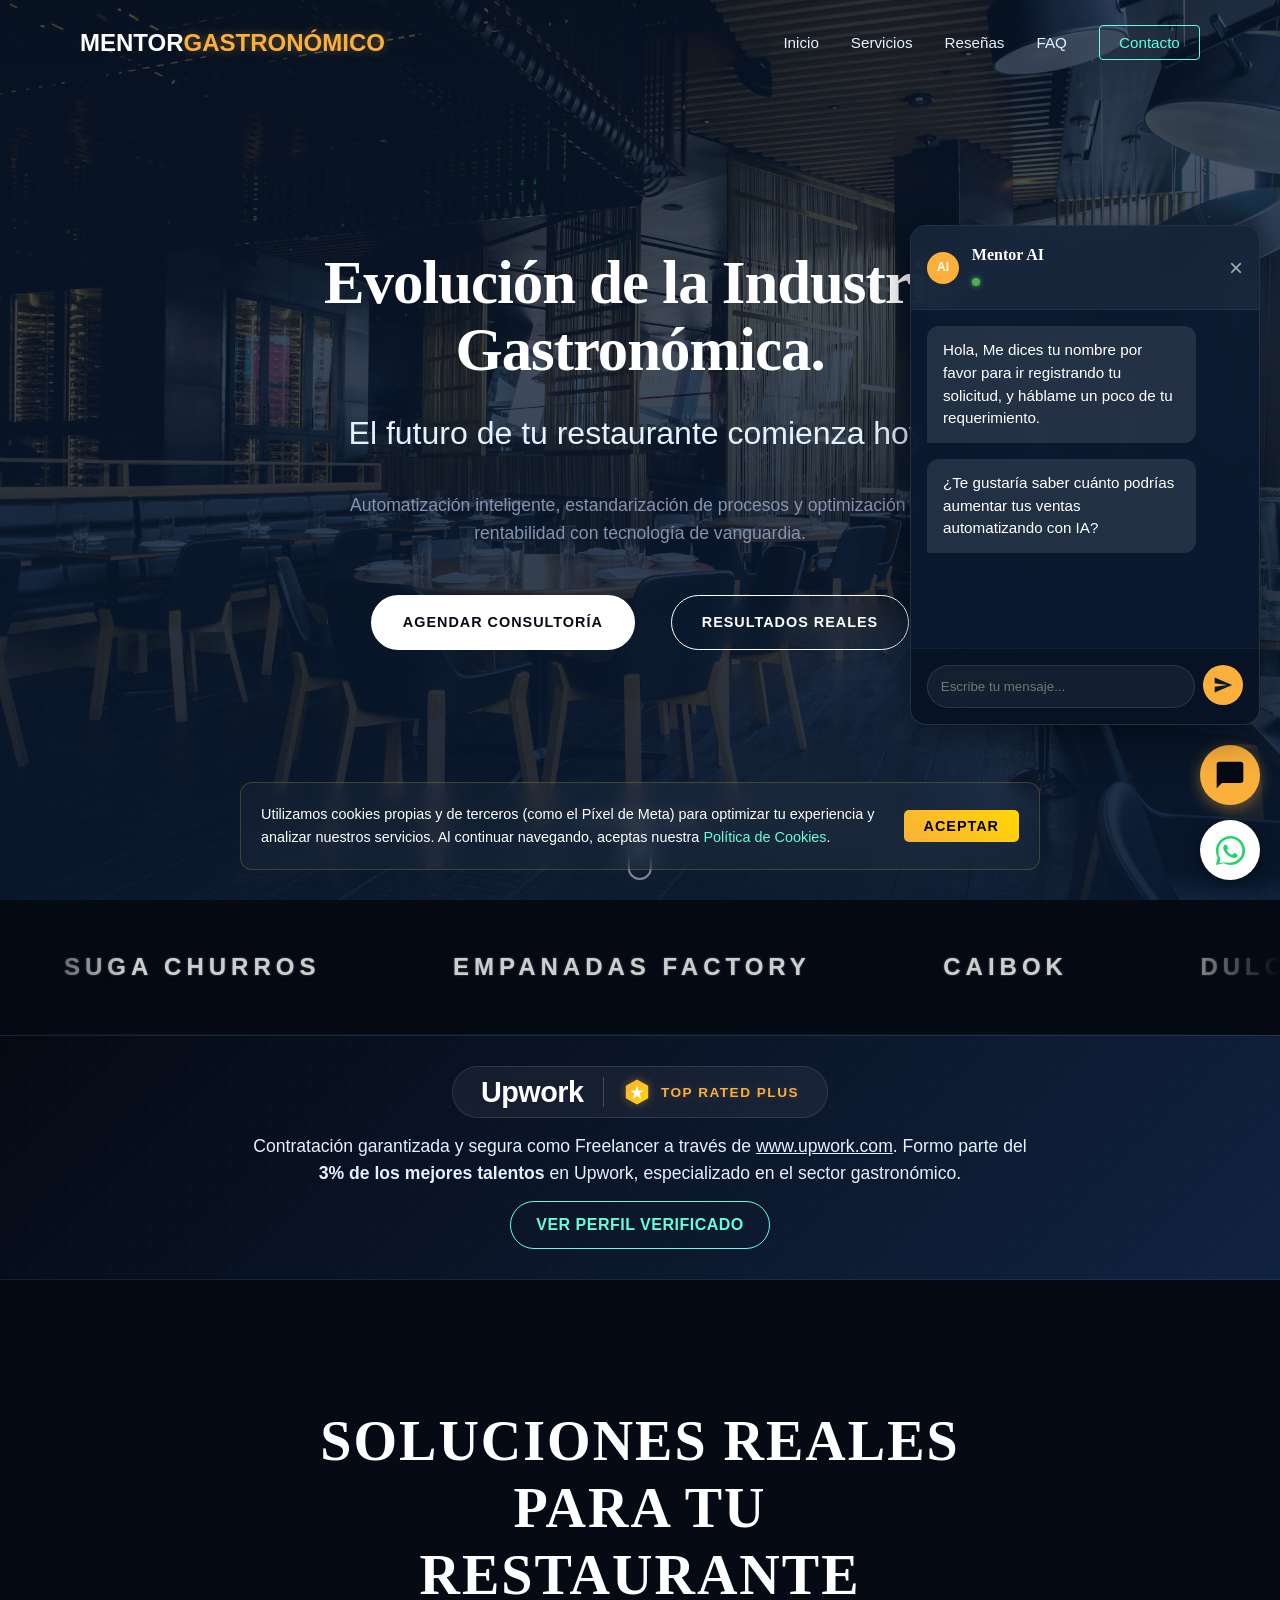
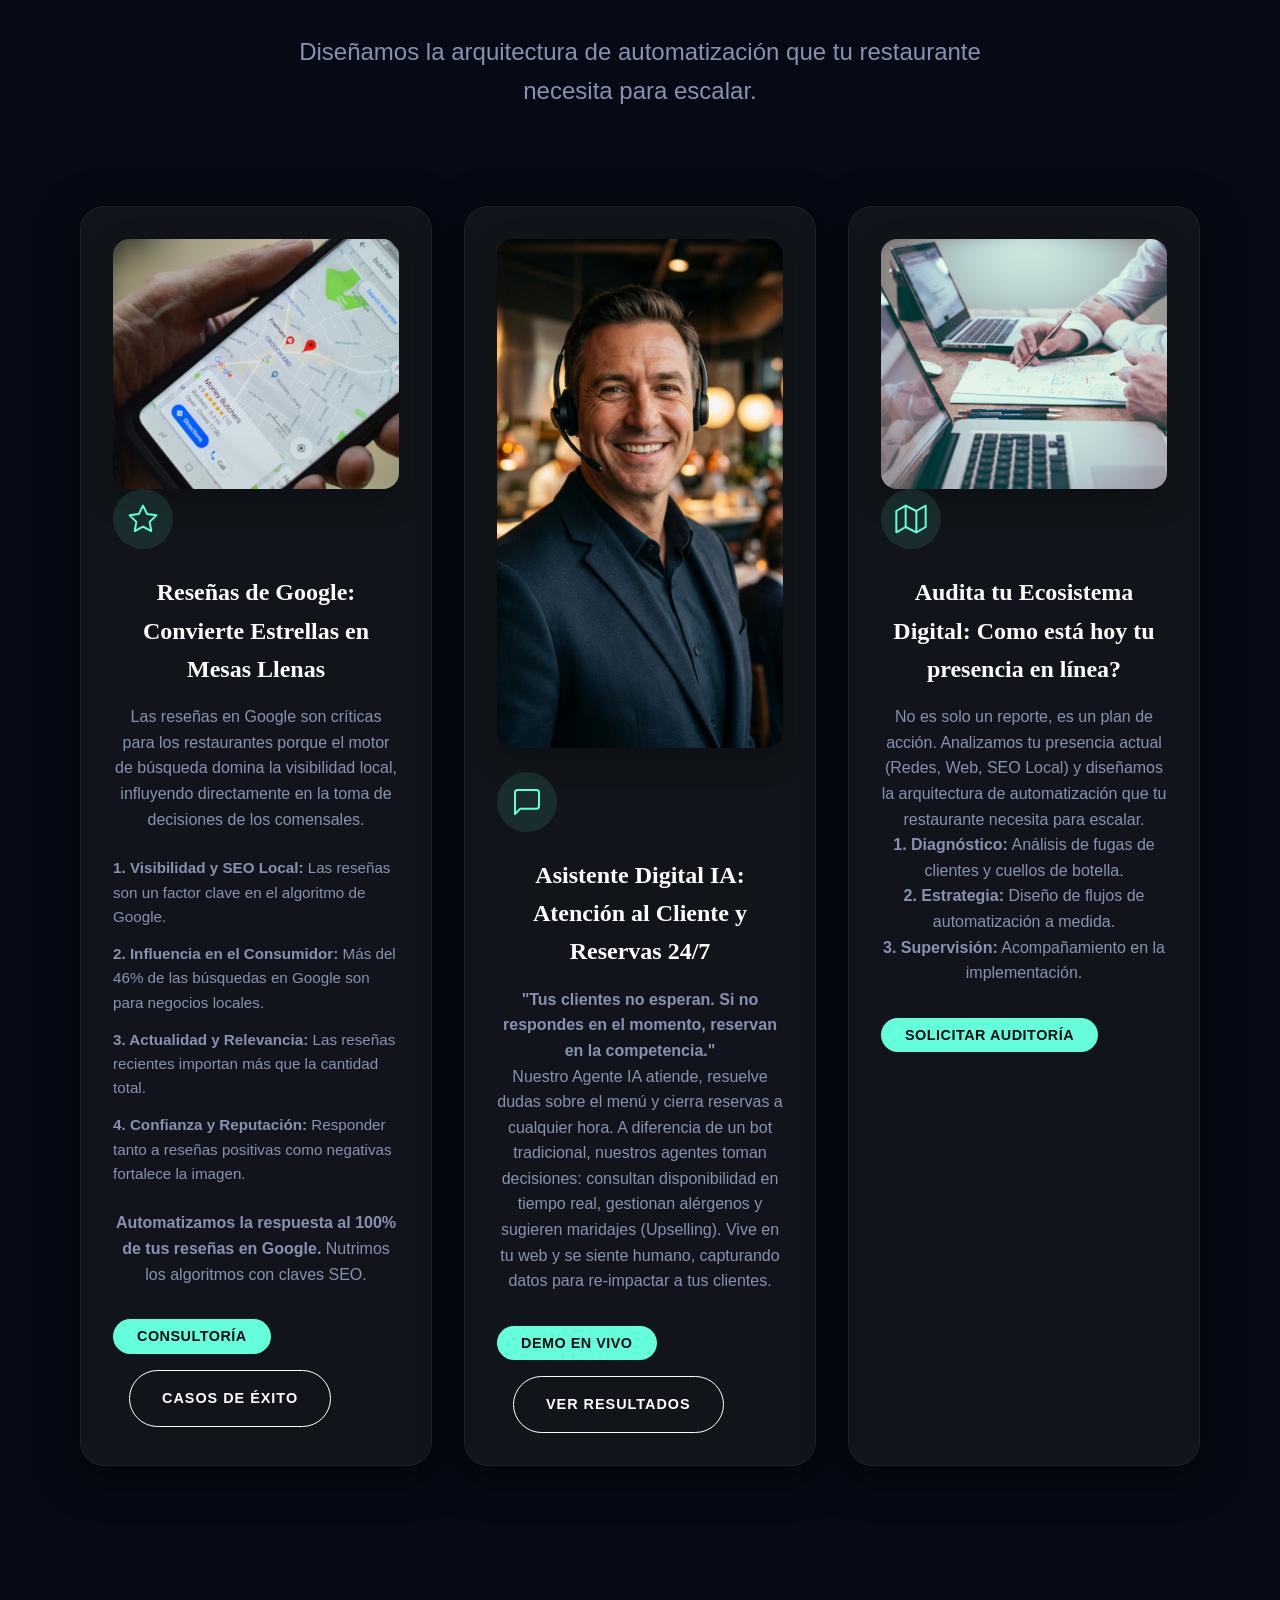
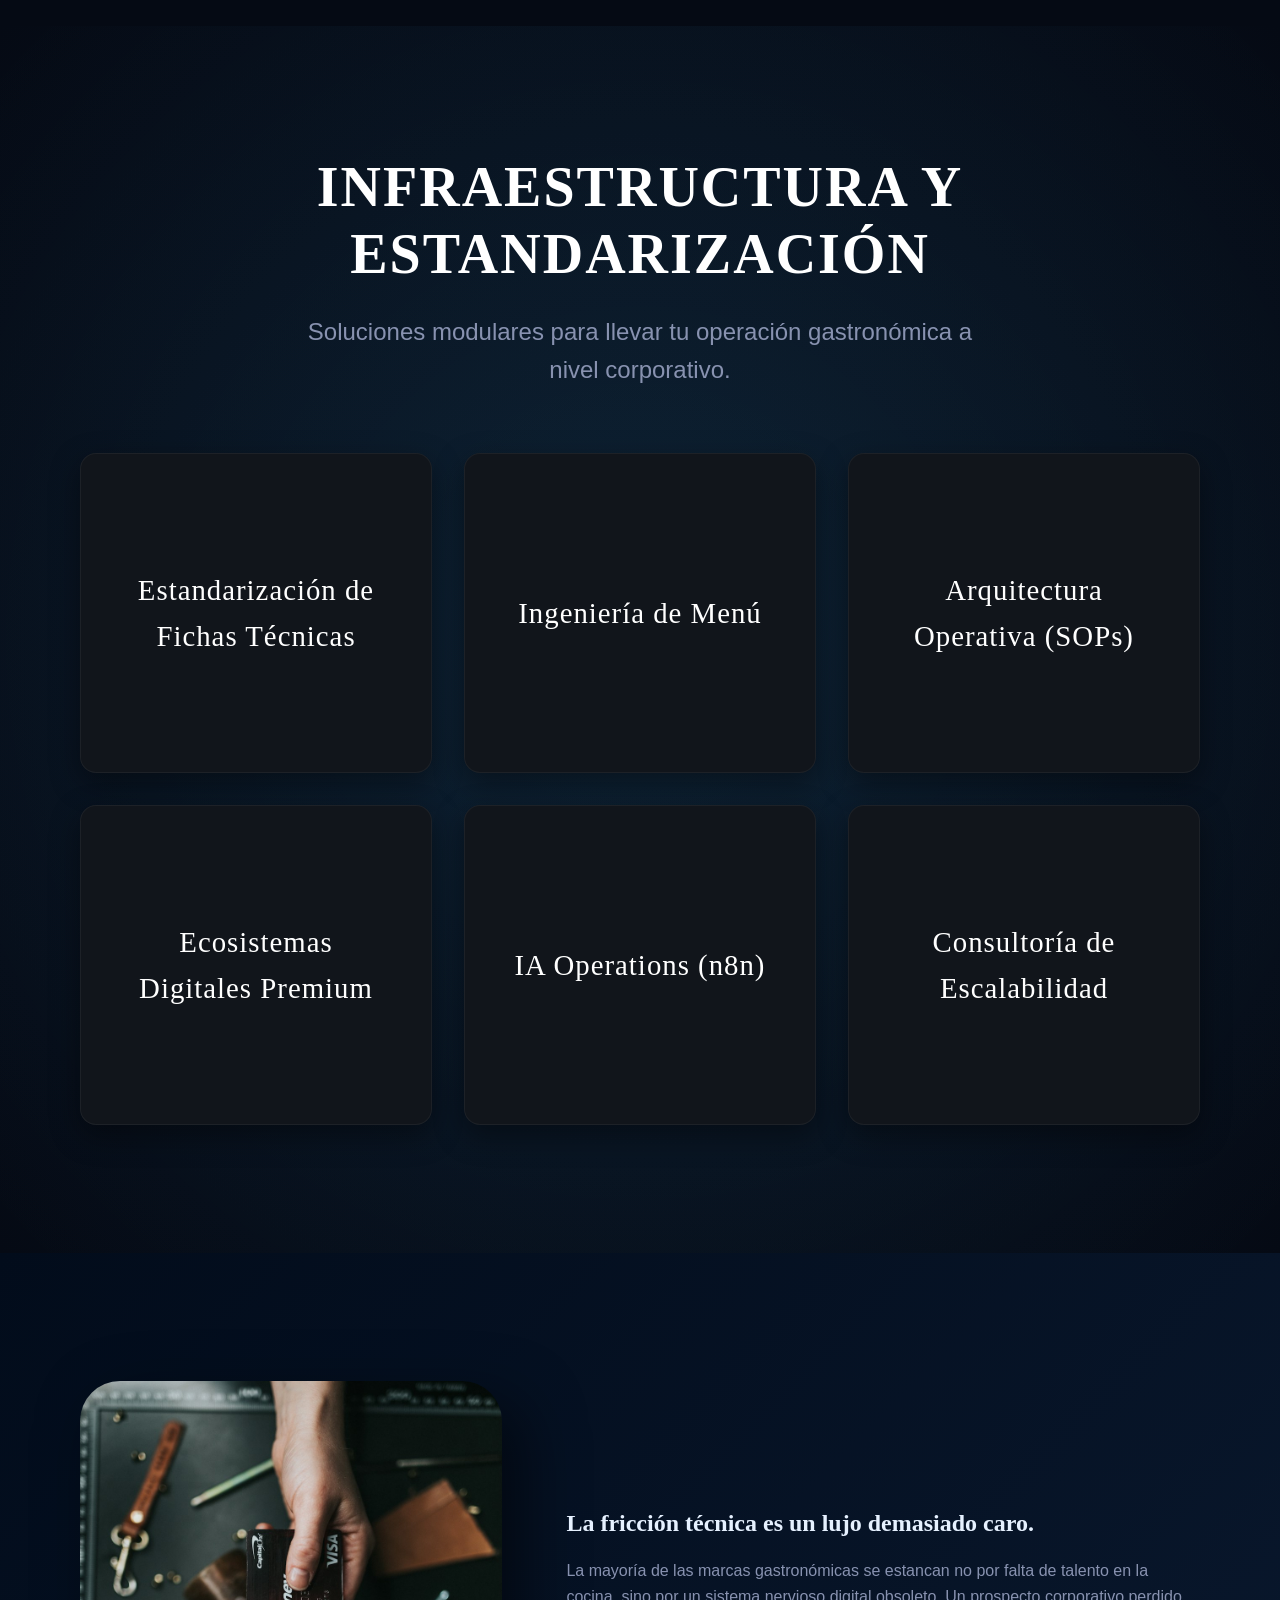
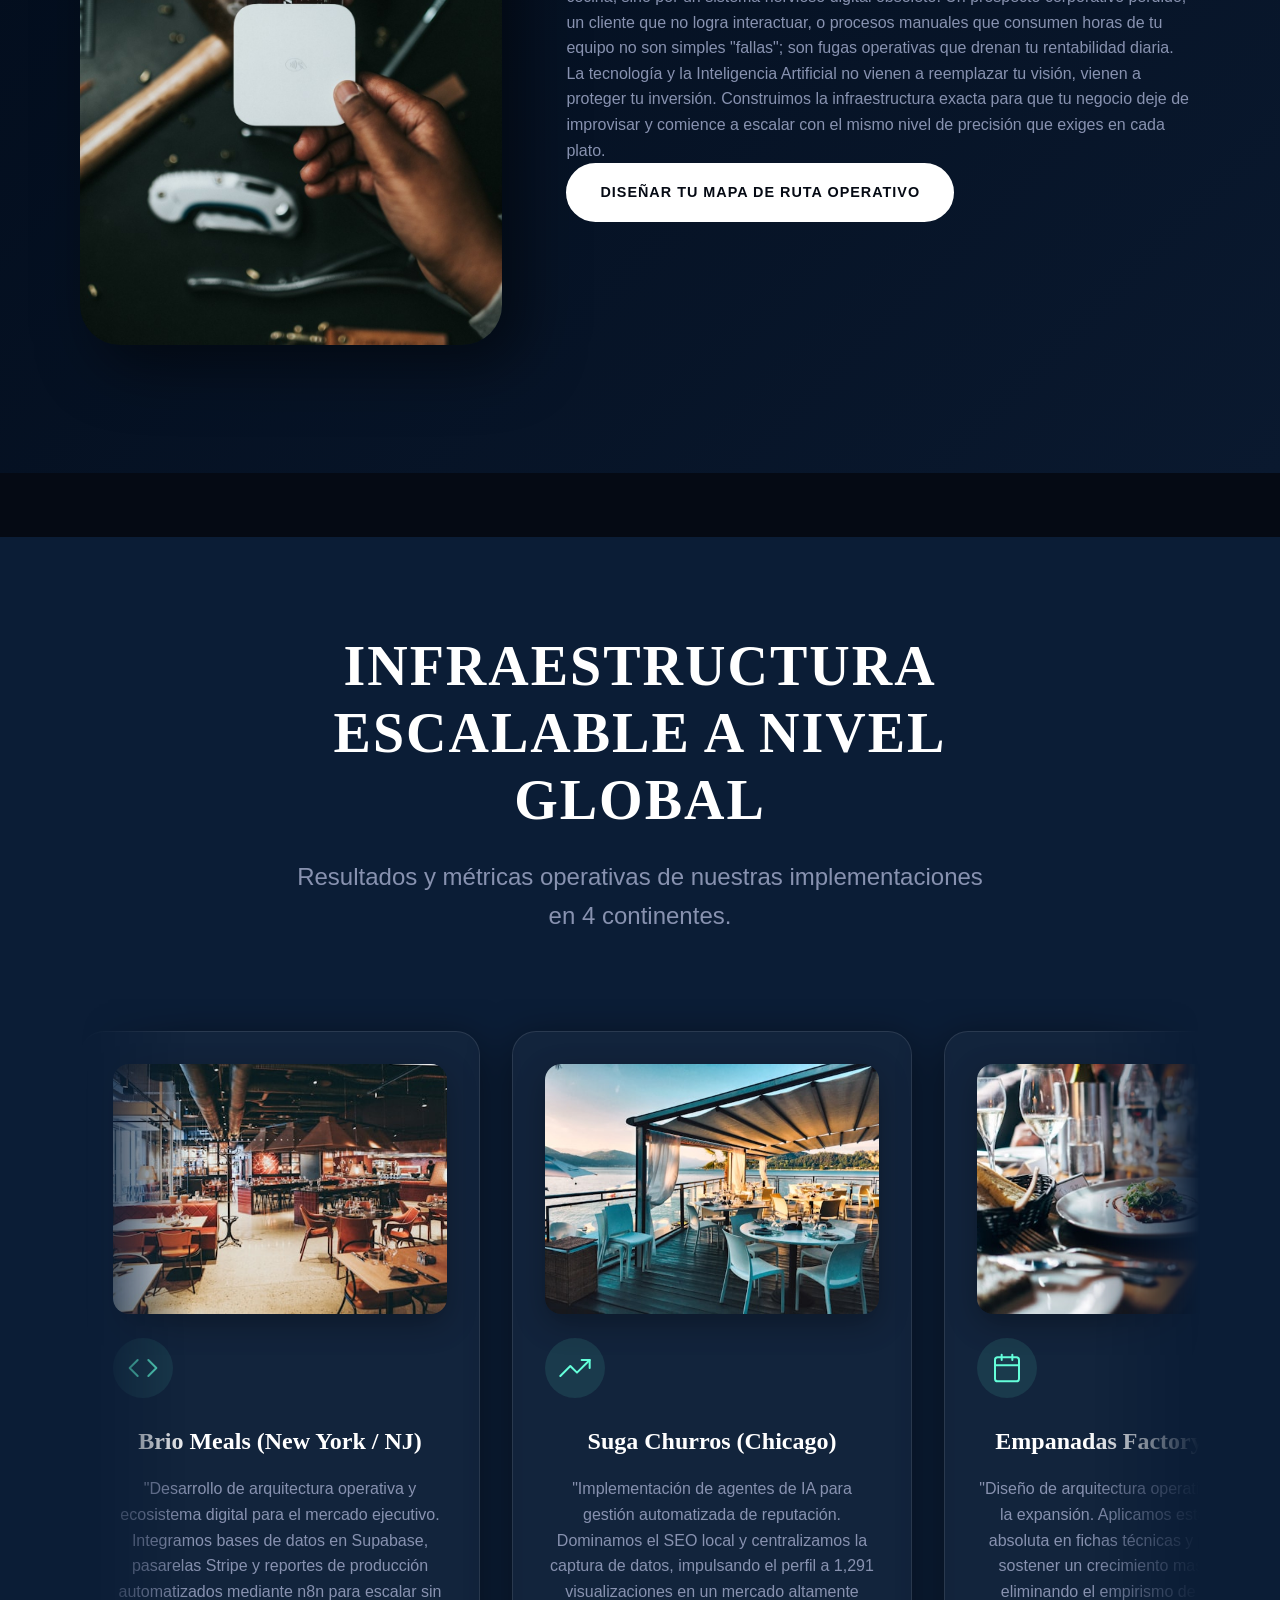
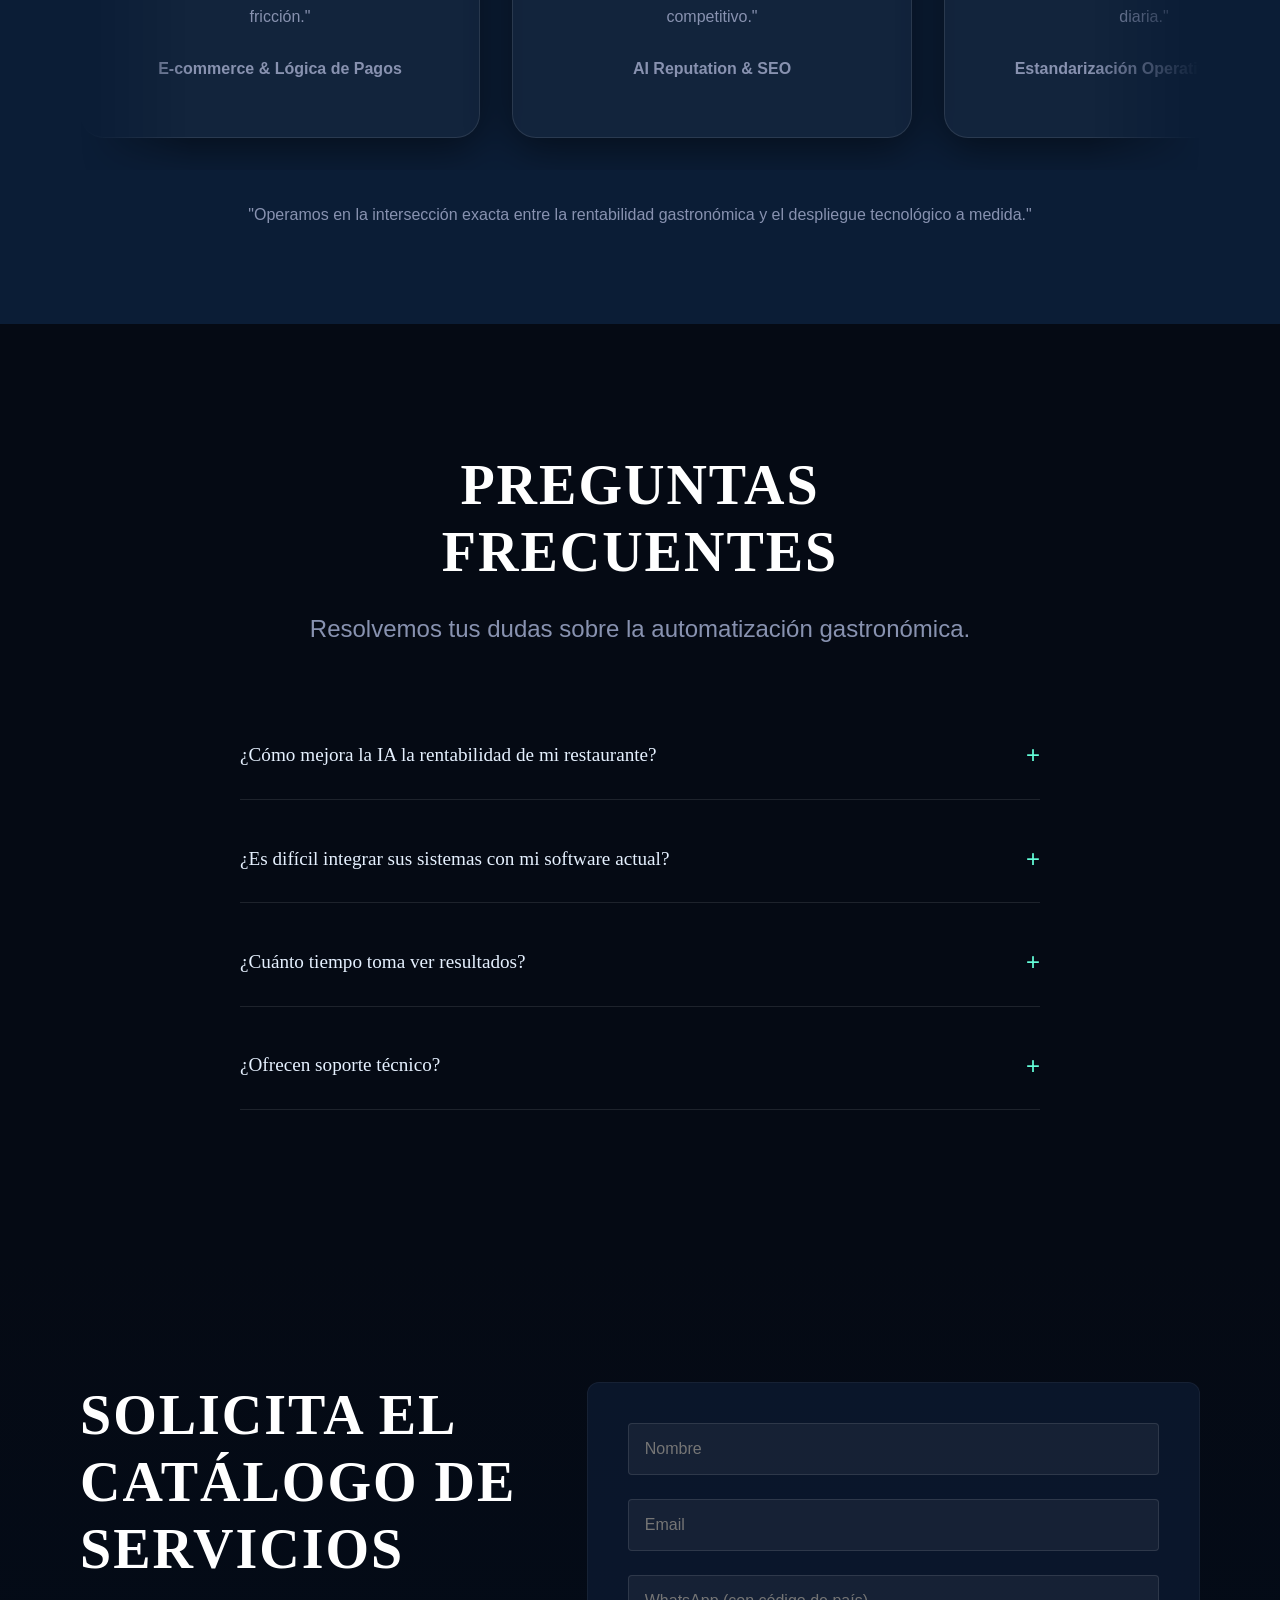
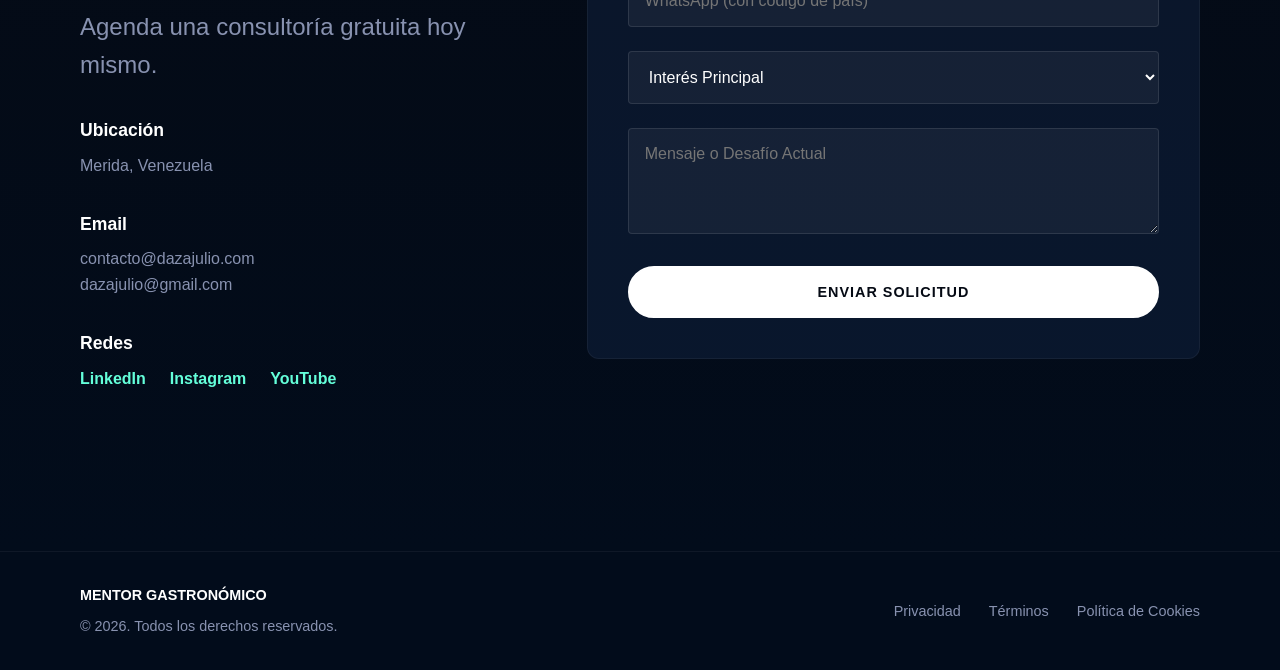
==== index.html @ 6dbeb03f "feat: initial commit - Mentor Gastronomico platform" ====
<!DOCTYPE html>
<!-- saved from url=(0022)https://dazajulio.com/ -->
<html lang="es" data-jetski-tab-id="error">

<head>
    <meta http-equiv="Content-Type" content="text/html; charset=UTF-8">
    <!-- Google tag (gtag.js) -->
    <script async="" src="./Mentor Gastronómico _ Automatización con IA_files/gtm.js.descarga"></script>
    <script async="" src="./Mentor Gastronómico _ Automatización con IA_files/js"></script>
    <script>
        window.dataLayer = window.dataLayer || [];
        function gtag() { dataLayer.push(arguments); }
        gtag('js', new Date());

        gtag('config', 'G-GYT6QJJ9T4');
    </script>
    <!-- Google Tag Manager -->
    <script>(function (w, d, s, l, i) {
            w[l] = w[l] || []; w[l].push({
                'gtm.start':
                    new Date().getTime(), event: 'gtm.js'
            }); var f = d.getElementsByTagName(s)[0],
                j = d.createElement(s), dl = l != 'dataLayer' ? '&l=' + l : ''; j.async = true; j.src =
                    'https://www.googletagmanager.com/gtm.js?id=' + i + dl; f.parentNode.insertBefore(j, f);
        })(window, document, 'script', 'dataLayer', 'GTM-NGWTFD2S');</script>
    <!-- End Google Tag Manager -->

    <meta name="viewport" content="width=device-width, initial-scale=1.0">
    <meta name="description"
        content="Mentor Gastronómico: Transformamos negocios gastronómicos mediante inteligencia artificial.">
    <title>Mentor Gastronómico | Automatización con IA</title>

    <!-- Fonts -->
    <link rel="preconnect" href="https://fonts.googleapis.com/">
    <link rel="preconnect" href="https://fonts.gstatic.com/" crossorigin="">
    <link href="./Mentor Gastronómico _ Automatización con IA_files/css2" rel="stylesheet">

    <!-- CSS -->
    <link rel="stylesheet" href="./Mentor Gastronómico _ Automatización con IA_files/styles.css">

    <!-- Favicon -->
    <link rel="icon" type="image/x-icon" href="https://dazajulio.com/assets/images/favicon.ico">
    <link rel="icon" type="image/png" href="https://dazajulio.com/assets/images/favicon.png">
</head>

<body>
    <!-- Google Tag Manager (noscript) -->
    <noscript><iframe src="https://www.googletagmanager.com/ns.html?id=GTM-NGWTFD2S" height="0" width="0"
            style="display:none;visibility:hidden"></iframe></noscript>
    <!-- End Google Tag Manager (noscript) -->

    <!-- Preloader -->
    <div id="preloader" style="opacity: 0; display: none;">
        <div class="loader-content">
            <span class="loader-text">MENTOR GASTRONÓMICO</span>
            <div class="loader-line"></div>
        </div>
    </div>

    <!-- Sticky Navigation -->
    <nav id="navbar" class="navbar">
        <div class="container nav-container">
            <a href="https://dazajulio.com/#hero" class="logo">
                <span class="logo-mentor">MENTOR</span><span class="logo-gastro">GASTRONÓMICO</span>
            </a>
            <ul class="nav-links">
                <li><a href="https://dazajulio.com/#hero">Inicio</a></li>
                <li><a href="https://dazajulio.com/#servicios-detallados">Servicios</a></li>
                <li><a href="https://dazajulio.com/#reviews">Reseñas</a></li>
                <li><a href="https://dazajulio.com/#faq">FAQ</a></li>
                <li><a href="https://dazajulio.com/#contact" class="btn-nav">Contacto</a></li>
            </ul>
            <div class="mobile-menu-toggle" id="mobile-menu-toggle">
                <span></span>
                <span></span>
                <span></span>
            </div>
        </div>
    </nav>

    <main>
        <!-- Hero Section -->
        <section id="hero" class="hero-section">
            <div class="hero-overlay"></div>
            <!-- Video Background Placeholder -->
            <div class="hero-bg">
                <!-- Using a high-quality dark architectural/gastronomic placeholder if no video yet -->
                <!-- Ideally this would be a <video> tag -->
                <img src="./Mentor Gastronómico _ Automatización con IA_files/photo-1517248135467-4c7edcad34c4" alt="Cinematic Restaurant Background" class="hero-bg-img">
            </div>

            <div class="container hero-content">
                <h1 class="hero-title fade-in-up delay-1 visible">Evolución de la Industria Gastronómica.</h1>
                <h2 class="hero-subtitle fade-in-up delay-2 visible">El futuro de tu restaurante comienza hoy.</h2>
                <p class="hero-description fade-in-up delay-3 visible">
                    Automatización inteligente, estandarización de procesos y optimización de rentabilidad con
                    tecnología de
                    vanguardia.
                </p>
                <div class="hero-buttons fade-in-up delay-3 visible">
                    <a href="https://dazajulio.com/#contact" class="btn btn-primary glass-panel">AGENDAR CONSULTORÍA</a>
                    <a href="https://dazajulio.com/#reviews" class="btn btn-secondary glass-panel">RESULTADOS REALES</a>
                </div>
            </div>

            <div class="scroll-indicator">
                <span>Descubre Más</span>
                <div class="mouse"></div>
            </div>
        </section>

        <!-- Brand Marquee Section -->
        <section class="marquee-section">
            <div class="marquee-content">
                <!-- Duplicated for infinite scroll effect -->
                <div class="marquee-track">
                    <a href="https://www.sugachurros.com/" target="_blank" class="brand-name">SUGA CHURROS</a>
                    <a href="https://www.instagram.com/empanadasfactorycafe/?hl=es" target="_blank" class="brand-name">EMPANADAS FACTORY</a>
                    <a href="https://caibok.org/" target="_blank" class="brand-name">CAIBOK</a>
                    <a href="https://dulcilight.com/" target="_blank" class="brand-name">DULCILIGHT</a>
                    <a href="https://edulcodiet.com/es/" target="_blank" class="brand-name">EDULCODIET</a>
                    <a href="https://pescaderiaelvelero.com/" target="_blank" class="brand-name">EL VELERO</a>
                    <a href="https://www.toromccoy.com/" target="_blank" class="brand-name">TORO McCOY</a>
                    <a href="https://www.tiktok.com/@ambrosiacocina" target="_blank" class="brand-name">AMBROSIA</a>
                    <a href="https://www.tripadvisor.es/Restaurant_Review-g294074-d23452180-Reviews-Tai_Sushi_Wok-Bogota.html" target="_blank" class="brand-name">TAI SUSHI &amp; WOK</a>
                    <a href="https://saltandlimesd.com/home.html" target="_blank" class="brand-name">SALT &amp; LIMES</a>
                    <a href="https://www.instagram.com/casa_sichuan/" target="_blank" class="brand-name">CASA
                        SICHUAN</a>
                    <a href="http://pcc.faces.ula.ve/gastronomia/index.html" target="_blank" class="brand-name">UNIVERSIDAD DE LOS ANDES</a>

                    <!-- Duplicate -->
                    <a href="https://www.sugachurros.com/" target="_blank" class="brand-name">SUGA CHURROS</a>
                    <a href="https://www.instagram.com/empanadasfactorycafe/?hl=es" target="_blank" class="brand-name">EMPANADAS FACTORY</a>
                    <a href="https://caibok.org/" target="_blank" class="brand-name">CAIBOK</a>
                    <a href="https://dulcilight.com/" target="_blank" class="brand-name">DULCILIGHT</a>
                    <a href="https://edulcodiet.com/es/" target="_blank" class="brand-name">EDULCODIET</a>
                    <a href="https://pescaderiaelvelero.com/" target="_blank" class="brand-name">EL VELERO</a>
                    <a href="https://www.toromccoy.com/" target="_blank" class="brand-name">TORO McCOY</a>
                    <a href="https://www.tiktok.com/@ambrosiacocina" target="_blank" class="brand-name">AMBROSIA</a>
                    <a href="https://www.tripadvisor.es/Restaurant_Review-g294074-d23452180-Reviews-Tai_Sushi_Wok-Bogota.html" target="_blank" class="brand-name">TAI SUSHI &amp; WOK</a>
                    <a href="https://saltandlimesd.com/home.html" target="_blank" class="brand-name">SALT &amp; LIMES</a>
                    <a href="https://www.instagram.com/casa_sichuan/" target="_blank" class="brand-name">CASA
                        SICHUAN</a>
                    <a href="http://pcc.faces.ula.ve/gastronomia/index.html" target="_blank" class="brand-name">UNIVERSIDAD DE LOS ANDES</a>
                </div>
            </div>
        </section>

        <!-- Upwork Trust Bar -->
        <section class="upwork-trust-bar">
            <div class="container">
                <div class="upwork-content">
                    <div class="upwork-badge-custom">
                        <span class="upwork-brand-text">Upwork</span>

                        <div class="badge-divider"></div>

                        <div class="plus-status">
                            <svg class="plus-hex" viewBox="0 0 100 100">
                                <path d="M50 5L90 27.5V72.5L50 95L10 72.5V27.5L50 5Z" fill="url(#goldGradient)"></path>
                                <path d="M50 25L55 45H75L60 55L65 75L50 63L35 75L40 55L25 45H45L50 25Z" fill="white"></path>
                                <defs>
                                    <lineargradient id="goldGradient" x1="0%" y1="0%" x2="100%" y2="100%">
                                        <stop offset="0%" style="stop-color:#FBB03B"></stop>
                                        <stop offset="100%" style="stop-color:#FFD700"></stop>
                                    </lineargradient>
                                </defs>
                            </svg>
                            <span class="plus-text">TOP RATED PLUS</span>
                        </div>
                    </div>

                    <p class="upwork-text">
                        Contratación garantizada y segura como Freelancer a través de <a href="https://upwork.com/" target="_blank" style="color: inherit; text-decoration: underline;">www.upwork.com</a>.
                        Formo parte del <strong>3% de los mejores talentos</strong> en Upwork, especializado en el
                        sector gastronómico.
                    </p>
                    <a href="https://www.upwork.com/freelancers/~01f24cc6d16d8d69af" target="_blank" class="btn-upwork">Ver Perfil Verificado</a>
                </div>
            </div>
        </section>

        <!-- Detailed Solutions Section (Replaces Services) -->
        <section id="servicios-detallados" class="section solutions-section">
            <div class="container">
                <div class="section-header fade-in-up">
                    <h2 class="section-title">Soluciones reales para tu restaurante</h2>
                    <p class="section-subtitle">Diseñamos la arquitectura de automatización que tu restaurante necesita
                        para escalar.</p>
                </div>

                <div class="solutions-wrapper">
                    <!-- Solution 1 -->
                    <div class="solution-card fade-in-up">
                        <img src="./Mentor Gastronómico _ Automatización con IA_files/reputation-ai.png"
                            alt="Gestión de Reputación y Reseñas" class="solution-img">
                        <div class="solution-text">
                            <div class="solution-icon">
                                <!-- Star Icon -->
                                <svg xmlns="http://www.w3.org/2000/svg" width="32" height="32" viewBox="0 0 24 24"
                                    fill="none" stroke="currentColor" stroke-width="1.5" stroke-linecap="round"
                                    stroke-linejoin="round">
                                    <polygon
                                        points="12 2 15.09 8.26 22 9.27 17 14.14 18.18 21.02 12 17.77 5.82 21.02 7 14.14 2 9.27 8.91 8.26 12 2">
                                    </polygon>
                                </svg>
                            </div>
                            <h3>Reseñas de Google: Convierte Estrellas en Mesas Llenas</h3>
                            <p>Las reseñas en Google son críticas para los restaurantes porque el motor de búsqueda
                                domina
                                la visibilidad local, influyendo directamente en la toma de decisiones de los
                                comensales.
                            </p>
                            <p> </p>

                            <ol class="feature-list" style="list-style: none; padding: 0; margin: 1.5rem 0;">
                                <li style="margin-bottom: 0.8rem;">
                                    <strong>1. Visibilidad y SEO Local:</strong> Las reseñas son un factor clave en el
                                    algoritmo de Google.
                                </li>
                                <li style="margin-bottom: 0.8rem;">
                                    <strong>2. Influencia en el Consumidor:</strong> Más del 46% de las búsquedas en
                                    Google
                                    son para negocios locales.
                                </li>
                                <li style="margin-bottom: 0.8rem;">
                                    <strong>3. Actualidad y Relevancia:</strong> Las reseñas recientes importan más que
                                    la
                                    cantidad total.
                                </li>
                                <li style="margin-bottom: 0.8rem;">
                                    <strong>4. Confianza y Reputación:</strong> Responder tanto a reseñas positivas como
                                    negativas fortalece la imagen.
                                </li>
                            </ol>
                            <p><strong>Automatizamos la respuesta al 100% de tus reseñas en Google.</strong>
                                Nutrimos los algoritmos con claves SEO.
                            </p>
                            <div class="btn-group">
                                <a href="https://dazajulio.com/#contact" class="btn btn-main">Consultoría</a>
                                <a href="https://dazajulio.com/#reviews" class="btn btn-secondary">Casos de Éxito</a>
                            </div>
                        </div>
                    </div>

                    <!-- Solution 2 -->
                    <div class="solution-card fade-in-up">
                        <div class="solution-img-wrapper" style="position: relative;">
                            <img src="./Mentor Gastronómico _ Automatización con IA_files/asistente-ai.png"
                                alt="Asistente Digital IA" class="solution-img rounded-image">
                            <!-- Chat Bubbles Overlay (Optional, keeping simple image for now or re-adding overlay logic if needed) -->
                        </div>

                        <div class="solution-text">
                            <div class="solution-icon">
                                <!-- Chat/Bot Icon -->
                                <svg xmlns="http://www.w3.org/2000/svg" width="32" height="32" viewBox="0 0 24 24"
                                    fill="none" stroke="currentColor" stroke-width="1.5" stroke-linecap="round"
                                    stroke-linejoin="round">
                                    <path d="M21 15a2 2 0 0 1-2 2H7l-4 4V5a2 2 0 0 1 2-2h14a2 2 0 0 1 2 2z"></path>
                                </svg>
                            </div>
                            <h3>Asistente Digital IA: Atención al Cliente y Reservas 24/7</h3>
                            <p><strong>"Tus clientes no esperan. Si no respondes en el momento, reservan en la
                                    competencia."</strong><br>
                                Nuestro Agente IA atiende, resuelve dudas sobre el menú y cierra reservas a cualquier
                                hora. A diferencia de un bot tradicional, nuestros agentes toman decisiones: consultan
                                disponibilidad en tiempo real, gestionan alérgenos y sugieren maridajes (Upselling).
                                Vive en tu web y se siente humano, capturando datos para re-impactar a tus clientes.</p>
                            <div class="btn-group">
                                <a href="https://dazajulio.com/#contact" class="btn btn-main">Demo en Vivo</a>
                                <a href="https://dazajulio.com/#reviews" class="btn btn-secondary">Ver Resultados</a>
                            </div>
                        </div>
                    </div>

                    <!-- Solution 3 -->
                    <div class="solution-card fade-in-up">
                        <img src="./Mentor Gastronómico _ Automatización con IA_files/photo-1454165804606-c3d57bc86b40"
                            alt="Auditoría 360º Gastronómica" class="solution-img">
                        <div class="solution-text">
                            <div class="solution-icon">
                                <!-- Map/Strategy Icon -->
                                <svg xmlns="http://www.w3.org/2000/svg" width="32" height="32" viewBox="0 0 24 24"
                                    fill="none" stroke="currentColor" stroke-width="1.5" stroke-linecap="round"
                                    stroke-linejoin="round">
                                    <polygon points="1 6 1 22 8 18 16 22 23 18 23 2 16 6 8 2 1 6"></polygon>
                                    <line x1="8" y1="2" x2="8" y2="18"></line>
                                    <line x1="16" y1="6" x2="16" y2="22"></line>
                                </svg>
                            </div>
                            <h3>Audita tu Ecosistema Digital: Como está hoy tu presencia en línea?</h3>
                            <p>No es solo un reporte, es un plan de acción. Analizamos tu presencia actual (Redes, Web,
                                SEO Local) y diseñamos la arquitectura de automatización que tu restaurante necesita
                                para escalar.<br>
                                <strong>1. Diagnóstico:</strong> Análisis de fugas de clientes y cuellos de botella.<br>
                                <strong>2. Estrategia:</strong> Diseño de flujos de automatización a medida.<br>
                                <strong>3. Supervisión:</strong> Acompañamiento en la implementación.
                            </p>
                            <div class="btn-group">
                                <a href="https://dazajulio.com/#contact" class="btn btn-main">Solicitar Auditoría</a>
                            </div>
                        </div>
                    </div>
                </div>
            </div>
        </section>

        <!-- Servicios Premium (3D Flip Cards) -->
        <section id="servicios-premium" class="section premium-section">
            <div class="container">
                <div class="section-header fade-in-up">
                    <h2 class="section-title">Infraestructura y Estandarización</h2>
                    <p class="section-subtitle">Soluciones modulares para llevar tu operación gastronómica a nivel
                        corporativo.</p>
                </div>

                <div class="premium-grid">
                    <!-- Card 1 -->
                    <div class="flip-card fade-in-up">
                        <div class="flip-card-inner">
                            <div class="flip-card-front">
                                <h3>Estandarización de Fichas Técnicas</h3>
                            </div>
                            <div class="flip-card-back">
                                <h3>Fichas Técnicas</h3>
                                <p>Estandarización absoluta. Eliminamos el empirismo con documentos técnicos precisos
                                    para control de mermas y protocolos de estabilidad térmica.</p>
                            </div>
                        </div>
                    </div>
                    <!-- Card 2 -->
                    <div class="flip-card fade-in-up delay-1">
                        <div class="flip-card-inner">
                            <div class="flip-card-front">
                                <h3>Ingeniería de Menú</h3>
                            </div>
                            <div class="flip-card-back">
                                <h3>Ingeniería de Menú</h3>
                                <p>Diseño estratégico de tu oferta gastronómica basado en matrices de rentabilidad,
                                    popularidad y logística de Batch Cooking.</p>
                            </div>
                        </div>
                    </div>
                    <!-- Card 3 -->
                    <div class="flip-card fade-in-up delay-2">
                        <div class="flip-card-inner">
                            <div class="flip-card-front">
                                <h3>Arquitectura Operativa (SOPs)</h3>
                            </div>
                            <div class="flip-card-back">
                                <h3>SOPs Operativos</h3>
                                <p>Diseño de Procedimientos Operativos Estándar para garantizar una ejecución impecable
                                    y escalable en grandes volúmenes de cocina.</p>
                            </div>
                        </div>
                    </div>
                    <!-- Card 4 -->
                    <div class="flip-card fade-in-up">
                        <div class="flip-card-inner">
                            <div class="flip-card-front">
                                <h3>Ecosistemas Digitales Premium</h3>
                            </div>
                            <div class="flip-card-back">
                                <h3>Desarrollo Web</h3>
                                <p>Construcción de aplicaciones web y landing pages de alto rendimiento (React,
                                    Tailwind) enfocadas en una experiencia de usuario (UX) inmersiva.</p>
                            </div>
                        </div>
                    </div>
                    <!-- Card 5 -->
                    <div class="flip-card fade-in-up delay-1">
                        <div class="flip-card-inner">
                            <div class="flip-card-front">
                                <h3>IA Operations (n8n)</h3>
                            </div>
                            <div class="flip-card-back">
                                <h3>Automatización IA</h3>
                                <p>Automatización de flujos de trabajo en servidores propios. Conectamos pedidos, bases
                                    de datos (Supabase) y pagos (Stripe) sin intervención manual.</p>
                            </div>
                        </div>
                    </div>
                    <!-- Card 6 -->
                    <div class="flip-card fade-in-up delay-2">
                        <div class="flip-card-inner">
                            <div class="flip-card-front">
                                <h3>Consultoría de Escalabilidad</h3>
                            </div>
                            <div class="flip-card-back">
                                <h3>Estrategia Global</h3>
                                <p>Auditoría integral y diseño de un mapa de ruta técnico para marcas que buscan dominar
                                    mercados locales o expandirse internacionalmente.</p>
                            </div>
                        </div>
                    </div>
                </div>
            </div>
        </section>

        <!-- Sales Section -->
        <section class="section sales-section">
            <div class="container sales-container">
                <div class="sales-content fade-in-up">
                    <h2 class="sales-copy">La fricción técnica es un lujo demasiado caro.</h2>
                    <p class="sales-description">La mayoría de las marcas gastronómicas se estancan no por falta de
                        talento en la cocina, sino por un sistema nervioso digital obsoleto. Un prospecto corporativo
                        perdido, un cliente que no logra interactuar, o procesos manuales que consumen horas de tu
                        equipo no son simples "fallas"; son fugas operativas que drenan tu rentabilidad diaria.</p>
                    <p class="sales-description">La tecnología y la Inteligencia Artificial no vienen a reemplazar tu
                        visión, vienen a proteger tu inversión. Construimos la infraestructura exacta para que tu
                        negocio deje de improvisar y comience a escalar con el mismo nivel de precisión que exiges en
                        cada plato.</p>
                    <a href="#contact" class="btn btn-primary">Diseñar tu mapa de ruta operativo</a>
                </div>
                <div class="sales-image fade-in-up delay-1">
                    <img src="./Mentor Gastronómico _ Automatización con IA_files/photo-1556742502-ec7c0e9f34b1"
                        alt="Arquitectura Digital Gastronómica">
                </div>
            </div>
        </section>

        <!-- Reviews Section -->
        <section id="reviews" class="section reviews-section">
            <div class="container">
                <div class="section-header fade-in-up">
                    <h2 class="section-title">INFRAESTRUCTURA ESCALABLE A NIVEL GLOBAL</h2>
                    <p class="section-subtitle">Resultados y métricas operativas de nuestras implementaciones en 4
                        continentes.</p>
                </div>

                <div class="reviews-marquee fade-in-up delay-1">
                    <div class="reviews-track">
                        <!-- Card 1: Brio Meals -->
                        <div class="solution-card">
                            <img src="./Mentor Gastronómico _ Automatización con IA_files/photo-1552566626-52f8b828add9"
                                alt="Brio Meals NYC" class="solution-img">
                            <div class="solution-text">
                                <div class="solution-icon">
                                    <svg xmlns="http://www.w3.org/2000/svg" width="32" height="32" viewBox="0 0 24 24"
                                        fill="none" stroke="currentColor" stroke-width="1.5" stroke-linecap="round"
                                        stroke-linejoin="round">
                                        <polyline points="16 18 22 12 16 6"></polyline>
                                        <polyline points="8 6 2 12 8 18"></polyline>
                                    </svg>
                                </div>
                                <h3>Brio Meals (New York / NJ)</h3>
                                <p>"Desarrollo de arquitectura operativa y ecosistema digital para el mercado ejecutivo.
                                    Integramos bases de datos en Supabase, pasarelas Stripe y reportes de producción
                                    automatizados mediante n8n para escalar sin fricción."<br><br><strong>E-commerce
                                        &amp; Lógica de Pagos</strong></p>
                            </div>
                        </div>

                        <!-- Card 2: Suga Churros -->
                        <div class="solution-card">
                            <img src="./Mentor Gastronómico _ Automatización con IA_files/photo-1559339352-11d035aa65de"
                                alt="Suga Churros Chicago" class="solution-img">
                            <div class="solution-text">
                                <div class="solution-icon">
                                    <svg xmlns="http://www.w3.org/2000/svg" width="32" height="32" viewBox="0 0 24 24"
                                        fill="none" stroke="currentColor" stroke-width="1.5" stroke-linecap="round"
                                        stroke-linejoin="round">
                                        <polyline points="23 6 13.5 15.5 8.5 10.5 1 18"></polyline>
                                        <polyline points="17 6 23 6 23 12"></polyline>
                                    </svg>
                                </div>
                                <h3>Suga Churros (Chicago)</h3>
                                <p>"Implementación de agentes de IA para gestión automatizada de reputación. Dominamos
                                    el SEO local y centralizamos la captura de datos, impulsando el perfil a 1,291
                                    visualizaciones en un mercado altamente competitivo."<br><br><strong>AI Reputation
                                        &amp; SEO</strong></p>
                            </div>
                        </div>

                        <!-- Card 3: Empanadas Factory -->
                        <div class="solution-card">
                            <img src="./Mentor Gastronómico _ Automatización con IA_files/photo-1414235077428-338989a2e8c0"
                                alt="Empanadas Factory Miami" class="solution-img">
                            <div class="solution-text">
                                <div class="solution-icon">
                                    <svg xmlns="http://www.w3.org/2000/svg" width="32" height="32" viewBox="0 0 24 24"
                                        fill="none" stroke="currentColor" stroke-width="1.5" stroke-linecap="round"
                                        stroke-linejoin="round">
                                        <rect x="3" y="4" width="18" height="18" rx="2" ry="2"></rect>
                                        <line x1="16" y1="2" x2="16" y2="6"></line>
                                        <line x1="8" y1="2" x2="8" y2="6"></line>
                                        <line x1="3" y1="10" x2="21" y2="10"></line>
                                    </svg>
                                </div>
                                <h3>Empanadas Factory (Miami)</h3>
                                <p>"Diseño de arquitectura operativa enfocada en la expansión. Aplicamos estandarización
                                    absoluta en fichas técnicas y procesos para sostener un crecimiento masivo regional,
                                    eliminando el empirismo de la operación diaria."<br><br><strong>Estandarización
                                        Operativa (SOPs)</strong></p>
                            </div>
                        </div>

                        <!-- Card 4: CAIBOK -->
                        <div class="solution-card">
                            <img src="./Mentor Gastronómico _ Automatización con IA_files/photo-1517248135467-4c7edcad34c4(1)"
                                alt="CAIBOK Las Vegas" class="solution-img">
                            <div class="solution-text">
                                <div class="solution-icon">
                                    <svg xmlns="http://www.w3.org/2000/svg" width="32" height="32" viewBox="0 0 24 24"
                                        fill="none" stroke="currentColor" stroke-width="1.5" stroke-linecap="round"
                                        stroke-linejoin="round">
                                        <path d="M4 19.5A2.5 2.5 0 0 1 6.5 17H20"></path>
                                        <path d="M6.5 2H20v20H6.5A2.5 2.5 0 0 1 4 19.5v-15A2.5 2.5 0 0 1 6.5 2z"></path>
                                    </svg>
                                </div>
                                <h3>CAIBOK (Las Vegas)</h3>
                                <p>"Gestión de marco curricular y despliegue de infraestructura educativa para
                                    capacitación técnica a gran escala. Digitalizamos la transferencia de conocimiento
                                    gastronómico corporativo."<br><br><strong>Infraestructura EdTech</strong></p>
                            </div>
                        </div>

                        <!-- Card 5: Alifeplus -->
                        <div class="solution-card">
                            <img src="./Mentor Gastronómico _ Automatización con IA_files/photo-1556740738-b6a63e27c4df"
                                alt="Alifeplus Australia" class="solution-img">
                            <div class="solution-text">
                                <div class="solution-icon">
                                    <svg xmlns="http://www.w3.org/2000/svg" width="32" height="32" viewBox="0 0 24 24"
                                        fill="none" stroke="currentColor" stroke-width="1.5" stroke-linecap="round"
                                        stroke-linejoin="round">
                                        <circle cx="12" cy="12" r="10"></circle>
                                        <circle cx="12" cy="12" r="6"></circle>
                                        <circle cx="12" cy="12" r="2"></circle>
                                    </svg>
                                </div>
                                <h3>Alifeplus (Australia)</h3>
                                <p>"Optimización de recetarios de alto rendimiento y automatización de flujos de trabajo
                                    digitales. Aseguramos precisión macro-nutricional constante en cada lote de
                                    producción."<br><br><strong>Ingeniería de Menú Automática</strong></p>
                            </div>
                        </div>

                        <!-- Card 6: Dulcilight -->
                        <div class="solution-card">
                            <img src="./Mentor Gastronómico _ Automatización con IA_files/photo-1550966871-3ed3c47e2ce2"
                                alt="Dulcilight España" class="solution-img">
                            <div class="solution-text">
                                <div class="solution-icon">
                                    <svg xmlns="http://www.w3.org/2000/svg" width="32" height="32" viewBox="0 0 24 24"
                                        fill="none" stroke="currentColor" stroke-width="1.5" stroke-linecap="round"
                                        stroke-linejoin="round">
                                        <polygon
                                            points="12 2 15.09 8.26 22 9.27 17 14.14 18.18 21.02 12 17.77 5.82 21.02 7 14.14 2 9.27 8.91 8.26 12 2">
                                        </polygon>
                                    </svg>
                                </div>
                                <h3>Dulcilight (España)</h3>
                                <p>"Auditoría técnica SEO y posicionamiento de marca premium en la industria Food &amp;
                                    Beverage. Alineamos la infraestructura de contenidos con los más altos estándares
                                    gastronómicos internacionales."<br><br><strong>Estrategia Digital Premium</strong>
                                </p>
                            </div>
                        </div>

                        <!-- Duplicated Cards for Seamless Loop -->
                        <!-- Card 1: Brio Meals -->
                        <div class="solution-card">
                            <img src="./Mentor Gastronómico _ Automatización con IA_files/photo-1552566626-52f8b828add9"
                                alt="Brio Meals NYC" class="solution-img">
                            <div class="solution-text">
                                <div class="solution-icon">
                                    <svg xmlns="http://www.w3.org/2000/svg" width="32" height="32" viewBox="0 0 24 24"
                                        fill="none" stroke="currentColor" stroke-width="1.5" stroke-linecap="round"
                                        stroke-linejoin="round">
                                        <polyline points="16 18 22 12 16 6"></polyline>
                                        <polyline points="8 6 2 12 8 18"></polyline>
                                    </svg>
                                </div>
                                <h3>Brio Meals (New York / NJ)</h3>
                                <p>"Desarrollo de arquitectura operativa y ecosistema digital para el mercado ejecutivo.
                                    Integramos bases de datos en Supabase, pasarelas Stripe y reportes de producción
                                    automatizados mediante n8n para escalar sin fricción."<br><br><strong>E-commerce
                                        &amp; Lógica de Pagos</strong></p>
                            </div>
                        </div>

                        <!-- Card 2: Suga Churros -->
                        <div class="solution-card">
                            <img src="./Mentor Gastronómico _ Automatización con IA_files/photo-1559339352-11d035aa65de"
                                alt="Suga Churros Chicago" class="solution-img">
                            <div class="solution-text">
                                <div class="solution-icon">
                                    <svg xmlns="http://www.w3.org/2000/svg" width="32" height="32" viewBox="0 0 24 24"
                                        fill="none" stroke="currentColor" stroke-width="1.5" stroke-linecap="round"
                                        stroke-linejoin="round">
                                        <polyline points="23 6 13.5 15.5 8.5 10.5 1 18"></polyline>
                                        <polyline points="17 6 23 6 23 12"></polyline>
                                    </svg>
                                </div>
                                <h3>Suga Churros (Chicago)</h3>
                                <p>"Implementación de agentes de IA para gestión automatizada de reputación. Dominamos
                                    el SEO local y centralizamos la captura de datos, impulsando el perfil a 1,291
                                    visualizaciones en un mercado altamente competitivo."<br><br><strong>AI Reputation
                                        &amp; SEO</strong></p>
                            </div>
                        </div>

                        <!-- Card 3: Empanadas Factory -->
                        <div class="solution-card">
                            <img src="./Mentor Gastronómico _ Automatización con IA_files/photo-1414235077428-338989a2e8c0"
                                alt="Empanadas Factory Miami" class="solution-img">
                            <div class="solution-text">
                                <div class="solution-icon">
                                    <svg xmlns="http://www.w3.org/2000/svg" width="32" height="32" viewBox="0 0 24 24"
                                        fill="none" stroke="currentColor" stroke-width="1.5" stroke-linecap="round"
                                        stroke-linejoin="round">
                                        <rect x="3" y="4" width="18" height="18" rx="2" ry="2"></rect>
                                        <line x1="16" y1="2" x2="16" y2="6"></line>
                                        <line x1="8" y1="2" x2="8" y2="6"></line>
                                        <line x1="3" y1="10" x2="21" y2="10"></line>
                                    </svg>
                                </div>
                                <h3>Empanadas Factory (Miami)</h3>
                                <p>"Diseño de arquitectura operativa enfocada en la expansión. Aplicamos estandarización
                                    absoluta en fichas técnicas y procesos para sostener un crecimiento masivo regional,
                                    eliminando el empirismo de la operación diaria."<br><br><strong>Estandarización
                                        Operativa (SOPs)</strong></p>
                            </div>
                        </div>

                        <!-- Card 4: CAIBOK -->
                        <div class="solution-card">
                            <img src="./Mentor Gastronómico _ Automatización con IA_files/photo-1517248135467-4c7edcad34c4(1)"
                                alt="CAIBOK Las Vegas" class="solution-img">
                            <div class="solution-text">
                                <div class="solution-icon">
                                    <svg xmlns="http://www.w3.org/2000/svg" width="32" height="32" viewBox="0 0 24 24"
                                        fill="none" stroke="currentColor" stroke-width="1.5" stroke-linecap="round"
                                        stroke-linejoin="round">
                                        <path d="M4 19.5A2.5 2.5 0 0 1 6.5 17H20"></path>
                                        <path d="M6.5 2H20v20H6.5A2.5 2.5 0 0 1 4 19.5v-15A2.5 2.5 0 0 1 6.5 2z"></path>
                                    </svg>
                                </div>
                                <h3>CAIBOK (Las Vegas)</h3>
                                <p>"Gestión de marco curricular y despliegue de infraestructura educativa para
                                    capacitación técnica a gran escala. Digitalizamos la transferencia de conocimiento
                                    gastronómico corporativo."<br><br><strong>Infraestructura EdTech</strong></p>
                            </div>
                        </div>

                        <!-- Card 5: Alifeplus -->
                        <div class="solution-card">
                            <img src="./Mentor Gastronómico _ Automatización con IA_files/photo-1556740738-b6a63e27c4df"
                                alt="Alifeplus Australia" class="solution-img">
                            <div class="solution-text">
                                <div class="solution-icon">
                                    <svg xmlns="http://www.w3.org/2000/svg" width="32" height="32" viewBox="0 0 24 24"
                                        fill="none" stroke="currentColor" stroke-width="1.5" stroke-linecap="round"
                                        stroke-linejoin="round">
                                        <circle cx="12" cy="12" r="10"></circle>
                                        <circle cx="12" cy="12" r="6"></circle>
                                        <circle cx="12" cy="12" r="2"></circle>
                                    </svg>
                                </div>
                                <h3>Alifeplus (Australia)</h3>
                                <p>"Optimización de recetarios de alto rendimiento y automatización de flujos de trabajo
                                    digitales. Aseguramos precisión macro-nutricional constante en cada lote de
                                    producción."<br><br><strong>Ingeniería de Menú Automática</strong></p>
                            </div>
                        </div>

                        <!-- Card 6: Dulcilight -->
                        <div class="solution-card">
                            <img src="./Mentor Gastronómico _ Automatización con IA_files/photo-1550966871-3ed3c47e2ce2"
                                alt="Dulcilight España" class="solution-img">
                            <div class="solution-text">
                                <div class="solution-icon">
                                    <svg xmlns="http://www.w3.org/2000/svg" width="32" height="32" viewBox="0 0 24 24"
                                        fill="none" stroke="currentColor" stroke-width="1.5" stroke-linecap="round"
                                        stroke-linejoin="round">
                                        <polygon
                                            points="12 2 15.09 8.26 22 9.27 17 14.14 18.18 21.02 12 17.77 5.82 21.02 7 14.14 2 9.27 8.91 8.26 12 2">
                                        </polygon>
                                    </svg>
                                </div>
                                <h3>Dulcilight (España)</h3>
                                <p>"Auditoría técnica SEO y posicionamiento de marca premium en la industria Food &amp;
                                    Beverage. Alineamos la infraestructura de contenidos con los más altos estándares
                                    gastronómicos internacionales."<br><br><strong>Estrategia Digital Premium</strong>
                                </p>
                            </div>
                        </div>

                    </div>
                </div>
            </div>
            <p class="testimonial-body" style="text-align: center; margin-top: 2rem;">
                "Operamos en la intersección exacta entre la rentabilidad gastronómica y el despliegue tecnológico a
                medida."
            </p>
        </section>


        <!-- FAQ Section -->
        <section id="faq" class="section faq-section">
            <div class="container">
                <div class="section-header fade-in-up">
                    <h2 class="section-title">Preguntas Frecuentes</h2>
                    <p class="section-subtitle">Resolvemos tus dudas sobre la automatización gastronómica.</p>
                </div>

                <div class="faq-accordion fade-in-up delay-1">
                    <div class="faq-item">
                        <div class="faq-question">
                            <h3>¿Cómo mejora la IA la rentabilidad de mi restaurante?</h3>
                            <span class="toggle-icon">+</span>
                        </div>
                        <div class="faq-answer">
                            <p>La IA optimiza el inventario para reducir desperdicios, ajusta precios dinámicamente
                                según la demanda y personaliza la oferta para aumentar el ticket promedio por cliente.
                            </p>
                        </div>
                    </div>

                    <div class="faq-item">
                        <div class="faq-question">
                            <h3>¿Es difícil integrar sus sistemas con mi software actual?</h3>
                            <span class="toggle-icon">+</span>
                        </div>
                        <div class="faq-answer">
                            <p>No. Nuestras soluciones están diseñadas para ser modulares y se integran perfectamente
                                con la mayoría de POS y sistemas de gestión (ERP) modernos sin interrumpir su operación.
                            </p>
                        </div>
                    </div>

                    <div class="faq-item">
                        <div class="faq-question">
                            <h3>¿Cuánto tiempo toma ver resultados?</h3>
                            <span class="toggle-icon">+</span>
                        </div>
                        <div class="faq-answer">
                            <p>Nuestros clientes suelen reportar mejoras operativas en las primeras 2 semanas y un
                                retorno de inversión (ROI) positivo a partir del tercer mes de implementación.</p>
                        </div>
                    </div>

                    <div class="faq-item">
                        <div class="faq-question">
                            <h3>¿Ofrecen soporte técnico?</h3>
                            <span class="toggle-icon">+</span>
                        </div>
                        <div class="faq-answer">
                            <p>Sí, ofrecemos soporte prioritario 24/7 para garantizar que su operación nunca se detenga.
                                Su éxito es nuestro compromiso.</p>
                        </div>
                    </div>
                </div>
            </div>
        </section>

        <!-- Contact Section -->
        <section id="contact" class="section contact-section">
            <div class="container contact-container">
                <div class="contact-info fade-in-up">
                    <h2 class="section-title">Solicita el catálogo de servicios</h2>
                    <p class="section-subtitle" style="text-align: left; margin-bottom: 2rem;">Agenda una consultoría
                        gratuita hoy mismo.</p>

                    <div class="info-item">
                        <h4>Ubicación</h4>
                        <p>Merida, Venezuela</p>
                    </div>
                    <div class="info-item">
                        <h4>Email</h4>
                        <p>contacto@dazajulio.com<br>dazajulio@gmail.com</p>
                    </div>
                    <div class="info-item">
                        <h4>Redes</h4>
                        <div class="social-links">
                            <a href="https://www.linkedin.com/in/dazajulio/" target="_blank">LinkedIn</a>
                            <a href="https://www.instagram.com/mentor.gastronomico/" target="_blank">Instagram</a>
                            <a href="https://www.youtube.com/@mentor.gastronomico" target="_blank">YouTube</a>
                        </div>
                    </div>
                </div>

                <div class="contact-form-wrapper fade-in-up delay-1">
                    <form id="contact-form" class="contact-form">
                        <div class="form-group">
                            <input type="text" name="nombre" placeholder="Nombre" required="">
                        </div>
                        <div class="form-group">
                            <input type="email" name="email" placeholder="Email" required="">
                        </div>
                        <div class="form-group">
                            <input type="tel" name="telefono" placeholder="WhatsApp (con código de país)" required="">
                        </div>
                        <div class="form-group">
                            <select name="interes">
                                <option value="" disabled="" selected="">Interés Principal</option>
                                <option value="automatizacion">Automatización con IA</option>
                                <option value="personalizacion">Optimización Algoritmos GOOGLE</option>
                                <option value="consultoria">Consultoría General</option>
                            </select>
                        </div>
                        <div class="form-group">
                            <textarea name="mensaje" placeholder="Mensaje o Desafío Actual" rows="4"></textarea>
                        </div>
                        <button type="submit" class="btn btn-primary" style="width: 100%;">Enviar Solicitud</button>
                    </form>
                </div>
            </div>
        </section>

    </main>

    <footer class="footer">
        <div class="container footer-content">
            <div class="footer-left">
                <div class="footer-logo">MENTOR GASTRONÓMICO</div>
                <p class="copyright">© 2026. Todos los derechos reservados.</p>
            </div>
            <div class="footer-right">
                <a href="https://dazajulio.com/privacidad.html">Privacidad</a>
                <a href="https://dazajulio.com/terminos.html">Términos</a>
                <a href="https://dazajulio.com/privacidad.html">Política de Cookies</a>
            </div>
        </div>
    </footer>

    <!-- Chat Widget -->
    <div id="chat-widget-container">
        <button id="chat-trigger-btn">
            <svg viewBox="0 0 24 24" width="32" height="32" fill="white">
                <path d="M20 2H4c-1.1 0-2 .9-2 2v18l4-4h14c1.1 0 2-.9 2-2V4c0-1.1-.9-2-2-2z"></path>
            </svg>
        </button>

        <div id="chat-window" class="glass-panel active">
            <div class="chat-header">
                <div class="chat-title">
                    <div class="chat-avatar">AI</div>
                    <div class="chat-info">
                        <h4>Mentor AI</h4>
                        <span class="status-indicator online"></span>
                    </div>
                </div>
                <button id="close-chat">×</button>
            </div>
            <div id="chat-messages">
                <div class="message bot-message">
                    Hola, Me dices tu nombre por favor para ir registrando tu solicitud, y háblame un poco de tu
                    requerimiento.
                </div>
                <div class="message bot-message" id="msg-1778386862138">¿Te gustaría saber cuánto podrías aumentar tus
                    ventas automatizando con IA?</div>
            </div>
            <div class="chat-input-area">
                <input type="text" id="chat-input" placeholder="Escribe tu mensaje...">
                <button id="send-btn">
                    <svg viewBox="0 0 24 24" width="20" height="20" fill="currentColor">
                        <path d="M2.01 21L23 12 2.01 3 2 10l15 2-15 2z"></path>
                    </svg>
                </button>
            </div>
        </div>
    </div>

    <!-- WhatsApp Floating Button -->
    <a href="https://wa.me/message/J7EJ4DI5WHE6P1" target="_blank" class="whatsapp-btn" aria-label="Chat on WhatsApp">
        <svg fill="currentColor" viewBox="0 0 24 24" y="0" x="0">
            <path
                d="M11.996 2C6.48 2 2 6.48 2 12c0 1.76.452 3.425 1.258 4.885L2 22l5.242-1.218A9.976 9.976 0 0011.996 22c5.516 0 10-4.48 10-10s-4.484-10-10-10zm0 18.36c-1.5 0-2.95-.386-4.24-.11l-.304-.176-3.14.73.84-3.03-.2-.317A8.17 8.17 0 013.84 12c0-4.5 3.66-8.16 8.156-8.16 4.5 0 8.16 3.66 8.16 8.16 0 4.5-3.66 8.16-8.16 8.16zm4.44-5.83c-.244-.122-1.448-.716-1.67-.798-.223-.082-.387-.122-.55.122-.164.244-.633.798-.776.96-.143.163-.287.184-.53.06-.244-.12-1.032-.38-1.966-1.21-.726-.645-1.216-1.44-1.358-1.684-.142-.245-.015-.378.107-.5.11-.11.245-.286.368-.428.12-.143.162-.245.244-.408.082-.163.04-.306-.02-.428-.06-.122-.55-1.326-.754-1.815-.2-.477-.4-.412-.55-.42-.14-.007-.306-.008-.47-.008s-.43.06-.653.305c-.223.245-.856.837-.856 2.04 0 1.204.877 2.366 1.002 2.53.122.162 1.724 2.632 4.174 3.687.583.25 1.038.4 1.393.513.585.185 1.117.158 1.536.096.47-.07 1.447-.59 1.65-1.162.204-.572.204-1.062.143-1.163-.06-.1-.224-.163-.468-.285">
            </path>
        </svg>
    </a>

    <!-- Notification Toast -->
    <div id="form-notification" class="notification-toast glass-panel">
        <div class="notification-content">
            <div class="notification-icon">
                <svg viewBox="0 0 24 24" width="24" height="24" fill="none" stroke="currentColor" stroke-width="2"
                    stroke-linecap="round" stroke-linejoin="round">
                    <path d="M22 11.08V12a10 10 0 1 1-5.93-9.14"></path>
                    <polyline points="22 4 12 14.01 9 11.01"></polyline>
                </svg>
            </div>
            <p id="notification-message"></p>
        </div>
    </div>

    <!-- Cookie Banner -->
    <div id="cookie-banner" class="cookie-banner glass-panel">
        <div class="cookie-content">
            <p>Utilizamos cookies propias y de terceros (como el Píxel de Meta) para optimizar tu experiencia y analizar
                nuestros servicios. Al continuar navegando, aceptas nuestra <a
                    href="https://dazajulio.com/privacidad.html" class="text-gold">Política de Cookies</a>.</p>
            <button id="accept-cookies" class="btn btn-gold-sm">Aceptar</button>
        </div>
    </div>

    <!-- JS -->
    <script src="./Mentor Gastronómico _ Automatización con IA_files/main.js.descarga"></script>



</body>

</html>
---- Mentor Gastronómico _ Automatización con IA_files/styles.css ----
/* CSS Variables & Design System */
:root {
    /* Palette */
    --color-primary-dark: #050a14;
    --color-primary: #0a192f;
    --color-primary-light: #112240;
    --color-secondary: #8892b0;
    --color-accent: #64ffda;
    /* Teal accent for tech feel, can be adjusted */
    --color-white: #e6f1ff;
    --color-pure-white: #ffffff;
    --color-text-dark: #121212;

    --overlay-color: rgba(10, 25, 47, 0.85);

    /* Typography */
    --font-heading: 'Playfair Display', serif;
    --font-body: 'Outfit', sans-serif;

    /* Spacing */
    --spacing-xs: 0.5rem;
    --spacing-sm: 1rem;
    --spacing-md: 2rem;
    --spacing-lg: 4rem;
    --spacing-xl: 8rem;

    /* Transitions */
    --transition-fast: 0.2s ease;
    --transition-smooth: 0.5s ease-out;
}

/* Reset & Base */
*,
*::before,
*::after {
    margin: 0;
    padding: 0;
    box-sizing: border-box;
}

html {
    scroll-behavior: smooth;
    font-size: 16px;
}

body {
    font-family: var(--font-body);
    background-color: var(--color-primary-dark);
    color: var(--color-secondary);
    line-height: 1.6;
    overflow-x: hidden;
}

h1,
h2,
h3,
h4,
h5,
h6 {
    font-family: var(--font-heading);
    color: var(--color-white);
    margin-bottom: var(--spacing-sm);
    font-weight: 700;
}

a {
    text-decoration: none;
    color: inherit;
    transition: var(--transition-fast);
}

ul {
    list-style: none;
}

img {
    max-width: 100%;
    display: block;
}

/* Utilities */
.container {
    width: 90%;
    max-width: 1200px;
    margin: 0 auto;
    padding: 0 var(--spacing-sm);
}

.section {
    padding: var(--spacing-xl) 0;
}

.text-gradient {
    background: linear-gradient(90deg, var(--color-pure-white), var(--color-secondary));
    -webkit-background-clip: text;
    background-clip: text;
    -webkit-text-fill-color: transparent;
}

.glass-panel {
    background: rgba(255, 255, 255, 0.03);
    backdrop-filter: blur(10px);
    -webkit-backdrop-filter: blur(10px);
    border: 1px solid rgba(255, 255, 255, 0.05);
    border-radius: 12px;
}

.btn {
    display: inline-block;
    padding: 1rem 2rem;
    border-radius: 50px;
    font-weight: 600;
    letter-spacing: 1px;
    text-transform: uppercase;
    font-size: 0.9rem;
    cursor: pointer;
    transition: all 0.3s ease;
}

.btn-primary {
    background-color: var(--color-pure-white);
    color: var(--color-primary-dark);
    border: 2px solid var(--color-pure-white);
}

.btn-primary:hover {
    background-color: transparent;
    color: var(--color-pure-white);
}

.btn-secondary {
    background-color: transparent;
    color: var(--color-pure-white);
    border: 1px solid var(--color-pure-white);
    margin-left: var(--spacing-sm);
}

.btn-secondary:hover {
    background-color: rgba(255, 255, 255, 0.1);
    border-color: #fff;
    box-shadow: 0 0 15px rgba(255, 255, 255, 0.2), inset 0 0 10px rgba(255, 255, 255, 0.1);
}

.btn-main {
    background-color: var(--color-accent);
    color: var(--color-primary-dark);
    border: none;
    padding: 10px 24px;
    border-radius: 50px;
    font-weight: 600;
    font-size: 0.9rem;
    transition: all 0.3s ease;
    text-transform: uppercase;
    letter-spacing: 0.5px;
    display: inline-flex;
    align-items: center;
    justify-content: center;
    cursor: pointer;
    line-height: 1;
}

.btn-main:hover {
    transform: translateY(-2px);
    box-shadow: 0 0 20px rgba(100, 255, 218, 0.6);
}

.btn-group {
    display: flex;
    gap: 1rem;
    margin-top: 2rem;
    flex-wrap: wrap;
}

/* Preloader */
#preloader {
    position: fixed;
    top: 0;
    left: 0;
    width: 100%;
    height: 100%;
    background-color: var(--color-primary-dark);
    z-index: 9999;
    display: flex;
    justify-content: center;
    align-items: center;
    transition: opacity 0.5s ease;
}

.loader-content {
    text-align: center;
}

.loader-text {
    font-family: var(--font-heading);
    font-size: 1.5rem;
    color: var(--color-pure-white);
    display: block;
    margin-bottom: 1rem;
    letter-spacing: 2px;
}

.loader-line {
    width: 0;
    height: 2px;
    background-color: var(--color-pure-white);
    animation: loadLine 1.5s ease-in-out forwards;
}

@keyframes loadLine {
    to {
        width: 100%;
    }
}

/* Navbar */
.navbar {
    position: fixed;
    top: 0;
    width: 100%;
    z-index: 1000;
    padding: 1.5rem 0;
    transition: backdrop-filter 0.3s ease, background-color 0.3s ease, padding 0.3s ease;
}

.navbar.scrolled {
    background-color: rgba(10, 25, 47, 0.9);
    backdrop-filter: blur(10px);
    padding: 1rem 0;
    box-shadow: 0 4px 20px rgba(0, 0, 0, 0.3);
}

.nav-container {
    display: flex;
    justify-content: space-between;
    align-items: center;
}

.logo {
    font-family: 'Outfit', sans-serif;
    /* Setup generic font for container */
    font-size: 1.5rem;
    font-weight: 900;
    /* Bold/Black */
    text-decoration: none;
    letter-spacing: 0;
    display: flex;
    align-items: center;
}

.logo-mentor {
    color: var(--color-pure-white);
}

.logo-gastro {
    color: #FBB03B;
    /* Gold/Orange Brand Color */
    opacity: 0;
    /* Star invisible for progressive load */
    animation: fadeGlow 1.5s ease-out forwards 0.5s;
}

@keyframes fadeGlow {
    0% {
        opacity: 0;
        transform: translateX(-10px);
    }

    100% {
        opacity: 1;
        transform: translateX(0);
        text-shadow: 0 0 10px rgba(251, 176, 59, 0.4);
    }
}

.nav-links {
    display: flex;
    gap: 2rem;
}

.nav-links a {
    font-size: 0.95rem;
    color: var(--color-white);
    position: relative;
}

.nav-links a::after {
    content: '';
    position: absolute;
    bottom: -5px;
    left: 0;
    width: 0;
    height: 1px;
    background-color: var(--color-accent);
    transition: width 0.3s ease;
}

.nav-links a:hover::after {
    width: 100%;
}

.btn-nav {
    border: 1px solid var(--color-accent);
    padding: 0.5rem 1.2rem;
    border-radius: 4px;
    color: var(--color-accent) !important;
}

.btn-nav:hover {
    background-color: rgba(100, 255, 218, 0.1);
}

.btn-nav::after {
    display: none;
}

.mobile-menu-toggle {
    display: none;
}

/* Hero Section */
.hero-section {
    position: relative;
    height: 100vh;
    min-height: 100vh;
    /* Ensure full viewport height */
    display: flex;
    flex-direction: column;
    justify-content: center;
    overflow: hidden;
    padding: 0;
}

.hero-bg,
.hero-overlay {
    position: absolute;
    top: 0;
    left: 0;
    width: 100%;
    height: 100%;
}

.hero-bg-img {
    width: 100%;
    height: 100%;
    object-fit: cover;
    animation: zoomOut 20s infinite alternate;
}

@keyframes zoomOut {
    from {
        transform: scale(1.1);
    }

    to {
        transform: scale(1);
    }
}

.hero-overlay {
    background: linear-gradient(180deg, rgba(10, 25, 47, 0.7) 0%, rgba(10, 25, 47, 0.9) 100%);
    z-index: 1;
}

.hero-content {
    position: relative;
    z-index: 2;
    text-align: center;
    max-width: 800px;
}

.hero-title {
    font-family: 'Playfair Display', serif;
    font-size: 3.8rem;
    /* Corrected to 3.8rem as requested */
    font-weight: 700;
    line-height: 1.1;
    letter-spacing: -1px;
    margin-bottom: 1.5rem;
    color: var(--color-pure-white);
}

.highlight-dot {
    color: #FBB03B;
    /* Gold dot */
}

.hero-subtitle {
    font-size: 2rem;
    font-weight: 300;
    font-family: var(--font-body);
    margin-bottom: 2rem;
    color: var(--color-white);
}

.hero-buttons {
    display: flex;
    justify-content: center;
    gap: 20px;
    flex-wrap: wrap;
    margin-top: 3rem;
}

.hero-buttons .btn {
    width: auto !important;
    /* Fuerza a que no sea ancho completo */
    min-width: 200px;
    padding: 14px 30px;
    font-size: 0.9rem;
    letter-spacing: 1px;
    display: inline-flex;
    align-items: center;
    justify-content: center;
}

.hero-description {
    font-size: 1.1rem;
    max-width: 600px;
    margin: 0 auto 3rem auto;
    color: var(--color-secondary);
}

/* Updated secondary button hover with tech blue glow */
.btn-secondary:hover {
    background-color: rgba(255, 255, 255, 0.05);
    /* Slight fill */
    border-color: #4CC9F0;
    /* Tech blue accent */
    box-shadow: 0 0 15px rgba(76, 201, 240, 0.4);
    /* Glowing effect */
    color: var(--color-pure-white);
    text-shadow: 0 0 5px rgba(76, 201, 240, 0.6);
}

/* Animations */
.fade-in-up {
    opacity: 0;
    transform: translateY(30px);
    transition: opacity 0.8s ease-out, transform 0.8s ease-out;
}

.fade-in-up.visible {
    opacity: 1;
    transform: translateY(0);
}

.delay-1 {
    transition-delay: 0.2s;
}

.delay-2 {
    transition-delay: 0.4s;
}

.delay-3 {
    transition-delay: 0.6s;
}

/* Scroll Indicator */
.scroll-indicator {
    position: absolute;
    bottom: 20px;
    /* Adjusted closer to bottom */
    left: 50%;
    transform: translateX(-50%);
    z-index: 2;
    display: flex;
    flex-direction: column;
    align-items: center;
    color: var(--color-white);
    opacity: 0.5;
    /* Reduced opacity */
    transition: opacity 0.3s ease;
}

.scroll-indicator:hover {
    opacity: 1;
}

.scroll-indicator span {
    font-size: 0.8rem;
    margin-bottom: 0.5rem;
    letter-spacing: 2px;
    text-transform: uppercase;
}

.mouse {
    width: 24px;
    height: 40px;
    border: 2px solid var(--color-white);
    border-radius: 20px;
    position: relative;
}

.mouse::before {
    content: '';
    position: absolute;
    top: 6px;
    left: 50%;
    transform: translateX(-50%);
    width: 4px;
    height: 6px;
    background-color: var(--color-white);
    border-radius: 2px;
    animation: scrollMouse 2s infinite;
}

@keyframes scrollMouse {
    0% {
        transform: translate(-50%, 0);
        opacity: 1;
    }

    100% {
        transform: translate(-50%, 15px);
        opacity: 0;
    }
}


/* Shared Section Styles */
.section-header {
    text-align: center;
    margin-bottom: var(--spacing-lg);
    max-width: 700px;
    margin-left: auto;
    margin-right: auto;
}

.section-title {
    font-size: 3.5rem;
    /* Increased from 2.5rem */
    color: var(--color-pure-white);
    margin-bottom: 1.5rem;
    line-height: 1.2;
    text-transform: uppercase;
    /* Making it imposing */
    letter-spacing: 2px;
}

.section-subtitle {
    color: var(--color-secondary);
    font-size: 1.5rem;
    /* Increased from 1.1rem */
    font-weight: 300;
    max-width: 800px;
    margin: 0 auto;
}

/* Marquee Section */
.marquee-section {
    padding: 3rem 0;
    background-color: var(--color-primary-dark);
    border-bottom: 1px solid rgba(255, 255, 255, 0.05);
    overflow: hidden;
    white-space: nowrap;
    position: relative;
    /* Fade edges blur effect */
    -webkit-mask-image: linear-gradient(to right, transparent, black 10%, black 90%, transparent);
    mask-image: linear-gradient(to right, transparent, black 10%, black 90%, transparent);
}

.marquee-track {
    display: inline-block;
    animation: marquee 30s linear infinite;
    /* Pause on hover to allow clicking */
}

/* Pause animation when hovering the track */
.marquee-track:hover {
    animation-play-state: paused;
}

.brand-name {
    font-family: 'Outfit', sans-serif;
    font-weight: 900;
    /* Extra-Bold/Black */
    font-size: 1.5rem;
    color: var(--color-pure-white);
    margin: 0 4rem;
    display: inline-block;
    vertical-align: middle;
    text-decoration: none;
    /* Remove underline for links */
    /* Subtle text shadow/outline effect */
    text-shadow: 0 0 2px rgba(255, 255, 255, 0.5), 0 0 10px rgba(0, 0, 0, 0.3);
    letter-spacing: 5px;
    opacity: 0.8;
    transition: all 0.3s ease;
    cursor: pointer;
}

/* Hover effect on the specific brand */
.brand-name:hover {
    opacity: 1 !important;
    /* Force full opacity on hovered item */
    transform: scale(1.1);
    color: var(--color-pure-white);
    text-shadow: 0 0 15px var(--color-accent), 0 0 30px rgba(100, 255, 218, 0.4);
    /* Tech blue glow */
}

/* Dim siblings when hovering the track */
.marquee-track:hover .brand-name {
    opacity: 0.3;
    /* Dim all items */
    filter: blur(1px);
    /* Optional: slight blur for depth */
}

/* Reset filter for the hovered item specifically */
.marquee-track .brand-name:hover {
    filter: none;
}

@keyframes marquee {
    0% {
        transform: translateX(0);
    }

    100% {
        transform: translateX(-50%);
    }
}

/* Upwork Trust Bar */
/* Upwork Trust Bar */
/* Upwork Trust Bar Refinado */
.upwork-trust-bar {
    background: linear-gradient(135deg, var(--color-primary-dark) 0%, var(--color-primary-light) 100%);
    border-top: 1px solid rgba(100, 255, 218, 0.1);
    border-bottom: 1px solid rgba(100, 255, 218, 0.1);
    padding: 30px 0;
    /* Keep original padding */
    text-align: center;
    /* Keep original text alignment */
    position: relative;
    overflow: hidden;
}

/* Texture overlay for Upwork section */
.upwork-trust-bar::before {
    content: "";
    position: absolute;
    top: 0;
    left: 0;
    width: 100%;
    height: 100%;
    background-image: radial-gradient(rgba(255, 255, 255, 0.1) 1px, transparent 1px);
    background-size: 20px 20px;
    opacity: 0.3;
    pointer-events: none;
}

.upwork-content {
    display: flex;
    flex-direction: column;
    align-items: center;
    gap: 15px;
}

.upwork-brand-text {
    font-family: 'Outfit', sans-serif;
    font-weight: 900;
    /* Fuerza máxima */
    font-size: 1.8rem;
    /* Tamaño prominente */
    color: #ffffff;
    /* Blanco puro */
    letter-spacing: -0.5px;
    /* Un poco más apretado para verse más moderno/tech */
    line-height: 1;
    text-transform: none;
    /* Upwork se escribe con la U inicial en mayúscula usualmente */
}

/* Ajuste del contenedor para que todo alinee perfectamente */
.upwork-badge-custom {
    display: inline-flex;
    align-items: center;
    gap: 1.2rem;
    background: rgba(255, 255, 255, 0.05);
    padding: 10px 28px;
    border-radius: 50px;
    border: 1px solid rgba(255, 255, 255, 0.1);
}

.badge-divider {
    width: 1px;
    height: 30px;
    background: rgba(255, 255, 255, 0.2);
}

.plus-status {
    display: flex;
    align-items: center;
    gap: 10px;
}

.plus-hex {
    width: 28px;
    height: 28px;
    filter: drop-shadow(0 0 5px rgba(251, 176, 59, 0.4));
}

.plus-text {
    font-weight: 800;
    font-size: 0.85rem;
    letter-spacing: 1.5px;
    color: #FBB03B;
    /* Tu dorado de Mentor Gastronómico */
    text-shadow: 0 0 10px rgba(251, 176, 59, 0.2);
}

.upwork-text {
    font-size: 1.1rem;
    max-width: 800px;
    line-height: 1.5;
    color: var(--color-white);
    /* Ensure text is visible */
}

.btn-upwork {
    background: transparent;
    color: var(--color-accent);
    border: 1px solid var(--color-accent);
    padding: 10px 25px;
    border-radius: 50px;
    font-weight: 700;
    transition: all 0.3s ease;
    text-decoration: none;
    text-transform: uppercase;
    letter-spacing: 0.5px;
}

.btn-upwork:hover {
    background: var(--color-accent);
    color: var(--color-primary-dark);
    box-shadow: 0 0 20px rgba(100, 255, 218, 0.4);
    transform: scale(1.05);
}

/* Detailed Solutions Section */
.solutions-section {
    background-color: var(--color-primary-dark);
}

.solutions-wrapper {
    display: grid;
    grid-template-columns: repeat(auto-fit, minmax(320px, 1fr));
    gap: 2rem;
    padding: 2rem 0;
}

.solution-card {
    display: flex;
    flex-direction: column;
    align-items: center;
    padding: 2rem;
    border-radius: 24px;
    background: #11151b;
    /* Deep, slightly warm dark blue-grey */
    backdrop-filter: blur(10px);
    -webkit-backdrop-filter: blur(10px);
    border: 1px solid rgba(255, 255, 255, 0.05);
    /* Softer border */
    box-shadow: 0 10px 40px rgba(0, 0, 0, 0.5);
    /* Soft baseline shadow for depth */
    transition: transform 0.3s ease, box-shadow 0.3s ease;
    height: 100%;
    text-align: center;
}

.solution-card:hover {
    transform: translateY(-10px);
    box-shadow: 0 25px 50px rgba(0, 0, 0, 0.6);
    /* Deeper shadow on hover */
    border-color: rgba(100, 255, 218, 0.3);
}

.solution-img-wrapper {
    width: 100%;
    max-width: 350px;
    margin-bottom: 1.5rem;
    position: relative;
}

.solution-img {
    width: 100%;
    height: 250px;
    object-fit: cover;
    border-radius: 16px;
    box-shadow: 0 10px 30px rgba(0, 0, 0, 0.3);
}

.solution-icon {
    color: var(--color-accent);
    margin-bottom: 1.5rem;
    background: rgba(100, 255, 218, 0.1);
    width: 60px;
    height: 60px;
    display: flex;
    align-items: center;
    justify-content: center;
    border-radius: 50%;
}

.solution-text h3 {
    font-size: 1.5rem;
    margin-bottom: 1rem;
    color: var(--color-pure-white);
}

.solution-text p {
    font-size: 1rem;
    color: var(--color-secondary);
    line-height: 1.6;
    margin-bottom: 1.5rem;
}

/* Feature List in Solution Card */
.feature-list {
    text-align: left;
    width: 100%;
    font-size: 0.95rem;
    color: var(--color-secondary);
}

/* --- Servicios Premium (3D Flip) --- */
.premium-section {
    position: relative;
    padding: var(--spacing-xl) 0;
    background: radial-gradient(circle at center, rgba(10, 25, 47, 0.95) 0%, var(--color-primary-dark) 100%);
    overflow: hidden;
}

.premium-section::before {
    content: "";
    position: absolute;
    top: -50%;
    left: -50%;
    width: 200%;
    height: 200%;
    background: radial-gradient(circle at center, rgba(100, 255, 218, 0.05) 0%, transparent 50%);
    pointer-events: none;
    z-index: 0;
}

.premium-grid {
    display: grid;
    grid-template-columns: repeat(3, 1fr);
    gap: 2rem;
    margin-top: 3rem;
    position: relative;
    z-index: 1;
}

@media (max-width: 900px) {
    .premium-grid {
        grid-template-columns: repeat(2, 1fr);
    }
}

@media (max-width: 768px) {
    .premium-grid {
        grid-template-columns: 1fr;
    }
}

.flip-card {
    background-color: transparent;
    height: 320px;
    perspective: 1000px;
    cursor: pointer;
}

.flip-card-inner {
    position: relative;
    width: 100%;
    height: 100%;
    text-align: center;
    transition: transform 0.6s ease-in-out;
    transform-style: preserve-3d;
}

@media (hover: hover) {
    .flip-card:hover .flip-card-inner {
        transform: rotateY(180deg);
    }
}

.flip-card-inner.is-flipped {
    transform: rotateY(180deg);
}

.flip-card-front,
.flip-card-back {
    position: absolute;
    width: 100%;
    height: 100%;
    -webkit-backface-visibility: hidden;
    backface-visibility: hidden;
    border-radius: 16px;
    display: flex;
    flex-direction: column;
    justify-content: center;
    align-items: center;
    padding: 2.5rem;
    box-shadow: 0 10px 30px rgba(0, 0, 0, 0.4);
}

.flip-card-front {
    background: #11151b;
    /* Deep, slightly warm dark blue-grey */
    backdrop-filter: blur(10px);
    -webkit-backdrop-filter: blur(10px);
    border: 1px solid rgba(255, 255, 255, 0.05);
    /* Softer border */
}

.flip-card-front h3 {
    margin: 0;
    font-family: var(--font-heading);
    font-size: 1.8rem;
    color: var(--color-pure-white);
    font-weight: 300;
    letter-spacing: 1px;
}

.flip-card-back {
    background: rgba(10, 25, 47, 0.95);
    backdrop-filter: blur(10px);
    -webkit-backdrop-filter: blur(10px);
    border: 1px solid rgba(100, 255, 218, 0.3);
    transform: rotateY(180deg);
}

.flip-card-back h3 {
    font-size: 1.4rem;
    margin-bottom: 1rem;
    color: var(--color-accent);
}

.flip-card-back p {
    font-size: 1rem;
    color: var(--color-secondary);
    line-height: 1.6;
}

/* Sales Section */
.sales-section {
    background: linear-gradient(135deg, #020c1b 0%, #0a192f 100%);
    /* Deep dark high contrast */
    position: relative;
    padding: var(--spacing-xl) 0;
    margin-bottom: var(--spacing-lg);
    /* Add breathing room before Reviews/FAQ */
}

/* --- Sección IA Estilo Artículo --- */
.sales-container {
    display: grid;
    grid-template-columns: 1fr 1.5fr;
    /* 1fr imagen, 1.5fr texto */
    gap: 4rem;
    align-items: center;
}

.sales-content {
    /* El texto a la derecha */
    order: 2;
}

.sales-image {
    flex: unset;
    height: auto;
    max-height: none;
    order: 1;
    /* Imagen a la izquierda */
    border-radius: 40px;
    box-shadow: 20px 20px 60px rgba(0, 0, 0, 0.5);
    overflow: hidden;
}

.sales-image img {
    width: 100%;
    height: auto;
    aspect-ratio: 3/4;
    /* Imagen vertical */
    object-fit: cover;
}

/* Reviews Section */
.reviews-section {
    background-color: #0b1d36;
    /* Slightly lighter/different shade */
    overflow: hidden;
}

/* --- Tarjetas de Resultados Verticales --- */
/* --- Reviews Marquee Section --- */
.reviews-section {
    background-color: #0b1d36;
    overflow: hidden;
    padding: 6rem 0;
}

.reviews-marquee {
    width: 100%;
    overflow: hidden;
    position: relative;
    /* Mask for fade effect on edges */
    -webkit-mask-image: linear-gradient(to right, transparent, black 10%, black 90%, transparent);
    mask-image: linear-gradient(to right, transparent, black 10%, black 90%, transparent);
}

.reviews-track {
    display: flex;
    gap: 2rem;
    width: max-content;
    /* Ensure track is wide enough */
    animation: reviews-scroll 60s linear infinite;
    /* Slow scroll */
    padding: 2rem 0;
    /* Space for hover effects */
}

/* Pause and effect on hover */
.reviews-track:hover {
    animation-play-state: paused;
}

.reviews-track .solution-card {
    width: 400px;
    /* Fixed width for cards */
    flex-shrink: 0;
    transition: transform 0.4s cubic-bezier(0.175, 0.885, 0.32, 1.275);
    cursor: default;
    height: auto;
    min-height: 550px;
    display: flex;
    flex-direction: column;
    background: rgba(255, 255, 255, 0.03);
    backdrop-filter: blur(10px);
    border-radius: 24px;
    border: 1px solid rgba(255, 255, 255, 0.1);
    align-items: center;
    text-align: center;
    padding: 2rem;
    /* Restore padding from original solution card */
}

.reviews-track .solution-img {
    height: 250px;
    width: 100%;
    object-fit: cover;
    border-radius: 16px;
    box-shadow: 0 10px 30px rgba(0, 0, 0, 0.3);
    margin-bottom: 1.5rem;
}

/* Expand on hover */
.reviews-track .solution-card:hover {
    transform: scale(1.05) translateY(-10px);
    z-index: 10;
    box-shadow: 0 25px 50px rgba(0, 0, 0, 0.5);
    border-color: var(--color-accent);
}

@keyframes reviews-scroll {
    0% {
        transform: translateX(0);
    }

    100% {
        transform: translateX(calc(-100% / 2));
        /* Scroll half the track (assuming duplicated content) */
    }
}

/* Ensure inner text alignment */
.reviews-track .solution-text {
    width: 100%;
}


/* FAQ Section */
.faq-section {
    background-color: var(--color-primary-dark);
}

.faq-accordion {
    max-width: 800px;
    margin: 0 auto;
}

.faq-item {
    border-bottom: 1px solid rgba(255, 255, 255, 0.1);
    margin-bottom: 1rem;
}

.faq-question {
    display: flex;
    justify-content: space-between;
    align-items: center;
    padding: 1.5rem 0;
    cursor: pointer;
}

.faq-question h3 {
    margin-bottom: 0;
    font-size: 1.2rem;
    font-weight: 500;
    color: var(--color-white);
}

.toggle-icon {
    font-size: 1.5rem;
    color: var(--color-accent);
    transition: transform 0.3s ease;
}

.faq-answer {
    max-height: 0;
    overflow: hidden;
    transition: max-height 0.3s ease;
}

.faq-answer p {
    padding-bottom: 1.5rem;
    color: var(--color-secondary);
    font-size: 1rem;
}

.faq-item.active .toggle-icon {
    transform: rotate(45deg);
}

.faq-item.active .faq-answer {
    max-height: 200px;
}

/* Contact Section */
.contact-section {
    background: linear-gradient(180deg, var(--color-primary-dark) 0%, #020c1b 100%);
    position: relative;
    overflow: hidden;
}

.contact-container {
    display: flex;
    gap: 4rem;
    align-items: flex-start;
}

@media (max-width: 768px) {
    .contact-container {
        flex-direction: column;
    }
}

.contact-info {
    flex: 1;
}

.info-item {
    margin-bottom: 2rem;
}

.info-item h4 {
    color: var(--color-pure-white);
    font-size: 1.1rem;
    margin-bottom: 0.5rem;
    font-family: var(--font-body);
}

.info-item p {
    color: var(--color-secondary);
}

.social-links {
    display: flex;
    gap: 1.5rem;
}

.social-links a {
    color: var(--color-accent);
    font-weight: 600;
}

.social-links a:hover {
    text-decoration: underline;
}

.contact-form-wrapper {
    flex: 1.2;
    background: rgba(17, 34, 64, 0.5);
    padding: 2.5rem;
    border-radius: 12px;
    border: 1px solid rgba(255, 255, 255, 0.05);
}

.form-group {
    margin-bottom: 1.5rem;
}

.form-group input,
.form-group select,
.form-group textarea {
    width: 100%;
    padding: 1rem;
    background-color: rgba(255, 255, 255, 0.05);
    border: 1px solid rgba(255, 255, 255, 0.1);
    border-radius: 4px;
    color: var(--color-pure-white);
    font-family: var(--font-body);
    font-size: 1rem;
    transition: border-color 0.3s ease;
}

.form-group input:focus,
.form-group select:focus,
.form-group textarea:focus {
    outline: none;
    border-color: var(--color-accent);
}

.form-group textarea {
    resize: vertical;
}

/* Footer */
.footer {
    padding: 2rem 0;
    background-color: #020c1b;
    border-top: 1px solid rgba(255, 255, 255, 0.05);
    font-size: 0.9rem;
}

.footer-content {
    display: flex;
    justify-content: space-between;
    align-items: center;
}

.footer-logo {
    font-weight: 700;
    color: var(--color-pure-white);
    margin-bottom: 0.5rem;
}

.copyright {
    color: var(--color-secondary);
}

.footer-right a {
    margin-left: 1.5rem;
    color: var(--color-secondary);
}

.footer-right a:hover {
    color: var(--color-accent);
}

/* Chat Widget */
#chat-widget-container {
    position: fixed;
    bottom: 20px;
    right: 20px;
    z-index: 10000;
}

#chat-trigger-btn {
    width: 60px;
    height: 60px;
    border-radius: 50%;
    background-color: var(--color-accent);
    /* Changed to accent for better visibility */
    color: var(--color-primary-dark);
    border: none;
    cursor: pointer;
    box-shadow: 0 4px 12px rgba(0, 0, 0, 0.3);
    display: flex;
    align-items: center;
    justify-content: center;
    transition: transform 0.3s ease, box-shadow 0.3s ease;
}

#chat-trigger-btn:hover {
    transform: scale(1.1);
    box-shadow: 0 6px 16px rgba(100, 255, 218, 0.4);
}

#chat-trigger-btn svg {
    fill: var(--color-primary-dark);
    /* Contrast icon */
}

#chat-window {
    position: absolute;
    bottom: 80px;
    right: 0;
    width: 350px;
    height: 500px;
    background-color: var(--color-primary-light);
    border-radius: 12px;
    box-shadow: 0 10px 30px rgba(0, 0, 0, 0.5);
    display: flex;
    flex-direction: column;
    overflow: hidden;
    transform: translateY(20px);
    opacity: 0;
    pointer-events: none;
    transition: all 0.3s ease;
    border: 1px solid rgba(255, 255, 255, 0.1);
}

#chat-window.active {
    transform: translateY(0);
    opacity: 1;
    pointer-events: all;
}

.chat-header {
    background-color: var(--color-primary);
    /* Slightly darker header */
    padding: 1rem;
    display: flex;
    justify-content: space-between;
    align-items: center;
    border-bottom: 1px solid rgba(255, 255, 255, 0.05);
}

.chat-title {
    display: flex;
    align-items: center;
    gap: 0.8rem;
}

.chat-avatar {
    width: 35px;
    height: 35px;
    background-color: var(--color-accent);
    color: var(--color-primary-dark);
    border-radius: 50%;
    display: flex;
    align-items: center;
    justify-content: center;
    font-weight: bold;
    font-size: 0.8rem;
}

.chat-info h4 {
    margin: 0;
    font-size: 0.95rem;
    color: var(--color-pure-white);
}

.status-indicator {
    display: block;
    width: 8px;
    height: 8px;
    border-radius: 50%;
    background-color: #00ff00;
    /* Online green */
    box-shadow: 0 0 5px #00ff00;
}

#close-chat {
    background: none;
    border: none;
    color: var(--color-secondary);
    font-size: 1.5rem;
    cursor: pointer;
}

#chat-messages {
    flex: 1;
    padding: 1rem;
    overflow-y: auto;
    display: flex;
    flex-direction: column;
    gap: 1rem;
}

.message {
    max-width: 80%;
    padding: 0.8rem 1rem;
    border-radius: 12px;
    font-size: 0.9rem;
    line-height: 1.4;
    word-wrap: break-word;
}

.bot-message {
    background-color: rgba(255, 255, 255, 0.05);
    color: var(--color-white);
    align-self: flex-start;
    border-bottom-left-radius: 2px;
}

.user-message {
    background-color: var(--color-accent);
    color: var(--color-primary-dark);
    align-self: flex-end;
    border-bottom-right-radius: 2px;
    font-weight: 500;
}

.chat-input-area {
    padding: 1rem;
    border-top: 1px solid rgba(255, 255, 255, 0.05);
    display: flex;
    gap: 0.5rem;
}

#chat-input {
    flex: 1;
    background-color: rgba(255, 255, 255, 0.05);
    border: 1px solid rgba(255, 255, 255, 0.1);
    color: var(--color-white);
    padding: 0.8rem;
    border-radius: 20px;
    font-family: var(--font-body);
}

#chat-input:focus {
    outline: none;
    border-color: var(--color-accent);
}

#send-btn {
    background: none;
    border: none;
    color: var(--color-accent);
    cursor: pointer;
    padding: 0 0.5rem;
    transition: transform 0.2s ease;
}

#send-btn:hover {
    transform: scale(1.1);
}

#send-btn:disabled {
    opacity: 0.5;
    cursor: not-allowed;
}

/* Notification Toast */
.notification-toast {
    position: fixed;
    top: 20px;
    left: 50%;
    transform: translateX(-50%) translateY(-100px);
    z-index: 10001;
    background: rgba(10, 25, 47, 0.95);
    border: 1px solid var(--color-accent);
    border-radius: 8px;
    box-shadow: 0 10px 30px rgba(0, 0, 0, 0.5);
    padding: 1rem 1.5rem;
    opacity: 0;
    transition: all 0.5s cubic-bezier(0.68, -0.55, 0.27, 1.55);
    pointer-events: none;
    max-width: 90%;
    width: 400px;
}

.notification-toast.show {
    transform: translateX(-50%) translateY(0);
    opacity: 1;
    pointer-events: all;
}

.notification-content {
    display: flex;
    align-items: center;
    gap: 1rem;
}

.notification-icon {
    color: var(--color-primary-dark);
    background-color: var(--color-accent);
    width: 30px;
    height: 30px;
    border-radius: 50%;
    display: flex;
    align-items: center;
    justify-content: center;
    flex-shrink: 0;
}

#notification-message {
    color: var(--color-white);
    font-size: 0.95rem;
    margin: 0;
    line-height: 1.4;
}

@media (max-width: 500px) {
    .notification-toast {
        width: 90%;
        bottom: 20px;
        top: auto;
        transform: translateX(-50%) translateY(100px);
    }

    .notification-toast.show {
        transform: translateX(-50%) translateY(0);
    }
}

@media (max-width: 768px) {
    .hero-title {
        font-size: 2.5rem;
    }

    .hero-subtitle {
        font-size: 1.5rem;
    }

    .btn {
        display: block;
        width: 100%;
        margin: 0 0 1rem 0;
        text-align: center;
    }

    .btn-secondary {
        margin-left: 0;
    }

    .section-title {
        font-size: 2rem;
    }

    .services-grid,
    .reviews-grid {
        grid-template-columns: 1fr;
    }

    /* Responsive for New Sections */
    .solution-item,
    .solution-item.reverse {
        flex-direction: column;
        gap: 2rem;
        margin-bottom: 4rem;
        text-align: center;
    }

    .solution-image {
        width: 100%;
        height: 300px;
        /* Kept for mobile, but will be overridden for desktop above */
    }

    .solution-icon {
        margin: 0 auto 1.5rem auto;
    }

    .sales-container {
        flex-direction: column;
    }

    .sales-image {
        width: 100%;
        height: 300px;
        order: -1;
        /* Image first on mobile */
    }

    .sales-copy {
        font-size: 1.8rem;
    }

    .footer-content {
        flex-direction: column;
        text-align: center;
        gap: 1.5rem;
    }

    .footer-right a {
        margin: 0 1rem;
    }
}

@media (max-width: 768px) {

    /* Restoring & Adding Responsive Styles */
    .nav-links {
        display: none;
        position: absolute;
        top: 70px;
        left: 0;
        width: 100%;
        background-color: rgba(10, 25, 47, 0.98);
        flex-direction: column;
        align-items: center;
        padding: 2rem 0;
        gap: 2rem;
        backdrop-filter: blur(10px);
        border-bottom: 1px solid rgba(255, 255, 255, 0.1);
    }

    .nav-links.active {
        display: flex;
        animation: fadeIn 0.3s ease;
    }

    @keyframes fadeIn {
        from {
            opacity: 0;
            transform: translateY(-10px);
        }

        to {
            opacity: 1;
            transform: translateY(0);
        }
    }

    .mobile-menu-toggle {
        display: block;
        width: 30px;
        height: 30px;
        position: relative;
        cursor: pointer;
        z-index: 1001;
    }

    .mobile-menu-toggle span {
        display: block;
        width: 100%;
        height: 2px;
        background-color: var(--color-white);
        margin-bottom: 6px;
        transition: 0.3s;
    }

    .mobile-menu-toggle.active span:nth-child(1) {
        transform: rotate(45deg) translate(5px, 6px);
    }

    .mobile-menu-toggle.active span:nth-child(2) {
        opacity: 0;
    }

    .mobile-menu-toggle.active span:nth-child(3) {
        transform: rotate(-45deg) translate(5px, -6px);
    }
}

/* WhatsApp Float Button */
.whatsapp-btn {
    position: fixed;
    bottom: 20px;
    right: 20px;
    width: 60px;
    height: 60px;
    background-color: var(--color-pure-white);
    color: #25D366;
    border-radius: 50%;
    display: flex;
    justify-content: center;
    align-items: center;
    box-shadow: 0 4px 15px rgba(0, 0, 0, 0.4);
    z-index: 9998;
    transition: all 0.3s ease;
    animation: pulse-whatsapp 2s infinite;
}

.whatsapp-btn:hover {
    transform: scale(1.1);
    box-shadow: 0 4px 20px rgba(37, 211, 102, 0.5);
    animation: none;
}

.whatsapp-btn svg {
    width: 35px;
    height: 35px;
}

@keyframes pulse-whatsapp {
    0% {
        box-shadow: 0 0 0 0 rgba(37, 211, 102, 0.7);
    }

    70% {
        box-shadow: 0 0 0 15px rgba(37, 211, 102, 0);
    }

    100% {
        box-shadow: 0 0 0 0 rgba(37, 211, 102, 0);
    }
}

/* Chat Widget Styles */
#chat-widget-container {
    position: fixed;
    bottom: 95px;
    /* Moved up to make room for WhatsApp */
    right: 20px;
    z-index: 9999;
    font-family: 'Outfit', sans-serif;
}

#chat-trigger-btn {
    width: 60px;
    height: 60px;
    border-radius: 50%;
    background-color: #FBB03B;
    /* Brand Gold/Orange */
    border: none;
    box-shadow: 0 4px 15px rgba(251, 176, 59, 0.4);
    cursor: pointer;
    display: flex;
    align-items: center;
    justify-content: center;
    transition: transform 0.3s ease, box-shadow 0.3s ease;
}

#chat-trigger-btn:hover {
    transform: scale(1.1);
    box-shadow: 0 6px 20px rgba(251, 176, 59, 0.6);
}

#chat-window {
    position: absolute;
    bottom: 80px;
    right: 0;
    width: 350px;
    background: rgba(10, 25, 47, 0.95);
    /* Deep dark blue */
    backdrop-filter: blur(15px);
    border: 1px solid rgba(255, 255, 255, 0.1);
    border-radius: 16px;
    overflow: hidden;
    box-shadow: 0 10px 40px rgba(0, 0, 0, 0.5);
    display: none;
    /* Hidden by default */
    flex-direction: column;
    height: 500px;
    transform-origin: bottom right;
    animation: slideInChat 0.3s ease-out;
}

#chat-window.active {
    display: flex;
}

@keyframes slideInChat {
    from {
        opacity: 0;
        transform: scale(0.9) translateY(20px);
    }

    to {
        opacity: 1;
        transform: scale(1) translateY(0);
    }
}

.chat-header {
    padding: 1rem;
    background: rgba(255, 255, 255, 0.05);
    display: flex;
    justify-content: space-between;
    align-items: center;
    border-bottom: 1px solid rgba(255, 255, 255, 0.05);
}

.chat-title {
    display: flex;
    align-items: center;
    gap: 0.8rem;
}

.chat-avatar {
    width: 35px;
    height: 35px;
    background: #FBB03B;
    border-radius: 50%;
    display: flex;
    align-items: center;
    justify-content: center;
    font-weight: 800;
    color: #0a192f;
    font-size: 0.9rem;
}

.chat-info h4 {
    color: white;
    margin: 0;
    font-size: 1rem;
    font-weight: 700;
}

.status-indicator {
    width: 8px;
    height: 8px;
    background-color: #4CAF50;
    /* Online Green */
    border-radius: 50%;
    display: inline-block;
    box-shadow: 0 0 5px #4CAF50;
}

#close-chat {
    background: none;
    border: none;
    color: rgba(255, 255, 255, 0.6);
    font-size: 1.5rem;
    cursor: pointer;
    line-height: 1;
}

#close-chat:hover {
    color: white;
}

#chat-messages {
    flex: 1;
    padding: 1rem;
    overflow-y: auto;
    display: flex;
    flex-direction: column;
    gap: 1rem;
}

.message {
    max-width: 85%;
    padding: 0.8rem 1rem;
    border-radius: 12px;
    font-size: 0.95rem;
    line-height: 1.5;
}

.bot-message {
    background: rgba(255, 255, 255, 0.1);
    color: white;
    align-self: flex-start;
    border-radius: 12px 12px 12px 2px;
}

.user-message {
    background: #FBB03B;
    color: #0a192f;
    align-self: flex-end;
    border-radius: 12px 12px 2px 12px;
    font-weight: 500;
}

.chat-input-area {
    padding: 1rem;
    background: rgba(0, 0, 0, 0.2);
    display: flex;
    gap: 0.5rem;
}

#chat-input {
    flex: 1;
    background: rgba(255, 255, 255, 0.05);
    border: 1px solid rgba(255, 255, 255, 0.1);
    padding: 0.8rem;
    border-radius: 25px;
    color: white;
    font-family: 'Outfit', sans-serif;
}

#chat-input:focus {
    outline: none;
    border-color: #FBB03B;
}

#send-btn {
    background: #FBB03B;
    border: none;
    width: 40px;
    height: 40px;
    border-radius: 50%;
    color: #0a192f;
    display: flex;
    align-items: center;
    justify-content: center;
    cursor: pointer;
    transition: transform 0.2s;
}

#send-btn:hover {
    transform: scale(1.1);
}

/* Scrollbar for chat */
#chat-messages::-webkit-scrollbar {
    width: 6px;
}

#chat-messages::-webkit-scrollbar-thumb {
    background: rgba(255, 255, 255, 0.1);
    border-radius: 3px;
}

/* Vertical Image Variant (9:16) */
.solution-image.vertical {
    flex: 0 0 350px;
    /* Constrain width to prevent excessive height */
    aspect-ratio: 9/16;
    height: auto;
    max-height: 620px;
}

/* Chat Overlay Styles */
.chat-overlay-wrapper {
    position: relative;
    border-radius: 24px;
    overflow: hidden;
    box-shadow: 0 20px 40px rgba(0, 0, 0, 0.3);
}

.rounded-image {
    width: 100%;
    height: auto;
    display: block;
    aspect-ratio: 9/16;
    object-fit: cover;
}

.chat-bubble {
    position: absolute;
    background: rgba(255, 255, 255, 0.95);
    backdrop-filter: blur(10px);
    padding: 0.75rem;
    border-radius: 12px;
    display: flex;
    gap: 8px;
    align-items: flex-start;
    box-shadow: 0 8px 32px rgba(0, 0, 0, 0.15);
    z-index: 10;
    max-width: 75%;
    animation: popIn 0.5s cubic-bezier(0.175, 0.885, 0.32, 1.275) forwards;
    opacity: 0;
}

.chat-bubble p {
    margin: 0;
    color: #333;
    font-size: 0.8rem;
    line-height: 1.3;
    font-weight: 500;
}

.user-bubble {
    top: auto;
    bottom: 25%;
    right: -10px;
    border-bottom-right-radius: 4px;
}

.agent-bubble {
    top: auto;
    bottom: 8%;
    left: -10px;
    border-top-left-radius: 4px;
}

.chat-avatar {
    width: 32px;
    height: 32px;
    border-radius: 50%;
    display: flex;
    align-items: center;
    justify-content: center;
    font-weight: bold;
    color: white;
    font-size: 0.75rem;
    flex-shrink: 0;
}

.user-avatar {
    background: linear-gradient(135deg, #FF6B6B, #EE5253);
}

.agent-avatar {
    background: linear-gradient(135deg, #4834d4, #686de0);
}

@keyframes popIn {
    from {
        opacity: 0;
        transform: scale(0.8) translateY(10px);
    }

    to {
        opacity: 1;
        transform: scale(1) translateY(0);
    }
}

@media (max-width: 768px) {
    .user-bubble {
        right: 10px;
        left: auto;
    }

    .agent-bubble {
        left: 10px;
        right: auto;
    }
}

@media (max-width: 768px) {
    .sales-container {
        grid-template-columns: 1fr;
        gap: 2rem;
        text-align: center;
    }

    .sales-content {
        order: 2;
    }

    .sales-image {
        order: 1;
        margin: 0 auto;
        width: 100%;
        max-width: 400px;
    }

    .hero-title {
        font-size: 2.5rem;
    }

    .hero-subtitle {
        font-size: 1.2rem;
    }
}

/* --- Legal Pages --- */
.legal-container {
    max-width: 900px;
    margin: 0 auto;
    padding: 2rem;
    background-color: var(--color-primary-dark);
    color: var(--color-secondary);
    line-height: 1.8;
}

.legal-container h1,
.legal-container h3 {
    font-family: var(--font-heading);
    color: var(--color-accent);
    /* text-gold */
}

.legal-container h1 {
    font-size: 2.5rem;
    margin-bottom: 0.5rem;
}

.legal-container .last-update {
    font-style: italic;
    margin-bottom: 2rem;
    color: var(--color-pure-white);
}

.legal-container section {
    margin-bottom: 2rem;
}

.legal-container ul {
    list-style-type: disc;
    margin-left: 2rem;
    margin-bottom: 1rem;
}

.text-gold {
    color: var(--color-accent) !important;
}

/* --- Cookie Banner --- */
.cookie-banner {
    position: fixed;
    bottom: -150px;
    /* Oculto por defecto */
    left: 50%;
    transform: translateX(-50%);
    width: 90%;
    max-width: 800px;
    padding: 20px;
    z-index: 9999;
    display: flex;
    justify-content: center;
    transition: bottom 0.5s ease-in-out;
    border: 1px solid rgba(255, 215, 0, 0.2);
}

.cookie-banner.show {
    bottom: 30px;
}

.cookie-content {
    display: flex;
    align-items: center;
    gap: 20px;
    color: #fff;
    font-size: 0.9rem;
}

.btn-gold-sm {
    background: linear-gradient(45deg, #FBB03B, #FFD700);
    color: #000;
    border: none;
    padding: 8px 20px;
    border-radius: 5px;
    font-weight: 600;
    cursor: pointer;
    white-space: nowrap;
}

@media (max-width: 768px) {
    .cookie-content {
        flex-direction: column;
        text-align: center;
    }

    .cookie-banner.show {
        bottom: 90px;
        /* Leave space for Whatsapp */
    }
}
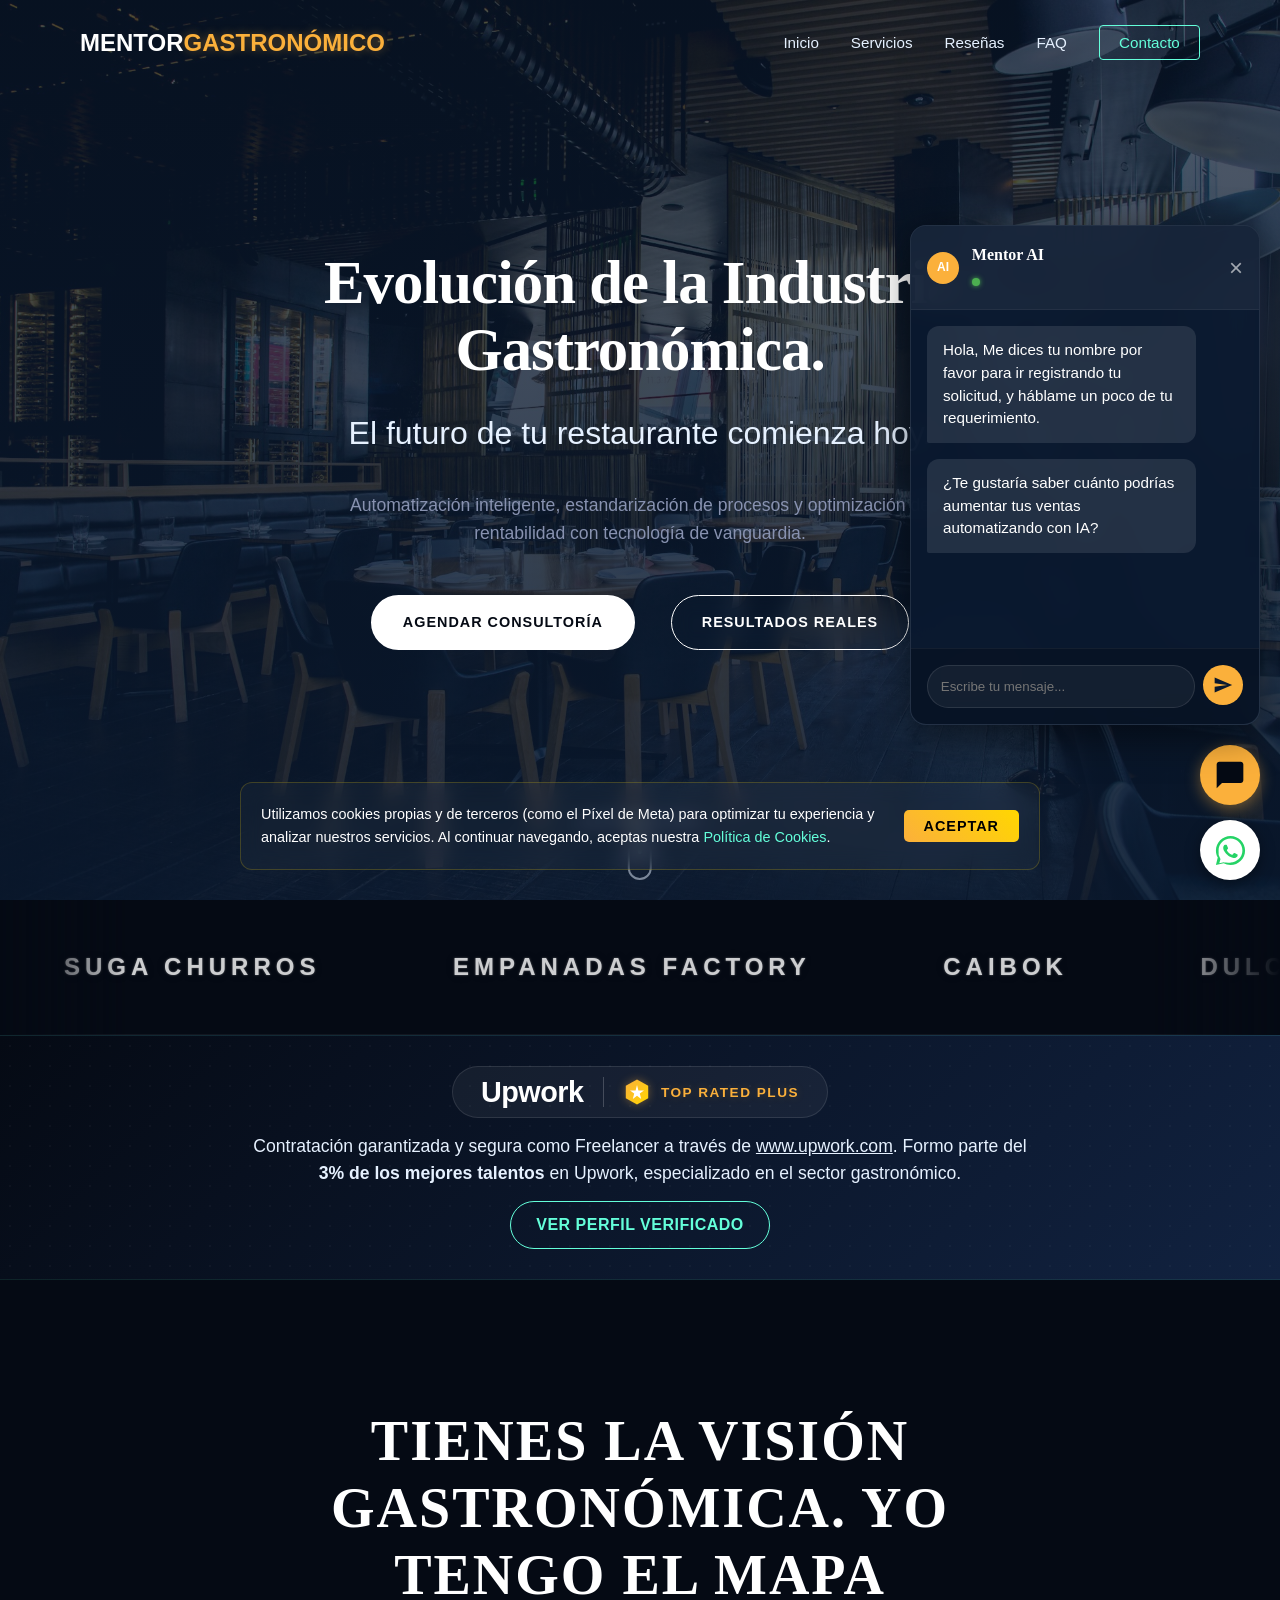
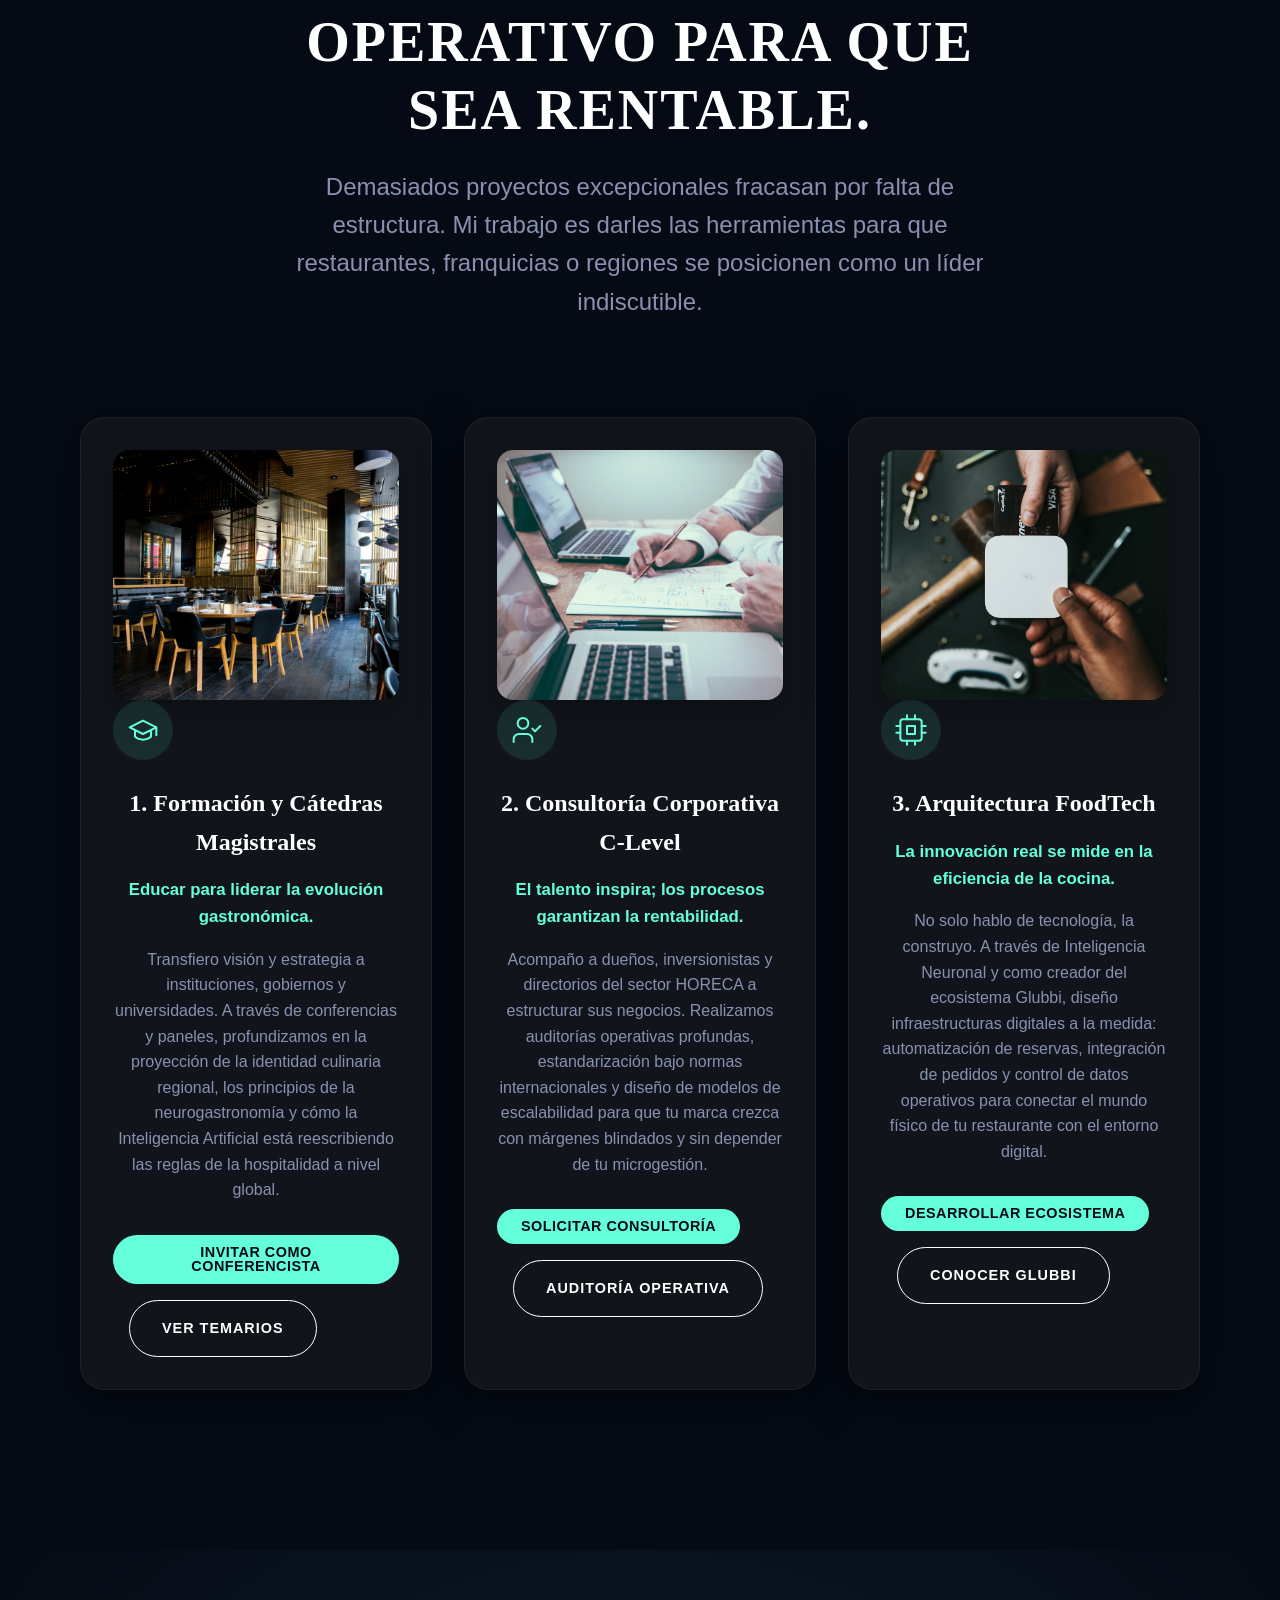
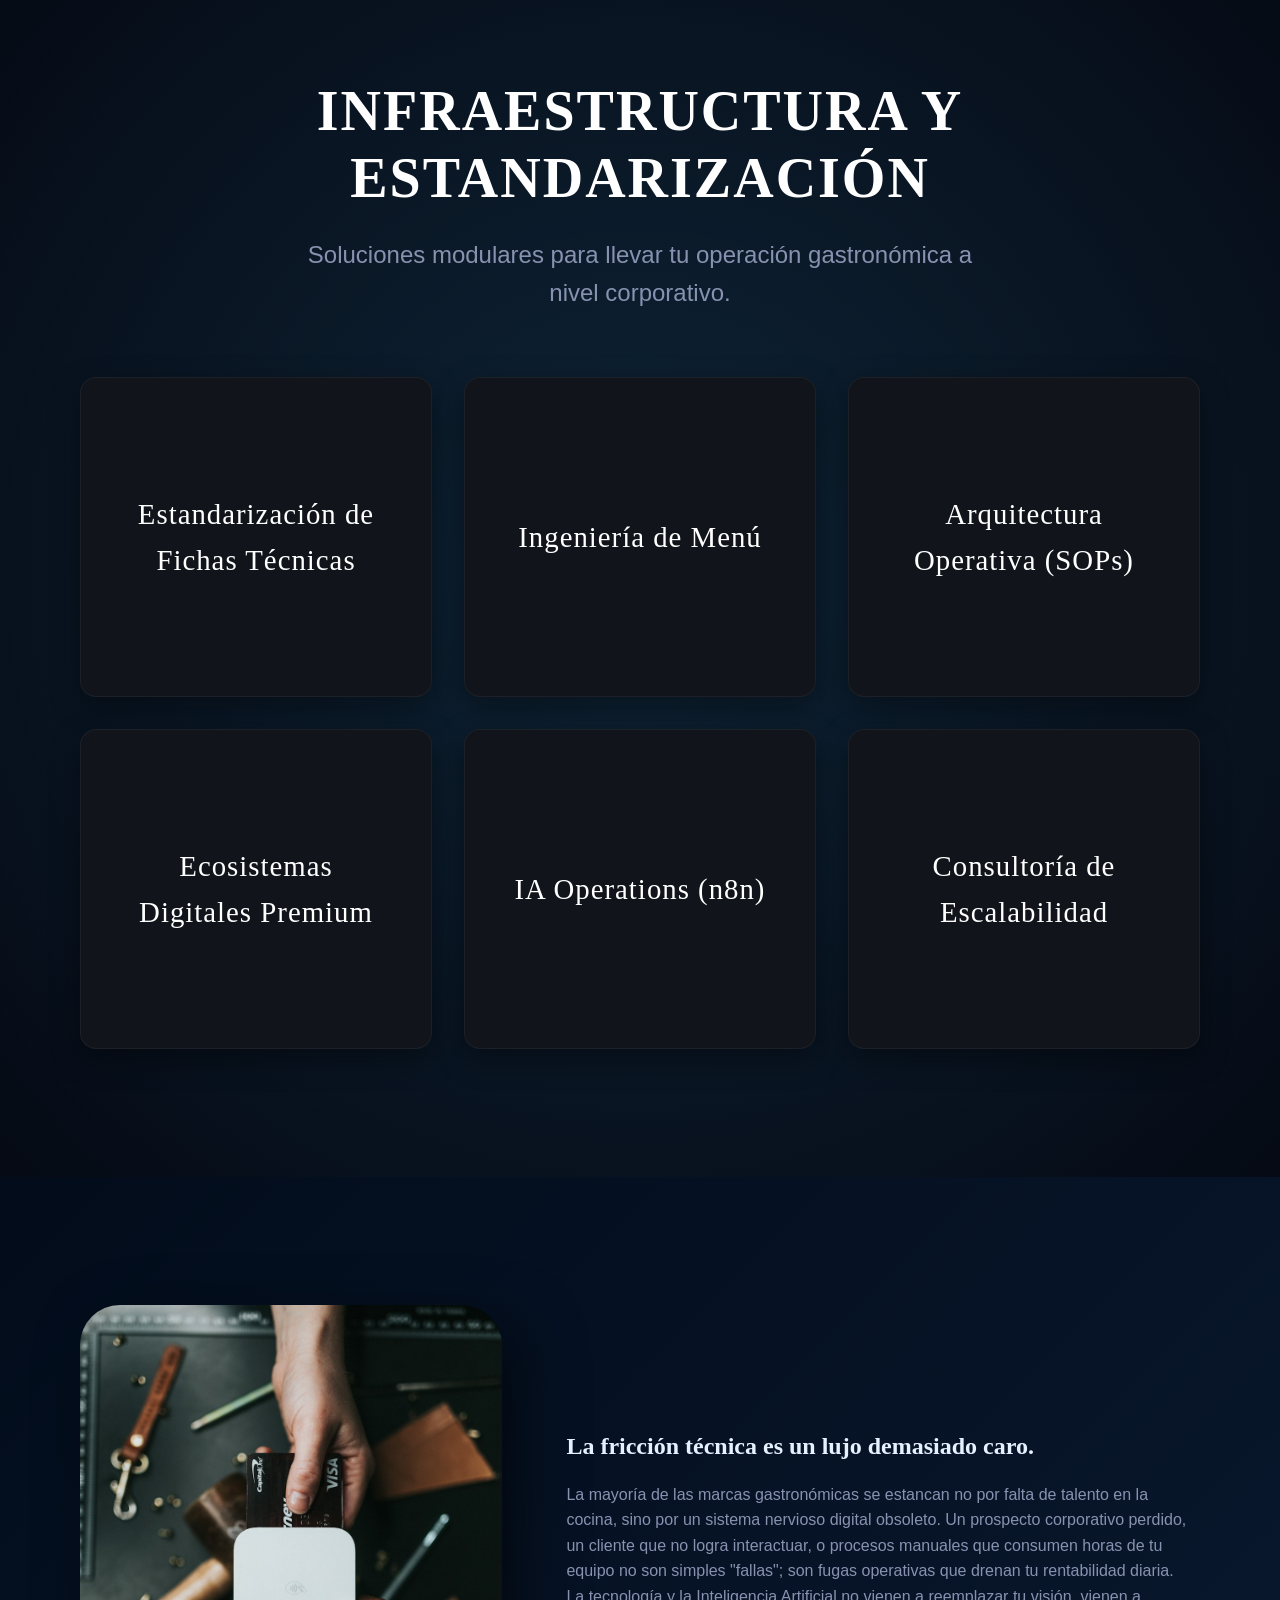
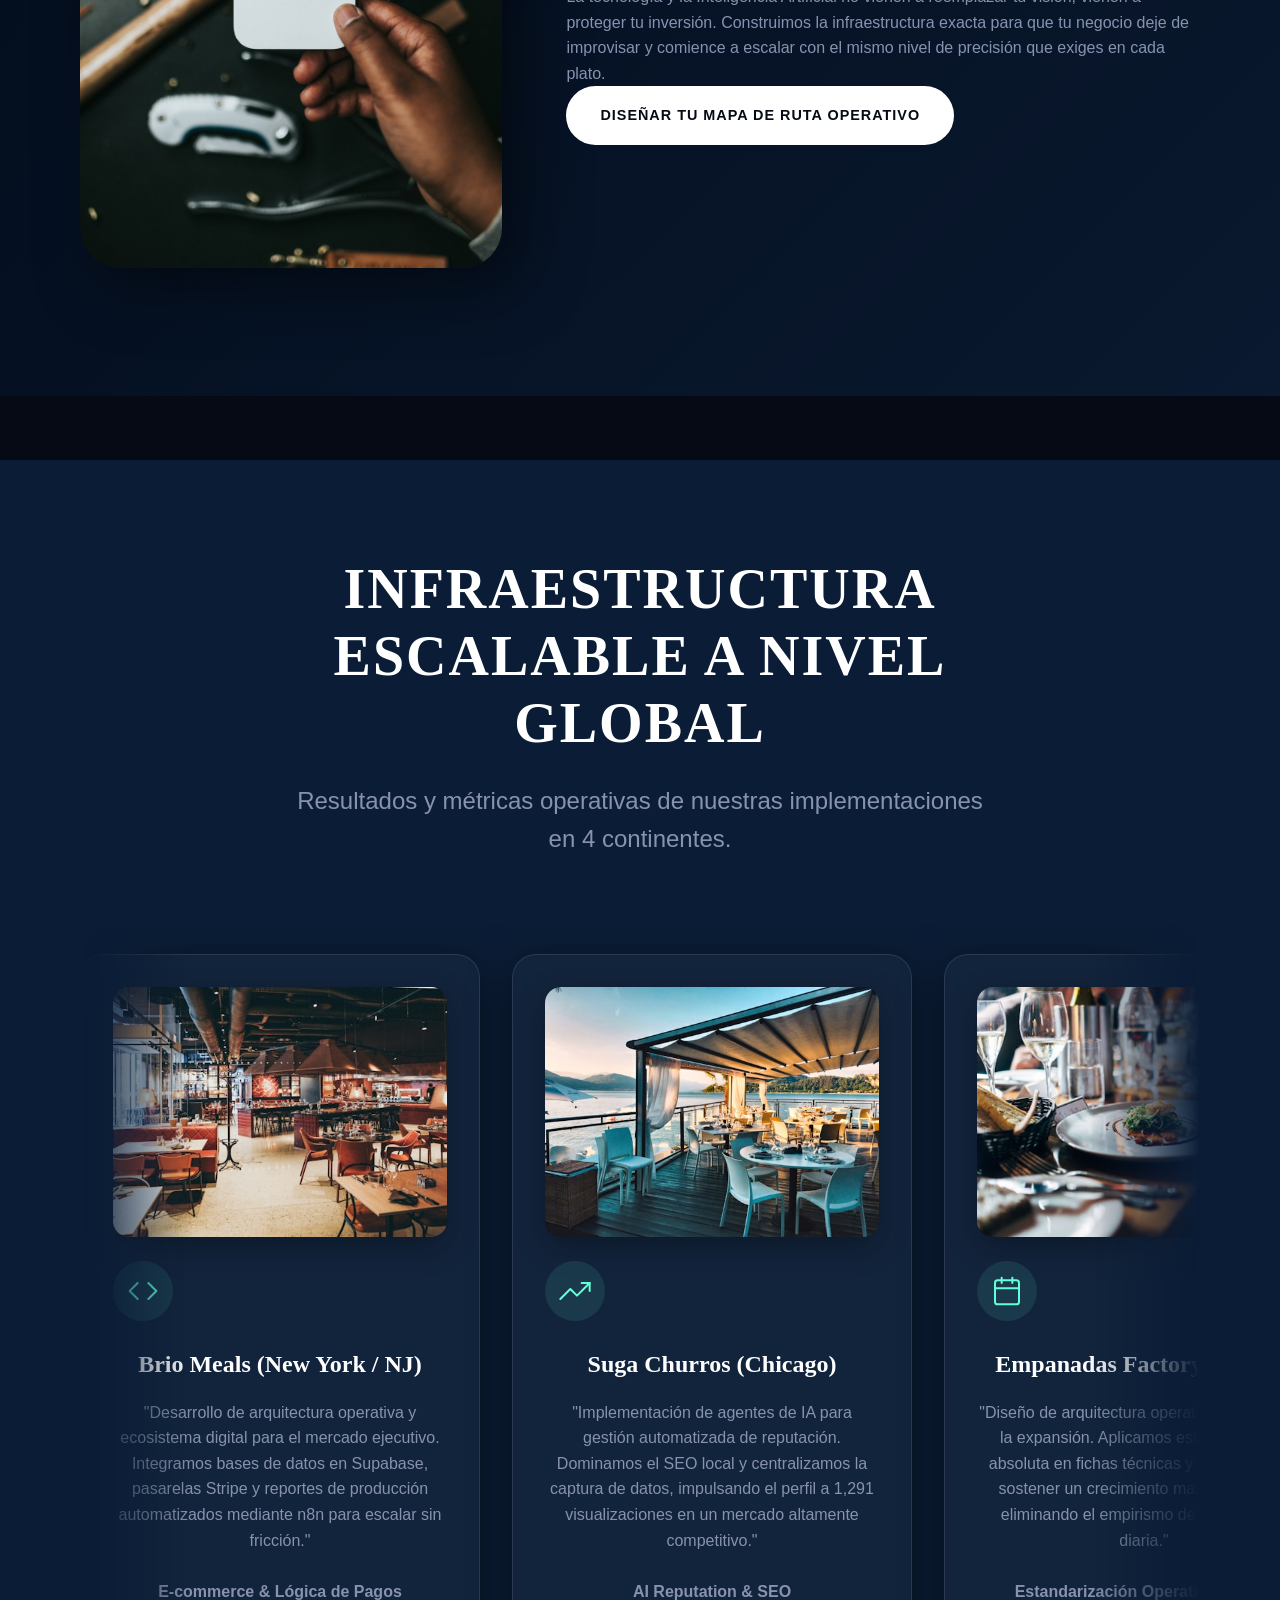
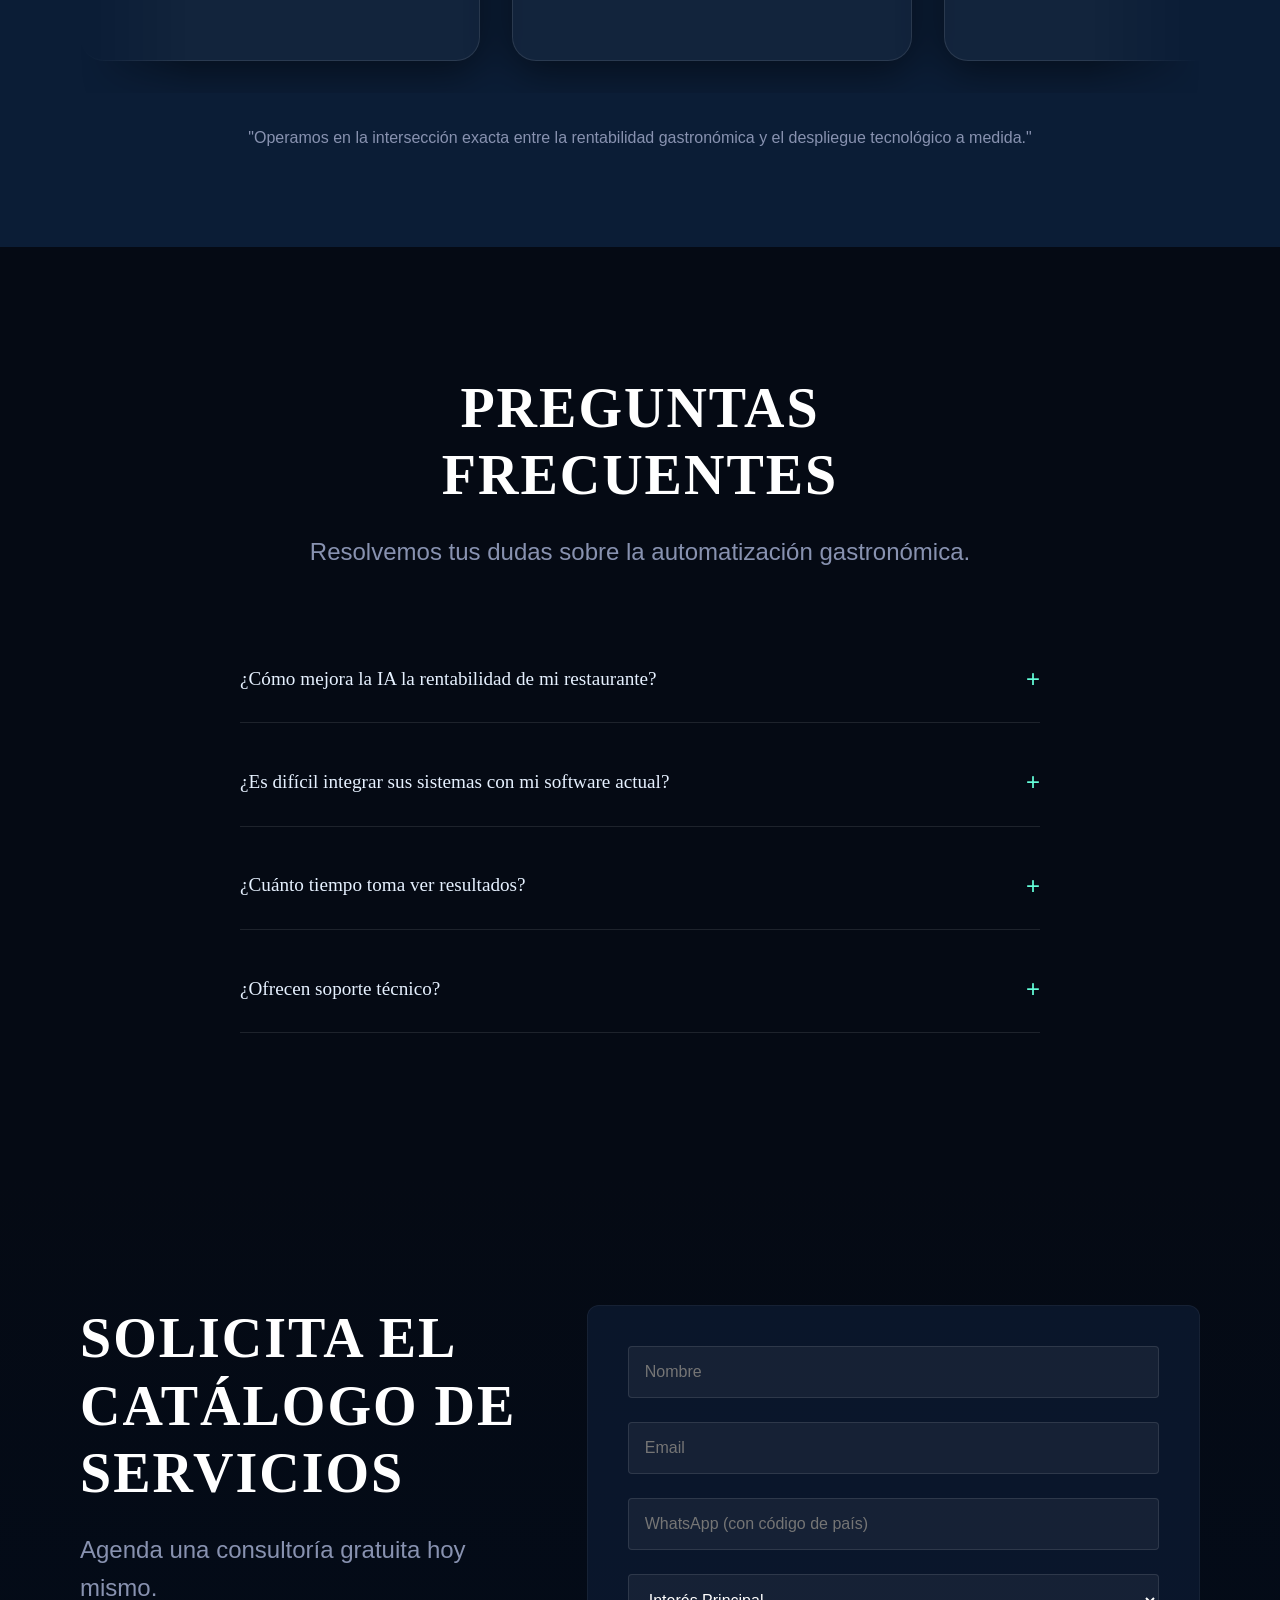
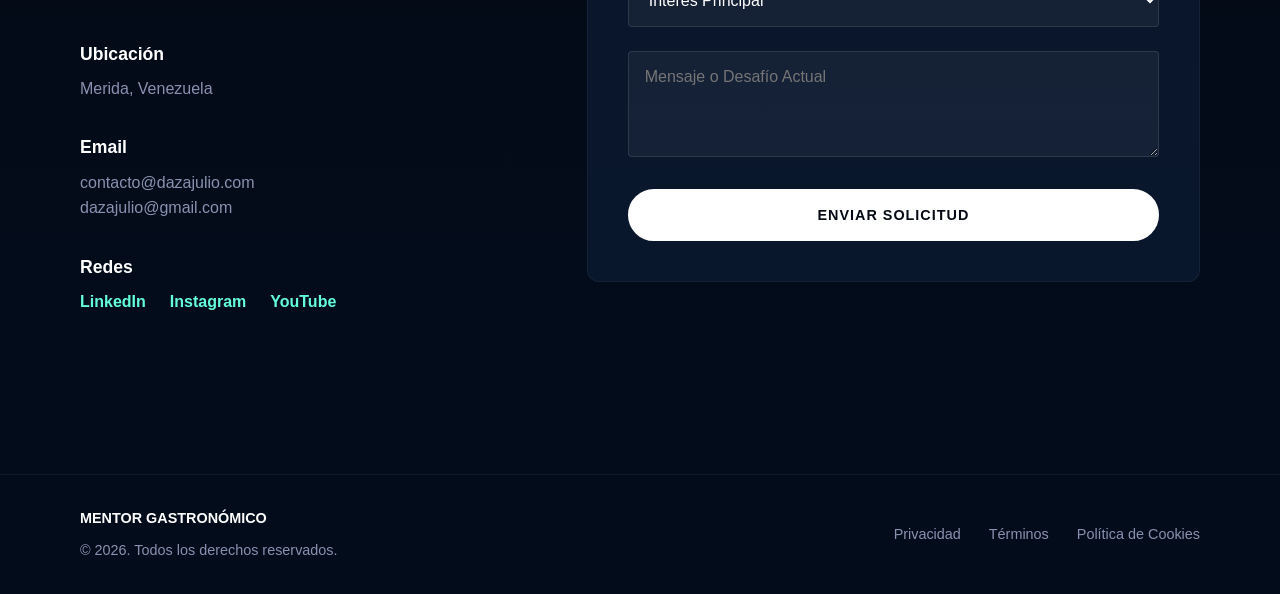
==== commit f12ef103: "feat: update leadership axes section and disable chat auto trigger" ====
--- a/index.html
+++ b/index.html
@@ -180,125 +180,104 @@
             </div>
         </section>
 
-        <!-- Detailed Solutions Section (Replaces Services) -->
+        <!-- Ejes de Liderazgo / Soluciones Estratégicas -->
         <section id="servicios-detallados" class="section solutions-section">
             <div class="container">
                 <div class="section-header fade-in-up">
-                    <h2 class="section-title">Soluciones reales para tu restaurante</h2>
-                    <p class="section-subtitle">Diseñamos la arquitectura de automatización que tu restaurante necesita
-                        para escalar.</p>
+                    <h2 class="section-title">Tienes la visión gastronómica. Yo tengo el mapa operativo para que sea rentable.</h2>
+                    <p class="section-subtitle">Demasiados proyectos excepcionales fracasan por falta de estructura. Mi trabajo es darles las herramientas para que restaurantes, franquicias o regiones se posicionen como un líder indiscutible.</p>
                 </div>
 
                 <div class="solutions-wrapper">
-                    <!-- Solution 1 -->
+                    <!-- Eje 1: Formación y Cátedras Magistrales -->
                     <div class="solution-card fade-in-up">
-                        <img src="./Mentor Gastronómico _ Automatización con IA_files/reputation-ai.png"
-                            alt="Gestión de Reputación y Reseñas" class="solution-img">
+                        <img src="./Mentor Gastronómico _ Automatización con IA_files/photo-1517248135467-4c7edcad34c4"
+                            alt="Formación y Cátedras Magistrales" class="solution-img">
                         <div class="solution-text">
                             <div class="solution-icon">
-                                <!-- Star Icon -->
+                                <!-- Graduation / Lecture Icon -->
                                 <svg xmlns="http://www.w3.org/2000/svg" width="32" height="32" viewBox="0 0 24 24"
                                     fill="none" stroke="currentColor" stroke-width="1.5" stroke-linecap="round"
                                     stroke-linejoin="round">
-                                    <polygon
-                                        points="12 2 15.09 8.26 22 9.27 17 14.14 18.18 21.02 12 17.77 5.82 21.02 7 14.14 2 9.27 8.91 8.26 12 2">
-                                    </polygon>
+                                    <path d="M22 10v6M2 10l10-5 10 5-10 5z"></path>
+                                    <path d="M6 12v5c3 3 9 3 12 0v-5"></path>
                                 </svg>
                             </div>
-                            <h3>Reseñas de Google: Convierte Estrellas en Mesas Llenas</h3>
-                            <p>Las reseñas en Google son críticas para los restaurantes porque el motor de búsqueda
-                                domina
-                                la visibilidad local, influyendo directamente en la toma de decisiones de los
-                                comensales.
+                            <h3>1. Formación y Cátedras Magistrales</h3>
+                            <p class="lead-text" style="color: var(--color-accent); font-weight: 600; margin: 0.5rem 0 1rem 0; font-size: 1.05rem;">
+                                Educar para liderar la evolución gastronómica.
                             </p>
-                            <p> </p>
-
-                            <ol class="feature-list" style="list-style: none; padding: 0; margin: 1.5rem 0;">
-                                <li style="margin-bottom: 0.8rem;">
-                                    <strong>1. Visibilidad y SEO Local:</strong> Las reseñas son un factor clave en el
-                                    algoritmo de Google.
-                                </li>
-                                <li style="margin-bottom: 0.8rem;">
-                                    <strong>2. Influencia en el Consumidor:</strong> Más del 46% de las búsquedas en
-                                    Google
-                                    son para negocios locales.
-                                </li>
-                                <li style="margin-bottom: 0.8rem;">
-                                    <strong>3. Actualidad y Relevancia:</strong> Las reseñas recientes importan más que
-                                    la
-                                    cantidad total.
-                                </li>
-                                <li style="margin-bottom: 0.8rem;">
-                                    <strong>4. Confianza y Reputación:</strong> Responder tanto a reseñas positivas como
-                                    negativas fortalece la imagen.
-                                </li>
-                            </ol>
-                            <p><strong>Automatizamos la respuesta al 100% de tus reseñas en Google.</strong>
-                                Nutrimos los algoritmos con claves SEO.
+                            <p>
+                                Transfiero visión y estrategia a instituciones, gobiernos y universidades. A través de conferencias y paneles, profundizamos en la proyección de la identidad culinaria regional, los principios de la neurogastronomía y cómo la Inteligencia Artificial está reescribiendo las reglas de la hospitalidad a nivel global.
                             </p>
                             <div class="btn-group">
-                                <a href="https://dazajulio.com/#contact" class="btn btn-main">Consultoría</a>
-                                <a href="https://dazajulio.com/#reviews" class="btn btn-secondary">Casos de Éxito</a>
-                            </div>
-                        </div>
-                    </div>
-
-                    <!-- Solution 2 -->
+                                <a href="https://dazajulio.com/#contact" class="btn btn-main">Invitar como Conferencista</a>
+                                <a href="https://dazajulio.com/#contact" class="btn btn-secondary">Ver Temarios</a>
+                            </div>
+                        </div>
+                    </div>
+
+                    <!-- Eje 2: Consultoría Corporativa C-Level -->
                     <div class="solution-card fade-in-up">
-                        <div class="solution-img-wrapper" style="position: relative;">
-                            <img src="./Mentor Gastronómico _ Automatización con IA_files/asistente-ai.png"
-                                alt="Asistente Digital IA" class="solution-img rounded-image">
-                            <!-- Chat Bubbles Overlay (Optional, keeping simple image for now or re-adding overlay logic if needed) -->
-                        </div>
-
+                        <img src="./Mentor Gastronómico _ Automatización con IA_files/photo-1454165804606-c3d57bc86b40"
+                            alt="Consultoría Corporativa C-Level" class="solution-img">
                         <div class="solution-text">
                             <div class="solution-icon">
-                                <!-- Chat/Bot Icon -->
+                                <!-- Executive / Strategy Icon -->
                                 <svg xmlns="http://www.w3.org/2000/svg" width="32" height="32" viewBox="0 0 24 24"
                                     fill="none" stroke="currentColor" stroke-width="1.5" stroke-linecap="round"
                                     stroke-linejoin="round">
-                                    <path d="M21 15a2 2 0 0 1-2 2H7l-4 4V5a2 2 0 0 1 2-2h14a2 2 0 0 1 2 2z"></path>
+                                    <path d="M16 21v-2a4 4 0 0 0-4-4H6a4 4 0 0 0-4 4v2"></path>
+                                    <circle cx="9" cy="7" r="4"></circle>
+                                    <polyline points="16 11 18 13 22 9"></polyline>
                                 </svg>
                             </div>
-                            <h3>Asistente Digital IA: Atención al Cliente y Reservas 24/7</h3>
-                            <p><strong>"Tus clientes no esperan. Si no respondes en el momento, reservan en la
-                                    competencia."</strong><br>
-                                Nuestro Agente IA atiende, resuelve dudas sobre el menú y cierra reservas a cualquier
-                                hora. A diferencia de un bot tradicional, nuestros agentes toman decisiones: consultan
-                                disponibilidad en tiempo real, gestionan alérgenos y sugieren maridajes (Upselling).
-                                Vive en tu web y se siente humano, capturando datos para re-impactar a tus clientes.</p>
+                            <h3>2. Consultoría Corporativa C-Level</h3>
+                            <p class="lead-text" style="color: var(--color-accent); font-weight: 600; margin: 0.5rem 0 1rem 0; font-size: 1.05rem;">
+                                El talento inspira; los procesos garantizan la rentabilidad.
+                            </p>
+                            <p>
+                                Acompaño a dueños, inversionistas y directorios del sector HORECA a estructurar sus negocios. Realizamos auditorías operativas profundas, estandarización bajo normas internacionales y diseño de modelos de escalabilidad para que tu marca crezca con márgenes blindados y sin depender de tu microgestión.
+                            </p>
                             <div class="btn-group">
-                                <a href="https://dazajulio.com/#contact" class="btn btn-main">Demo en Vivo</a>
-                                <a href="https://dazajulio.com/#reviews" class="btn btn-secondary">Ver Resultados</a>
-                            </div>
-                        </div>
-                    </div>
-
-                    <!-- Solution 3 -->
+                                <a href="https://dazajulio.com/#contact" class="btn btn-main">Solicitar Consultoría</a>
+                                <a href="https://dazajulio.com/#contact" class="btn btn-secondary">Auditoría Operativa</a>
+                            </div>
+                        </div>
+                    </div>
+
+                    <!-- Eje 3: Arquitectura FoodTech -->
                     <div class="solution-card fade-in-up">
-                        <img src="./Mentor Gastronómico _ Automatización con IA_files/photo-1454165804606-c3d57bc86b40"
-                            alt="Auditoría 360º Gastronómica" class="solution-img">
+                        <img src="./Mentor Gastronómico _ Automatización con IA_files/photo-1556742502-ec7c0e9f34b1"
+                            alt="Arquitectura FoodTech" class="solution-img">
                         <div class="solution-text">
                             <div class="solution-icon">
-                                <!-- Map/Strategy Icon -->
+                                <!-- Tech / Cpu / Layers Icon -->
                                 <svg xmlns="http://www.w3.org/2000/svg" width="32" height="32" viewBox="0 0 24 24"
                                     fill="none" stroke="currentColor" stroke-width="1.5" stroke-linecap="round"
                                     stroke-linejoin="round">
-                                    <polygon points="1 6 1 22 8 18 16 22 23 18 23 2 16 6 8 2 1 6"></polygon>
-                                    <line x1="8" y1="2" x2="8" y2="18"></line>
-                                    <line x1="16" y1="6" x2="16" y2="22"></line>
+                                    <rect x="4" y="4" width="16" height="16" rx="2" ry="2"></rect>
+                                    <rect x="9" y="9" width="6" height="6"></rect>
+                                    <line x1="9" y1="1" x2="9" y2="4"></line>
+                                    <line x1="15" y1="1" x2="15" y2="4"></line>
+                                    <line x1="9" y1="20" x2="9" y2="23"></line>
+                                    <line x1="15" y1="20" x2="15" y2="23"></line>
+                                    <line x1="20" y1="9" x2="23" y2="9"></line>
+                                    <line x1="20" y1="14" x2="23" y2="14"></line>
+                                    <line x1="1" y1="9" x2="4" y2="9"></line>
+                                    <line x1="1" y1="14" x2="4" y2="14"></line>
                                 </svg>
                             </div>
-                            <h3>Audita tu Ecosistema Digital: Como está hoy tu presencia en línea?</h3>
-                            <p>No es solo un reporte, es un plan de acción. Analizamos tu presencia actual (Redes, Web,
-                                SEO Local) y diseñamos la arquitectura de automatización que tu restaurante necesita
-                                para escalar.<br>
-                                <strong>1. Diagnóstico:</strong> Análisis de fugas de clientes y cuellos de botella.<br>
-                                <strong>2. Estrategia:</strong> Diseño de flujos de automatización a medida.<br>
-                                <strong>3. Supervisión:</strong> Acompañamiento en la implementación.
+                            <h3>3. Arquitectura FoodTech</h3>
+                            <p class="lead-text" style="color: var(--color-accent); font-weight: 600; margin: 0.5rem 0 1rem 0; font-size: 1.05rem;">
+                                La innovación real se mide en la eficiencia de la cocina.
+                            </p>
+                            <p>
+                                No solo hablo de tecnología, la construyo. A través de Inteligencia Neuronal y como creador del ecosistema Glubbi, diseño infraestructuras digitales a la medida: automatización de reservas, integración de pedidos y control de datos operativos para conectar el mundo físico de tu restaurante con el entorno digital.
                             </p>
                             <div class="btn-group">
-                                <a href="https://dazajulio.com/#contact" class="btn btn-main">Solicitar Auditoría</a>
+                                <a href="https://dazajulio.com/#contact" class="btn btn-main">Desarrollar Ecosistema</a>
+                                <a href="https://dazajulio.com/#contact" class="btn btn-secondary">Conocer Glubbi</a>
                             </div>
                         </div>
                     </div>
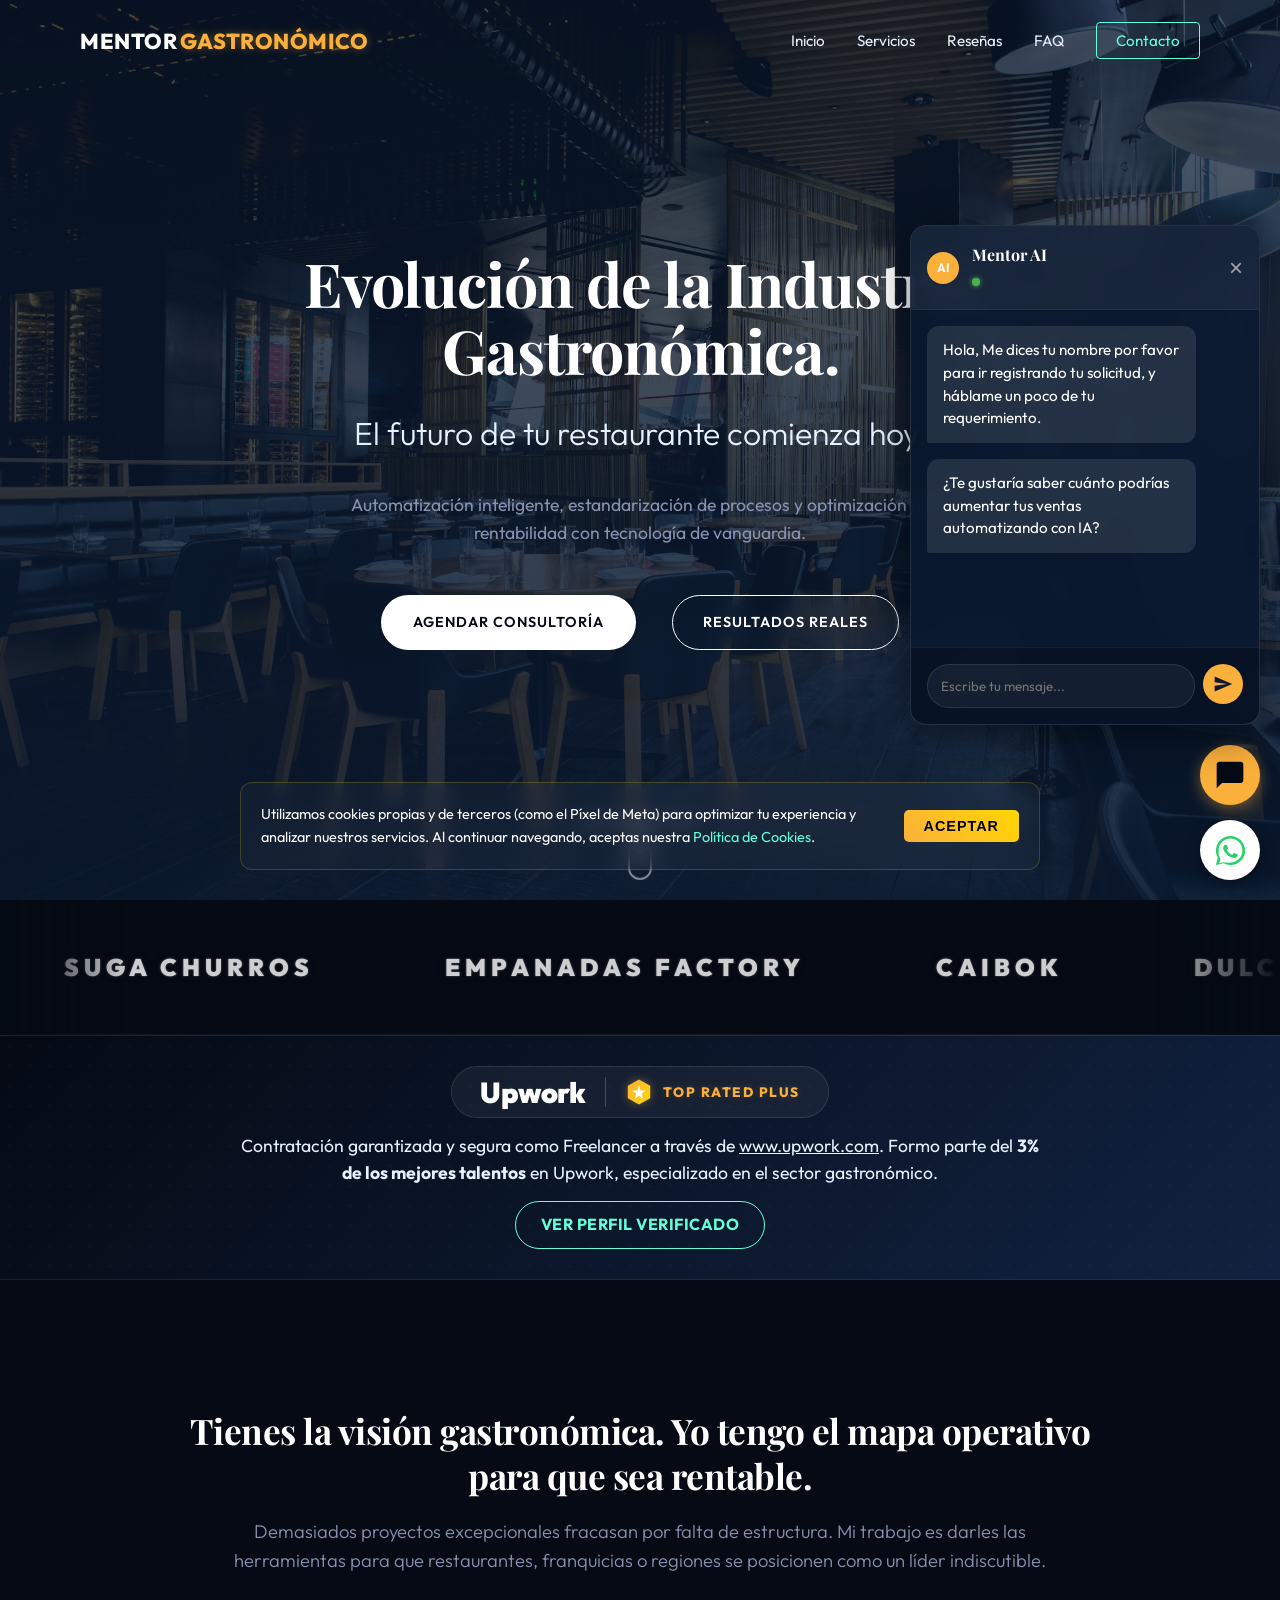
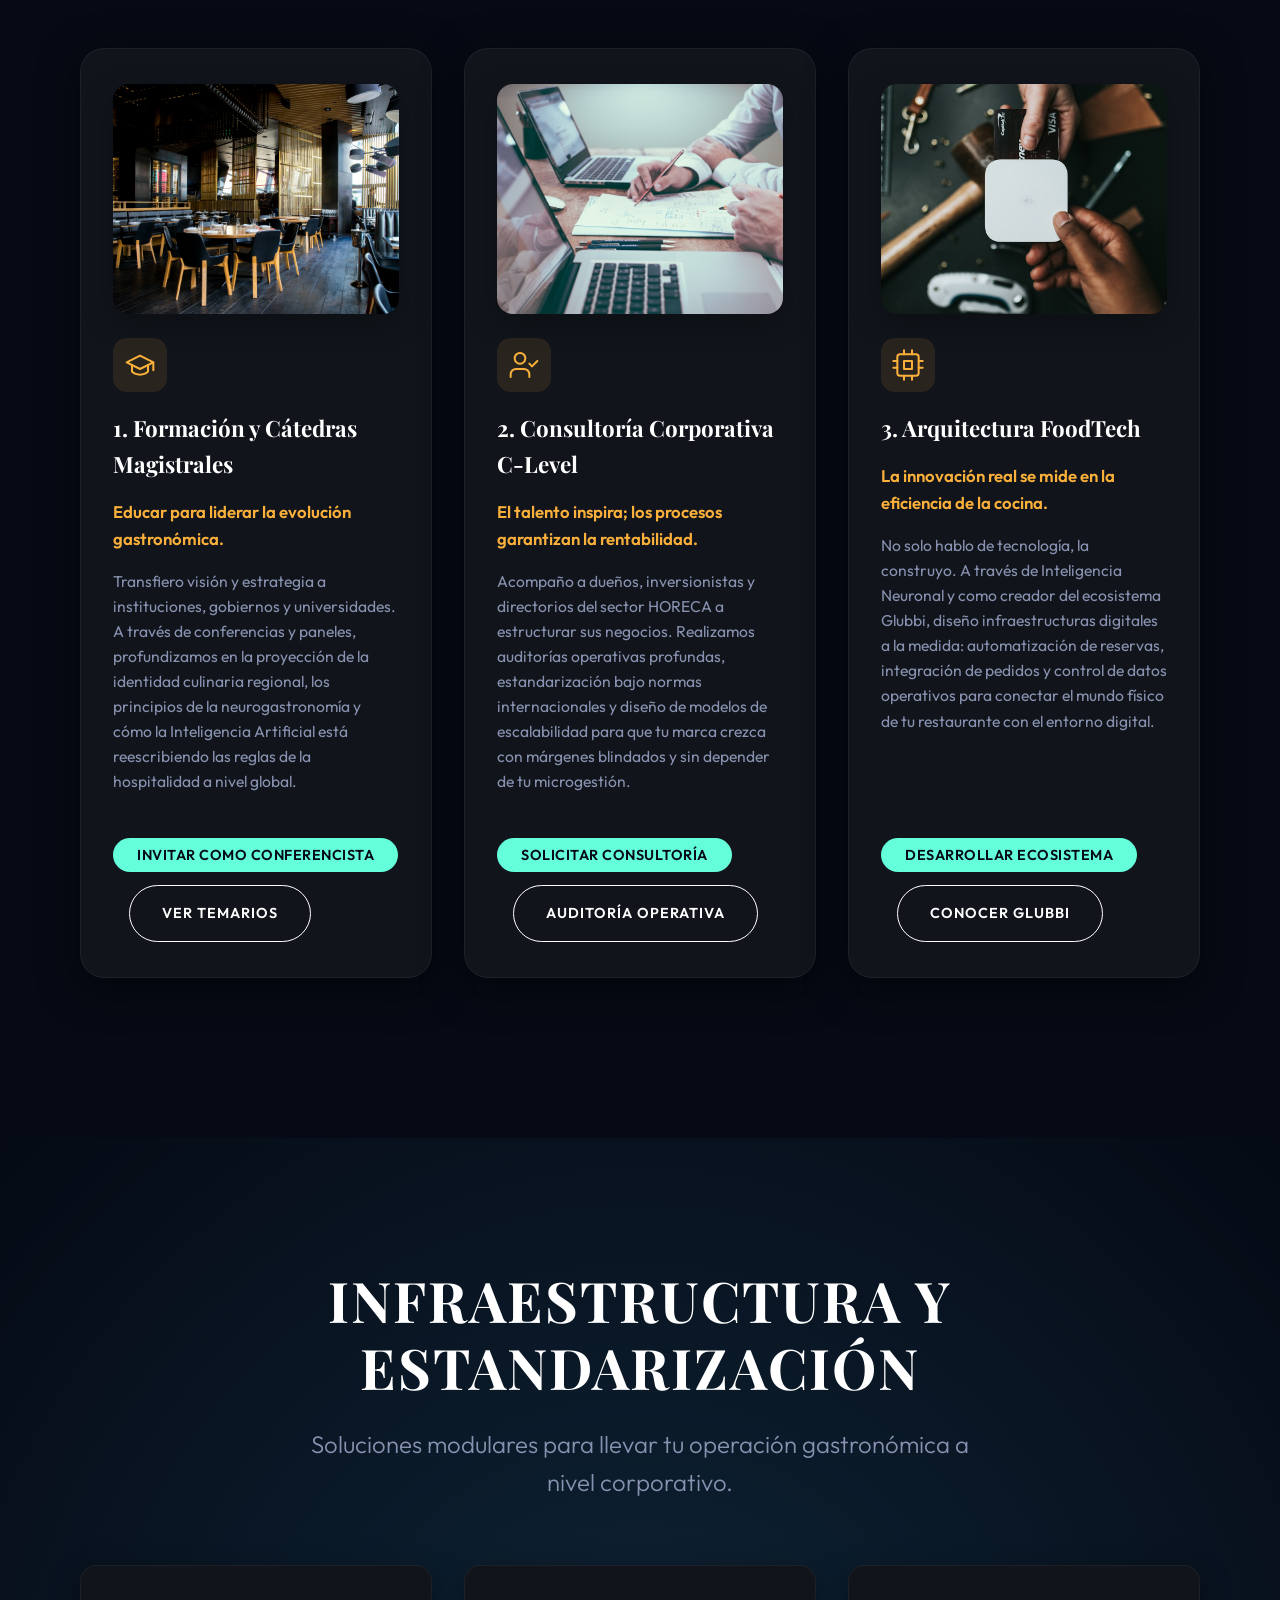
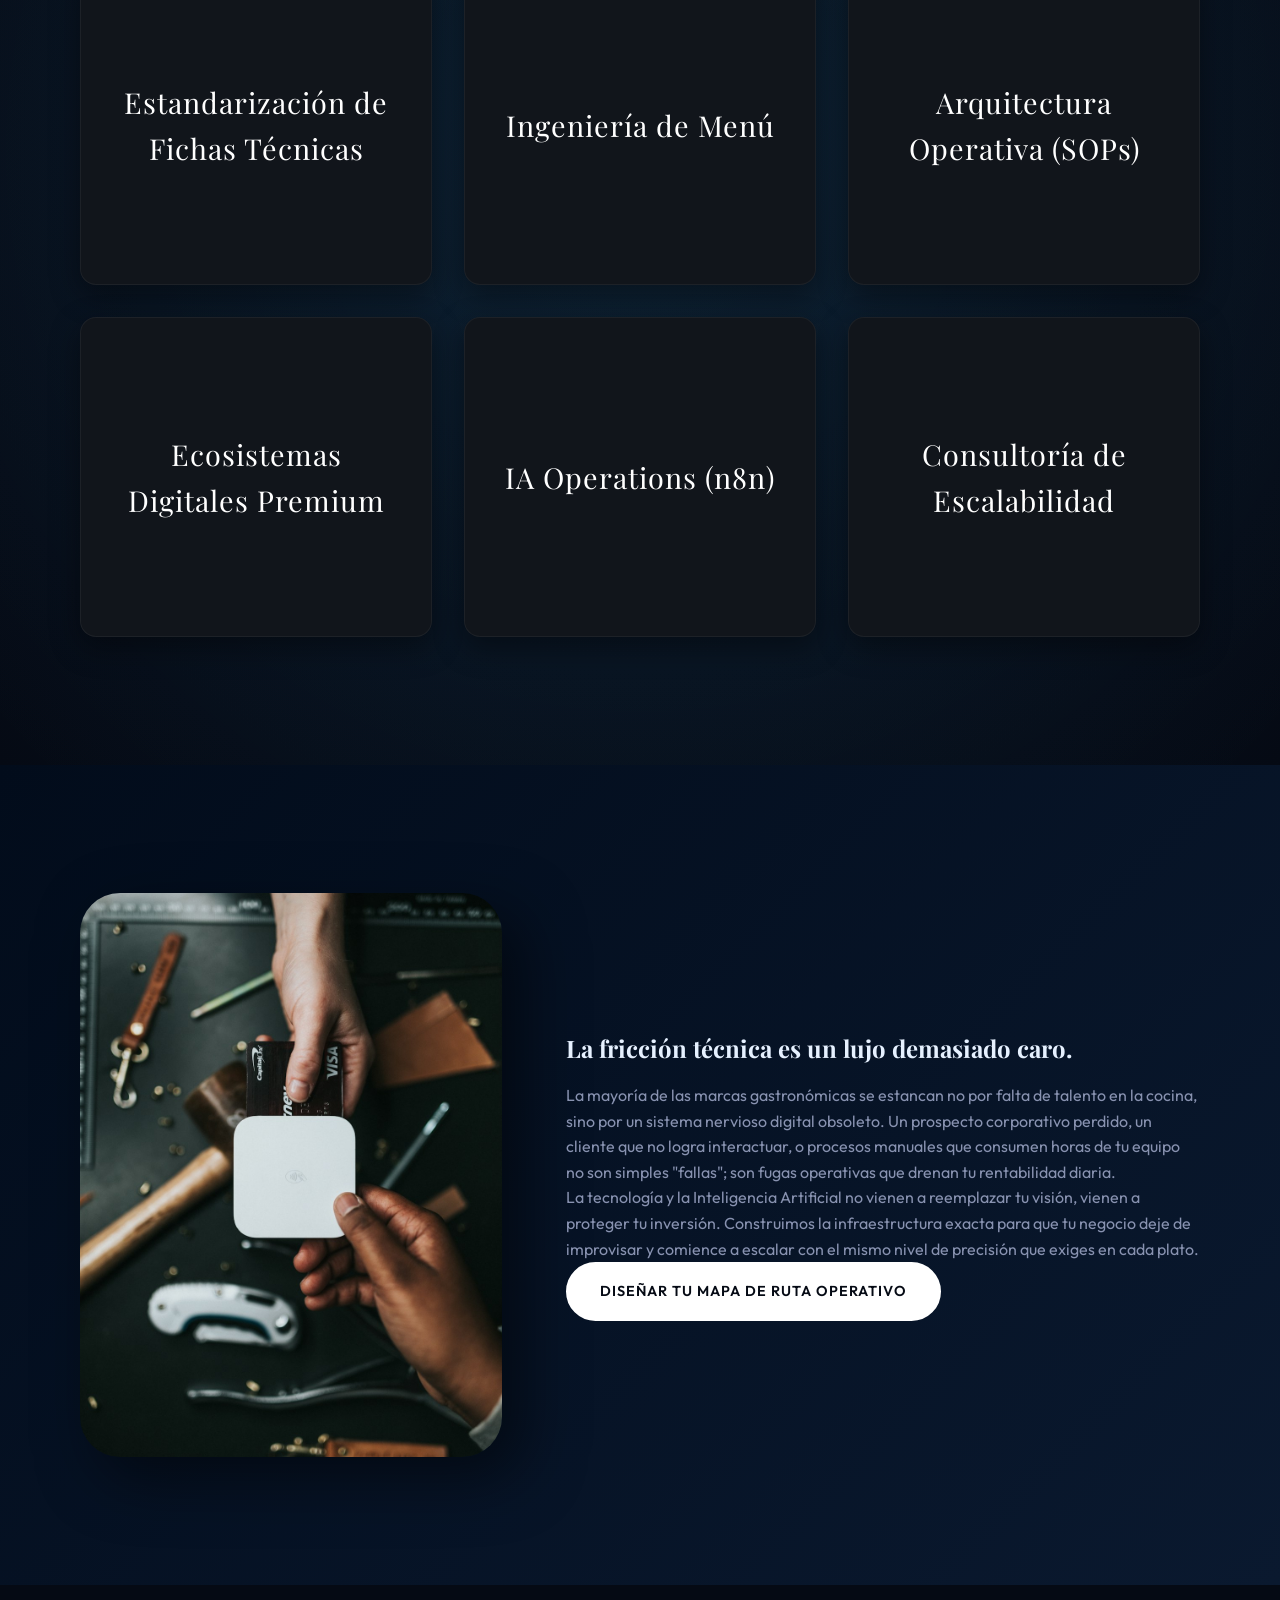
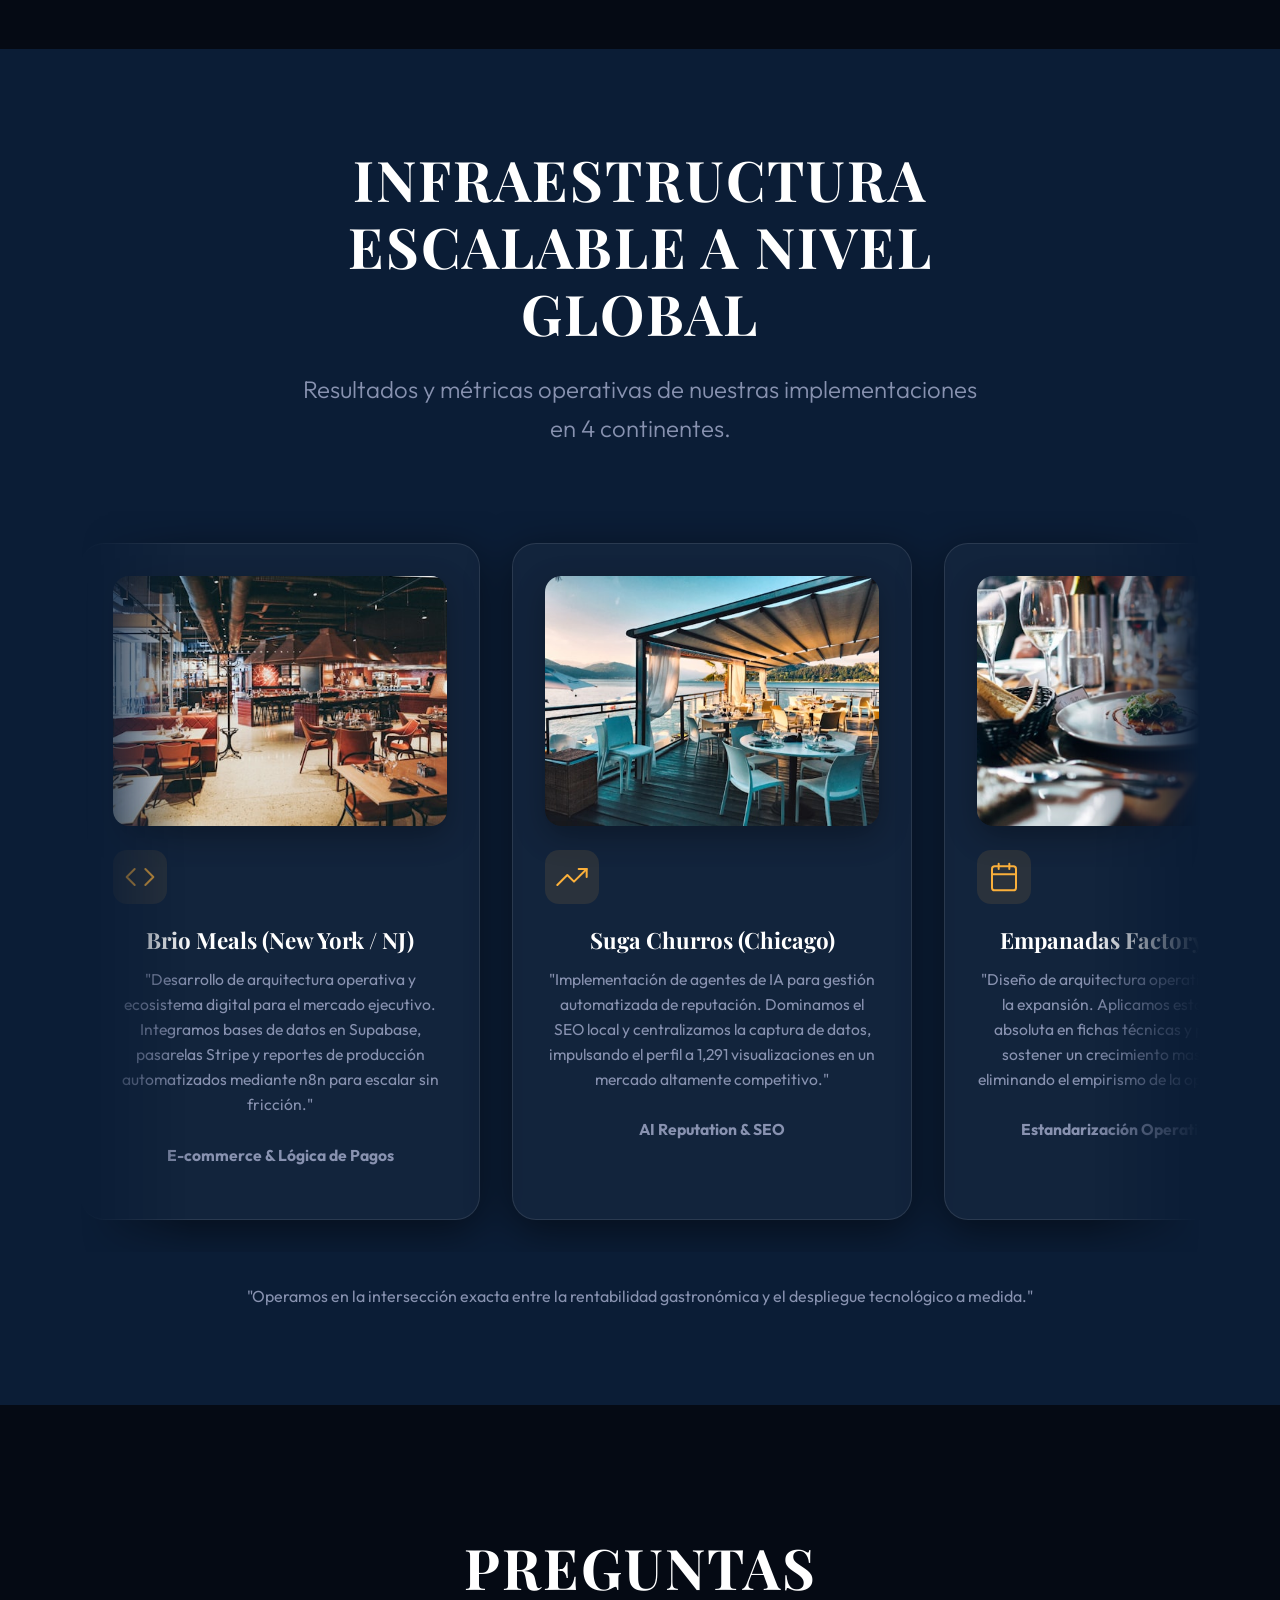
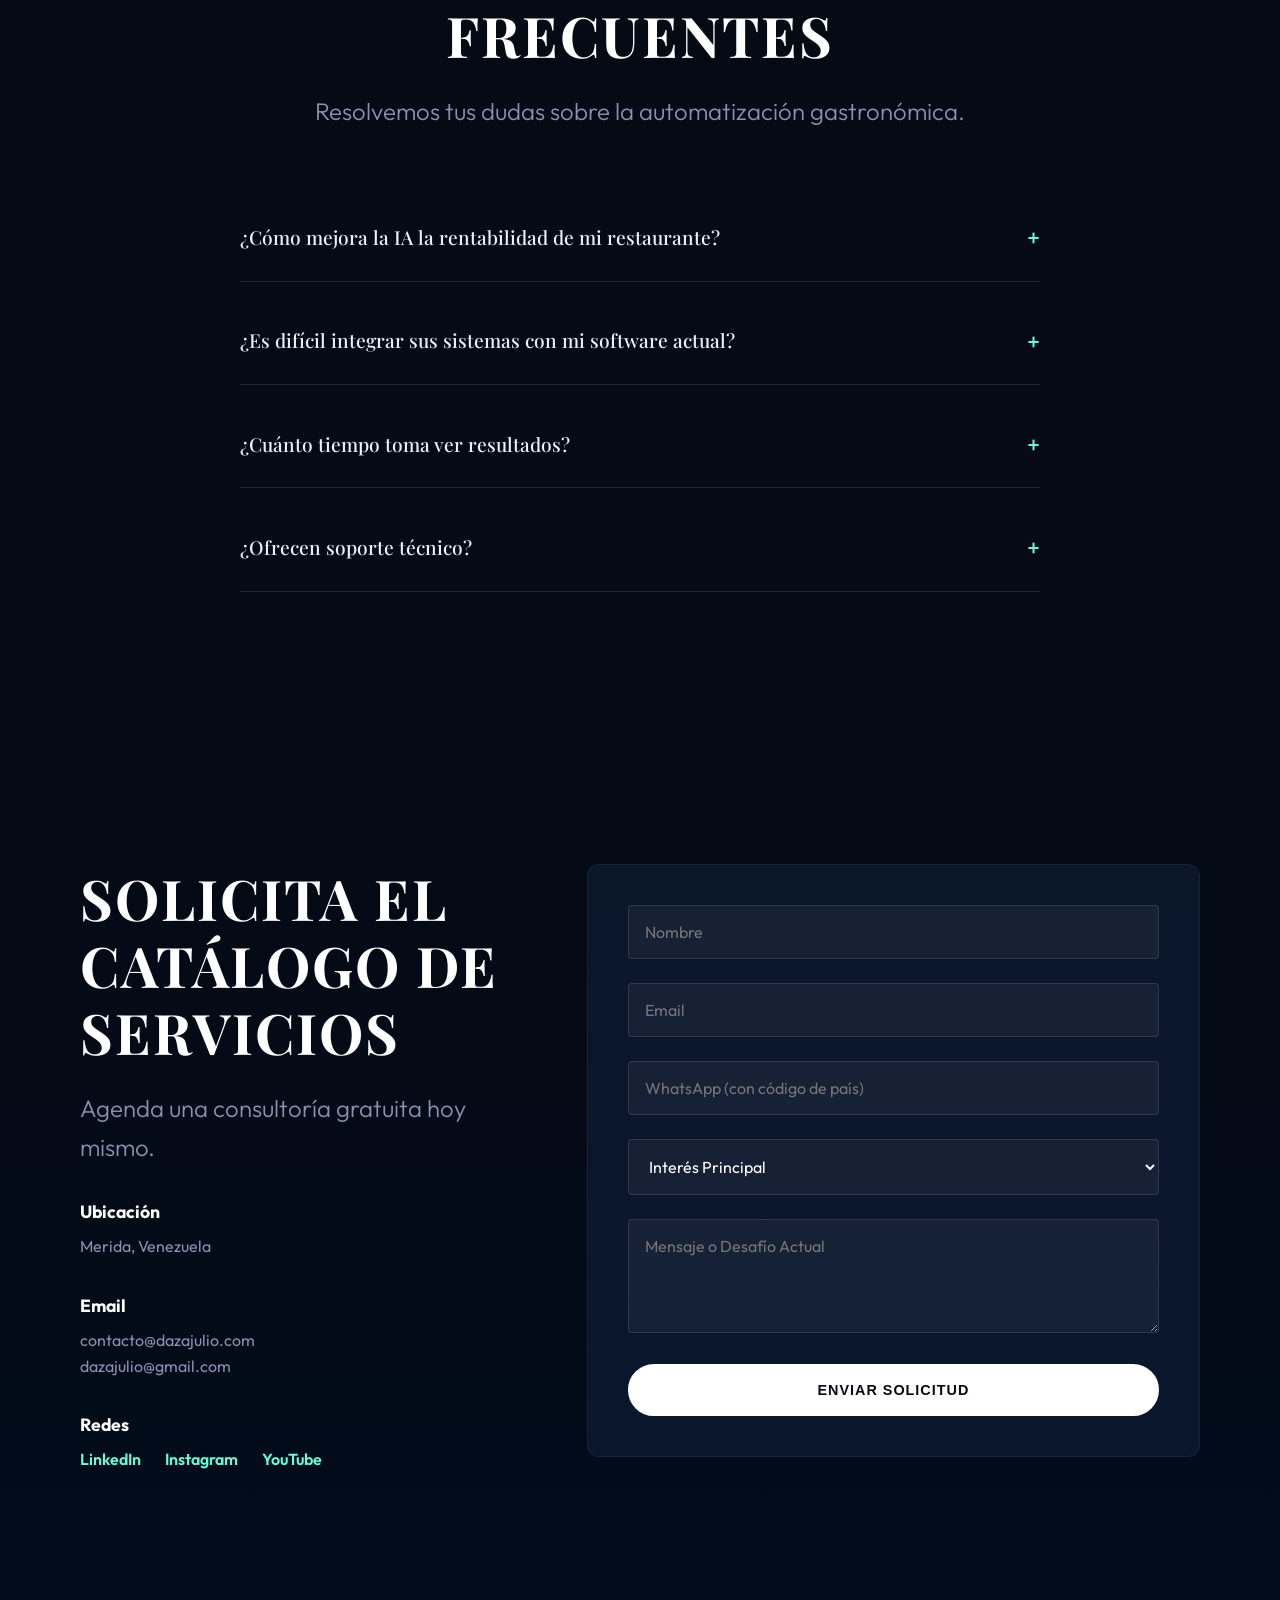
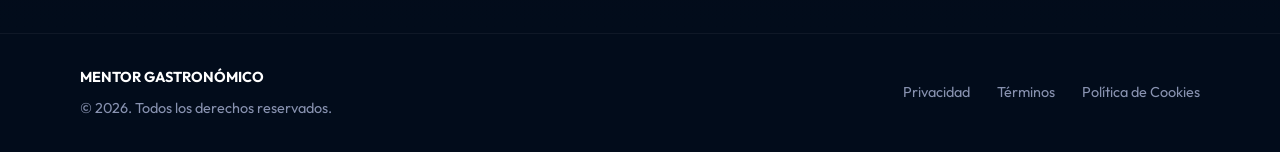
==== commit d29d020c: "style: refine section title typography, align card CTAs to bottom, update subtitle colors to brand g" ====
--- a/index.html
+++ b/index.html
@@ -33,6 +33,7 @@
     <!-- Fonts -->
     <link rel="preconnect" href="https://fonts.googleapis.com/">
     <link rel="preconnect" href="https://fonts.gstatic.com/" crossorigin="">
+    <link href="https://fonts.googleapis.com/css2?family=Outfit:wght@300;400;500;600;700;800;900&family=Playfair+Display:ital,wght@0,400;0,600;0,700;1,400&display=swap" rel="stylesheet">
     <link href="./Mentor Gastronómico _ Automatización con IA_files/css2" rel="stylesheet">
 
     <!-- CSS -->
@@ -204,7 +205,7 @@
                                 </svg>
                             </div>
                             <h3>1. Formación y Cátedras Magistrales</h3>
-                            <p class="lead-text" style="color: var(--color-accent); font-weight: 600; margin: 0.5rem 0 1rem 0; font-size: 1.05rem;">
+                            <p class="lead-text" style="color: #FBB03B; font-weight: 600; margin: 0.5rem 0 1rem 0; font-size: 1.05rem;">
                                 Educar para liderar la evolución gastronómica.
                             </p>
                             <p>
@@ -233,7 +234,7 @@
                                 </svg>
                             </div>
                             <h3>2. Consultoría Corporativa C-Level</h3>
-                            <p class="lead-text" style="color: var(--color-accent); font-weight: 600; margin: 0.5rem 0 1rem 0; font-size: 1.05rem;">
+                            <p class="lead-text" style="color: #FBB03B; font-weight: 600; margin: 0.5rem 0 1rem 0; font-size: 1.05rem;">
                                 El talento inspira; los procesos garantizan la rentabilidad.
                             </p>
                             <p>
@@ -269,7 +270,7 @@
                                 </svg>
                             </div>
                             <h3>3. Arquitectura FoodTech</h3>
-                            <p class="lead-text" style="color: var(--color-accent); font-weight: 600; margin: 0.5rem 0 1rem 0; font-size: 1.05rem;">
+                            <p class="lead-text" style="color: #FBB03B; font-weight: 600; margin: 0.5rem 0 1rem 0; font-size: 1.05rem;">
                                 La innovación real se mide en la eficiencia de la cocina.
                             </p>
                             <p>
--- a/Mentor Gastronómico _ Automatización con IA_files/styles.css
+++ b/Mentor Gastronómico _ Automatización con IA_files/styles.css
@@ -238,13 +238,13 @@
 .logo {
     font-family: 'Outfit', sans-serif;
     /* Setup generic font for container */
-    font-size: 1.5rem;
-    font-weight: 900;
-    /* Bold/Black */
+    font-size: 1.35rem;
+    font-weight: 800;
     text-decoration: none;
-    letter-spacing: 0;
-    display: flex;
-    align-items: center;
+    letter-spacing: 0.5px;
+    display: inline-flex;
+    align-items: center;
+    gap: 3px;
 }
 
 .logo-mentor {
@@ -744,6 +744,27 @@
     background-color: var(--color-primary-dark);
 }
 
+.solutions-section .section-header {
+    max-width: 950px;
+    margin-bottom: 2.5rem;
+}
+
+.solutions-section .section-title {
+    font-size: 2.2rem;
+    font-weight: 700;
+    line-height: 1.28;
+    text-transform: none;
+    letter-spacing: -0.5px;
+    margin-bottom: 1.2rem;
+}
+
+.solutions-section .section-subtitle {
+    font-size: 1.15rem;
+    line-height: 1.6;
+    max-width: 820px;
+    color: var(--color-secondary);
+}
+
 .solutions-wrapper {
     display: grid;
     grid-template-columns: repeat(auto-fit, minmax(320px, 1fr));
@@ -754,8 +775,8 @@
 .solution-card {
     display: flex;
     flex-direction: column;
-    align-items: center;
-    padding: 2rem;
+    align-items: stretch;
+    padding: 2.2rem 2rem;
     border-radius: 24px;
     background: #11151b;
     /* Deep, slightly warm dark blue-grey */
@@ -765,56 +786,75 @@
     /* Softer border */
     box-shadow: 0 10px 40px rgba(0, 0, 0, 0.5);
     /* Soft baseline shadow for depth */
-    transition: transform 0.3s ease, box-shadow 0.3s ease;
+    transition: transform 0.3s ease, box-shadow 0.3s ease, border-color 0.3s ease;
     height: 100%;
-    text-align: center;
+    text-align: left;
 }
 
 .solution-card:hover {
-    transform: translateY(-10px);
+    transform: translateY(-8px);
     box-shadow: 0 25px 50px rgba(0, 0, 0, 0.6);
     /* Deeper shadow on hover */
-    border-color: rgba(100, 255, 218, 0.3);
+    border-color: rgba(251, 176, 59, 0.3);
 }
 
 .solution-img-wrapper {
     width: 100%;
-    max-width: 350px;
     margin-bottom: 1.5rem;
     position: relative;
 }
 
 .solution-img {
     width: 100%;
-    height: 250px;
+    height: 230px;
     object-fit: cover;
     border-radius: 16px;
     box-shadow: 0 10px 30px rgba(0, 0, 0, 0.3);
+    margin-bottom: 1.5rem;
 }
 
 .solution-icon {
-    color: var(--color-accent);
-    margin-bottom: 1.5rem;
-    background: rgba(100, 255, 218, 0.1);
-    width: 60px;
-    height: 60px;
+    color: #FBB03B;
+    margin-bottom: 1.2rem;
+    background: rgba(251, 176, 59, 0.1);
+    width: 54px;
+    height: 54px;
     display: flex;
     align-items: center;
     justify-content: center;
-    border-radius: 50%;
+    border-radius: 14px;
+}
+
+.solution-text {
+    display: flex;
+    flex-direction: column;
+    flex: 1;
 }
 
 .solution-text h3 {
-    font-size: 1.5rem;
-    margin-bottom: 1rem;
+    font-size: 1.4rem;
+    margin-bottom: 0.5rem;
     color: var(--color-pure-white);
 }
 
+.solution-text .lead-text {
+    color: #FBB03B !important;
+}
+
 .solution-text p {
-    font-size: 1rem;
+    font-size: 0.98rem;
     color: var(--color-secondary);
     line-height: 1.6;
-    margin-bottom: 1.5rem;
+    margin-bottom: 1.2rem;
+}
+
+.solution-text .btn-group {
+    margin-top: auto;
+    padding-top: 1.5rem;
+    display: flex;
+    gap: 0.8rem;
+    flex-wrap: wrap;
+    align-items: center;
 }
 
 /* Feature List in Solution Card */
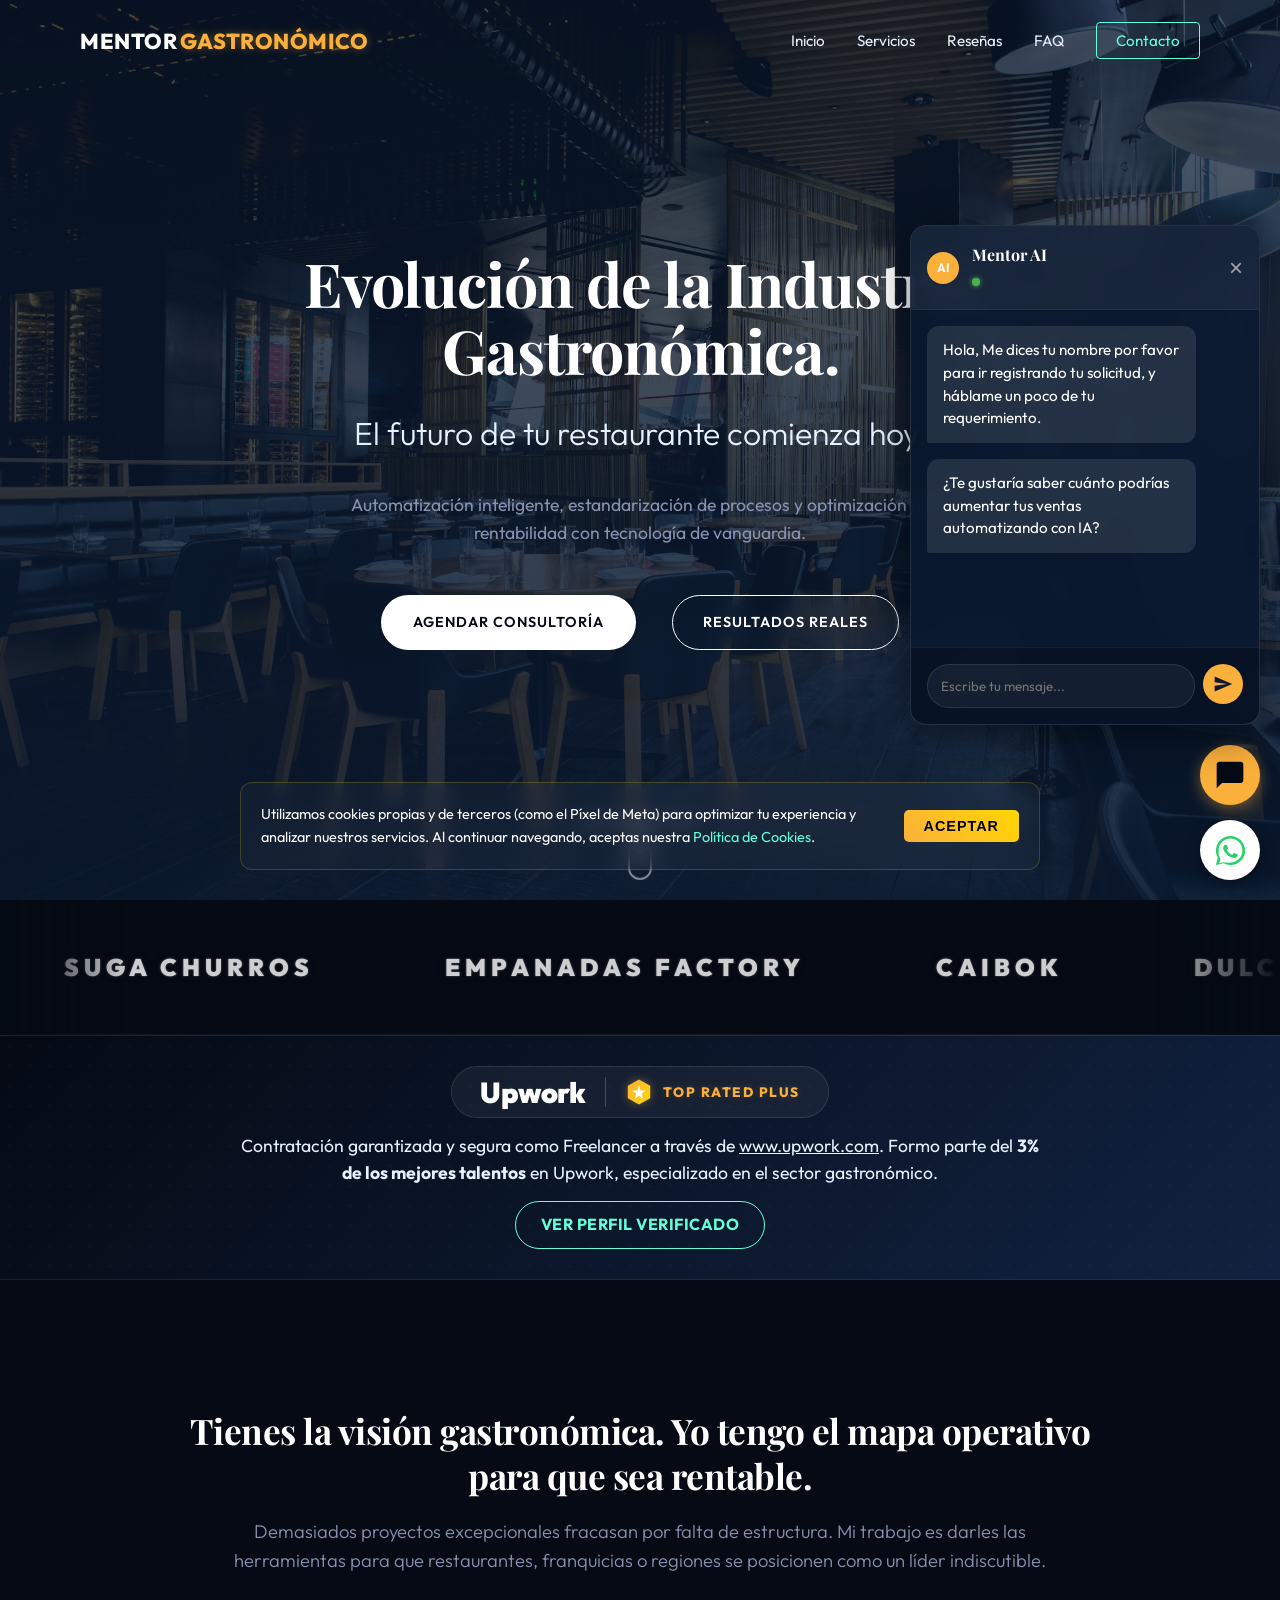
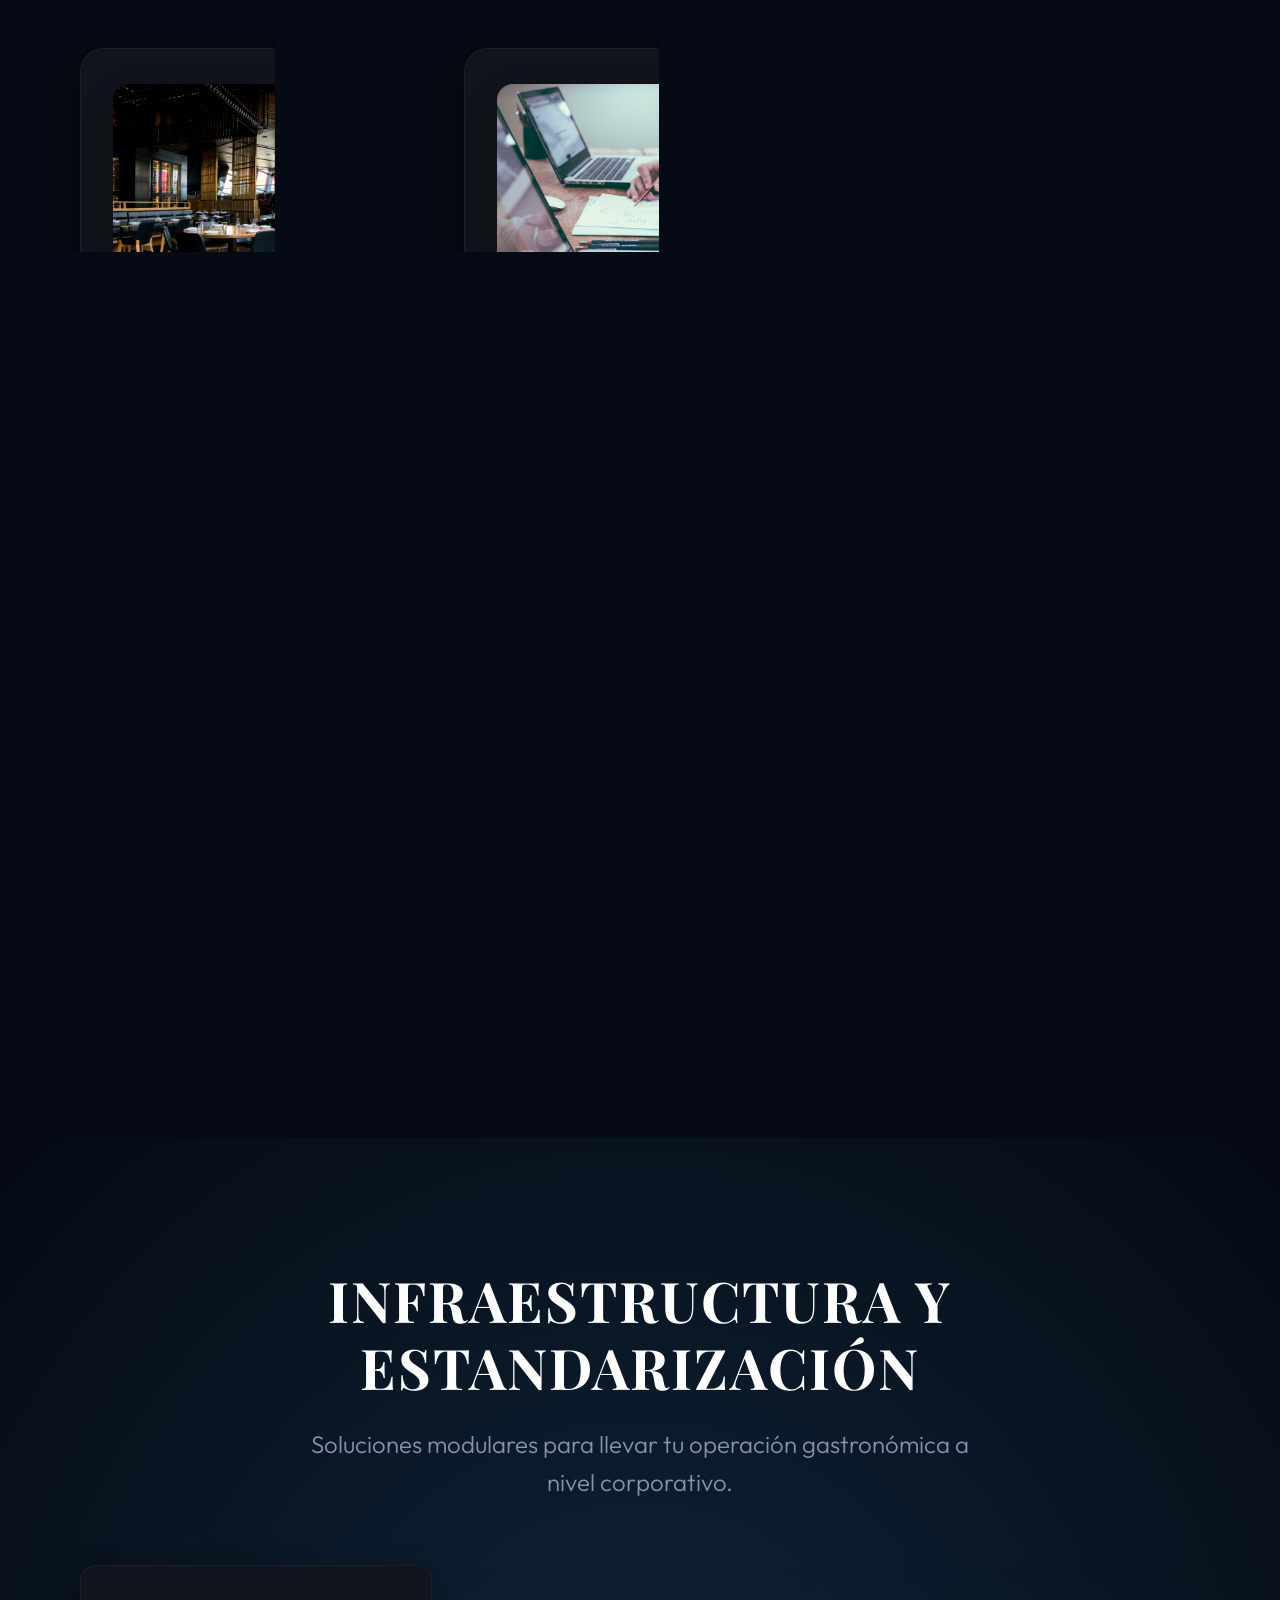
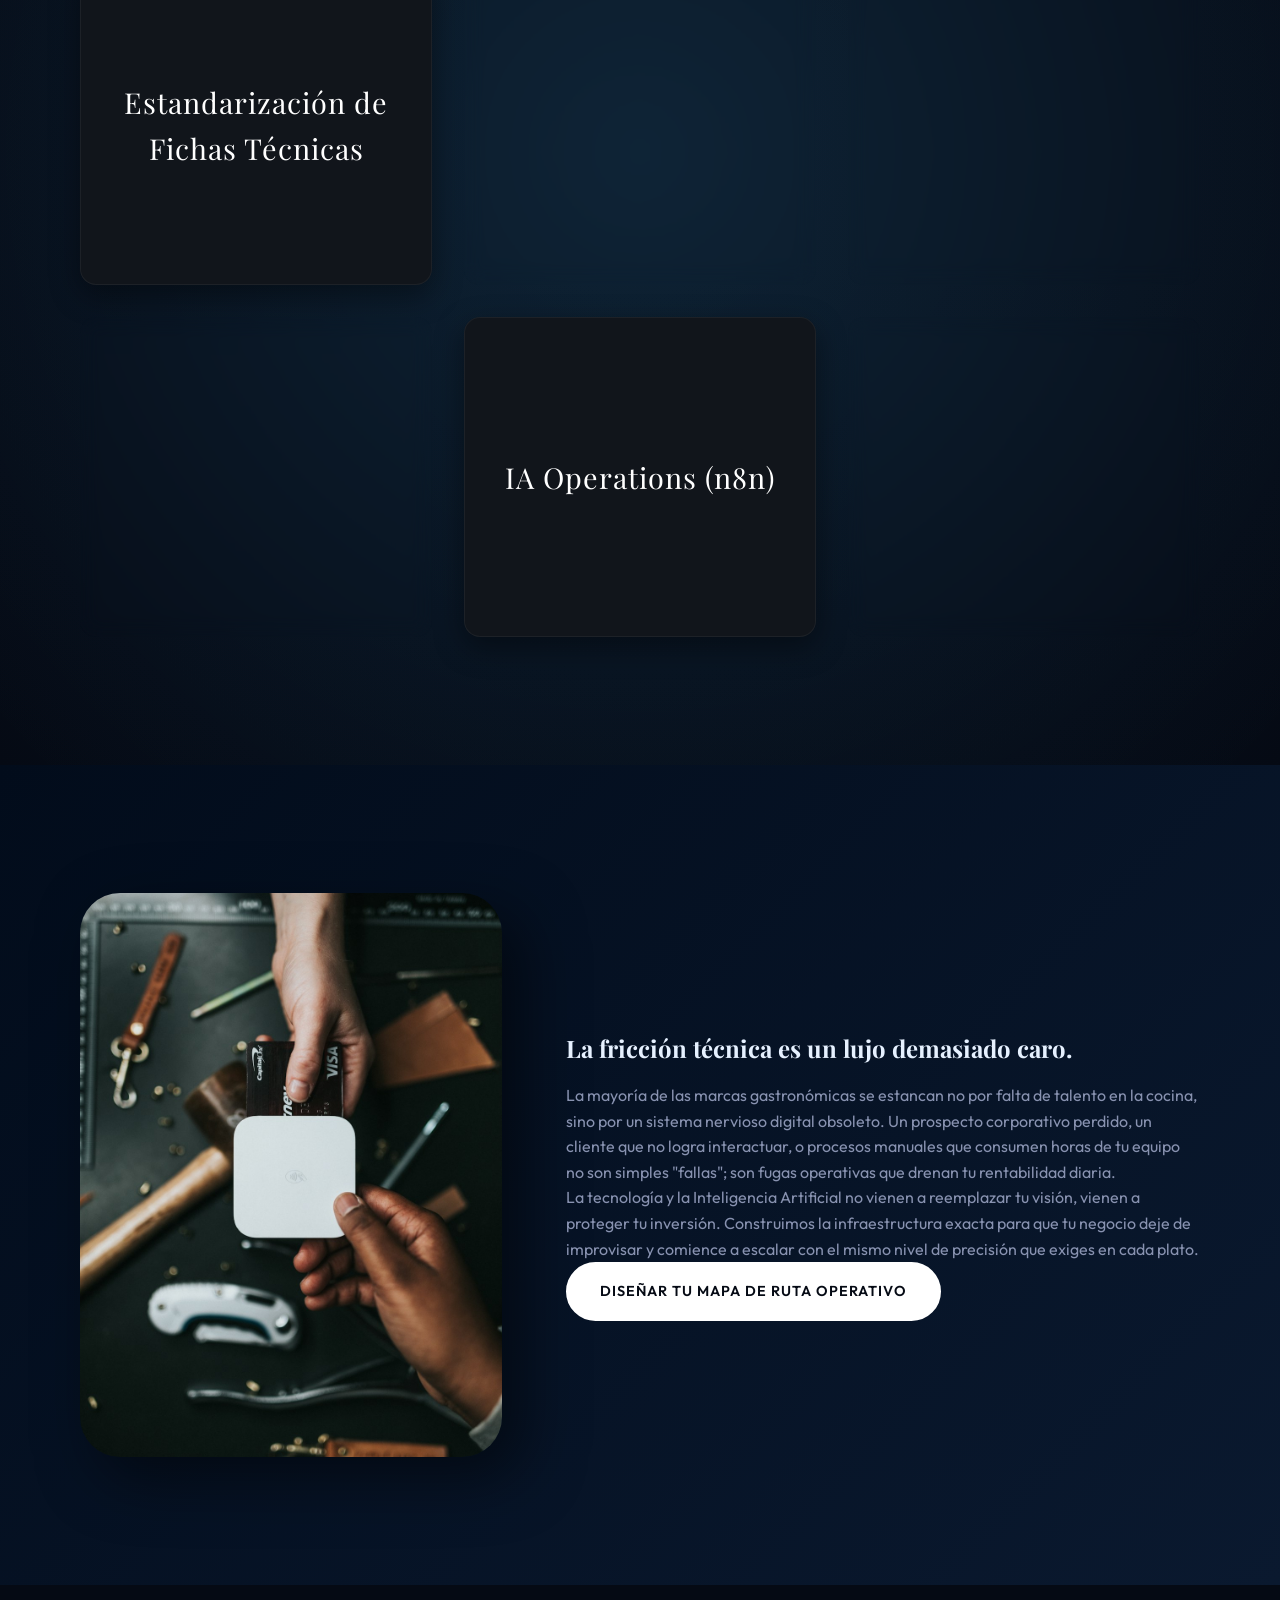
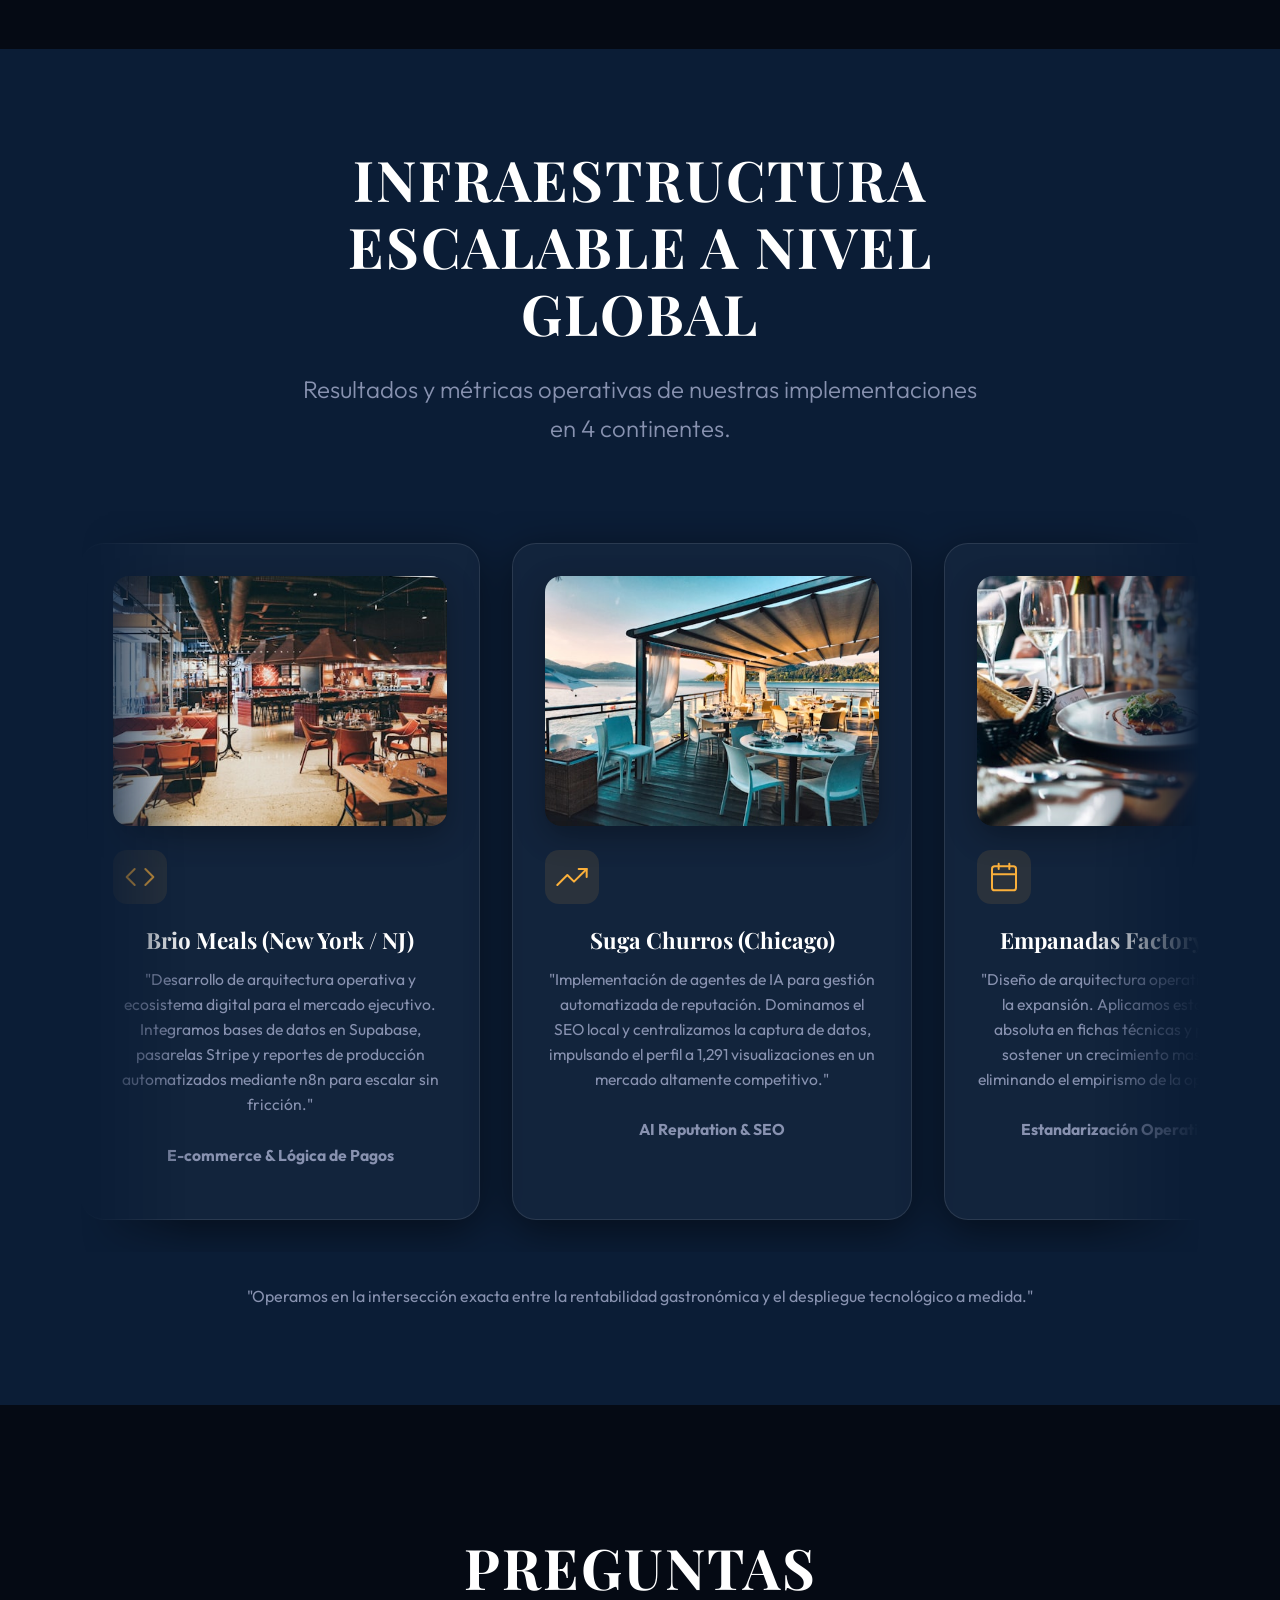
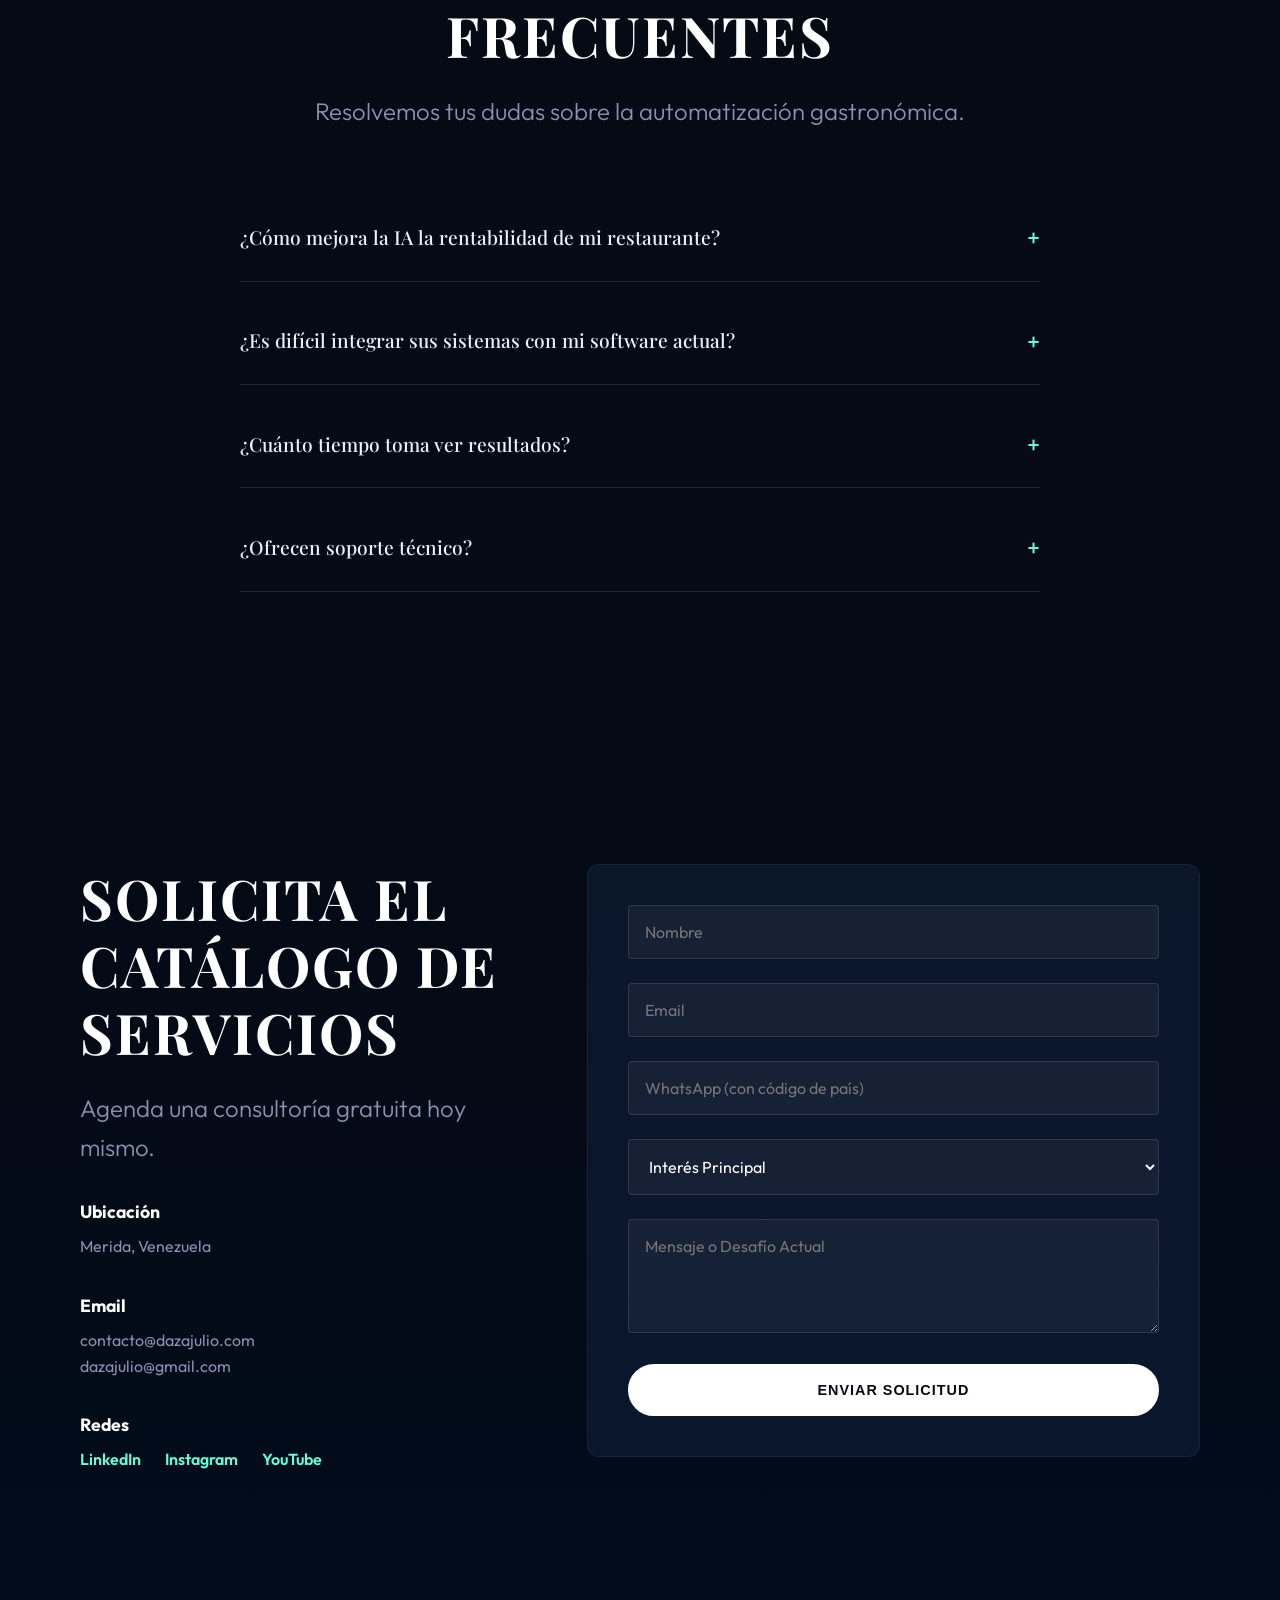
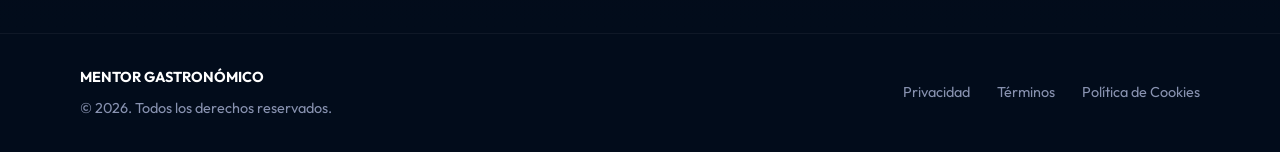
==== commit 050faed3: "feat: link ecosystem CTA to Inteligencia Neuronal and Glubbi" ====
--- a/index.html
+++ b/index.html
@@ -277,8 +277,8 @@
                                 No solo hablo de tecnología, la construyo. A través de Inteligencia Neuronal y como creador del ecosistema Glubbi, diseño infraestructuras digitales a la medida: automatización de reservas, integración de pedidos y control de datos operativos para conectar el mundo físico de tu restaurante con el entorno digital.
                             </p>
                             <div class="btn-group">
-                                <a href="https://dazajulio.com/#contact" class="btn btn-main">Desarrollar Ecosistema</a>
-                                <a href="https://dazajulio.com/#contact" class="btn btn-secondary">Conocer Glubbi</a>
+                                <a href="https://www.inteligencianeuronal.com" target="_blank" rel="noopener noreferrer" class="btn btn-main">Desarrollar Ecosistema</a>
+                                <a href="https://www.glubbi.app" target="_blank" rel="noopener noreferrer" class="btn btn-secondary">Conocer Glubbi</a>
                             </div>
                         </div>
                     </div>
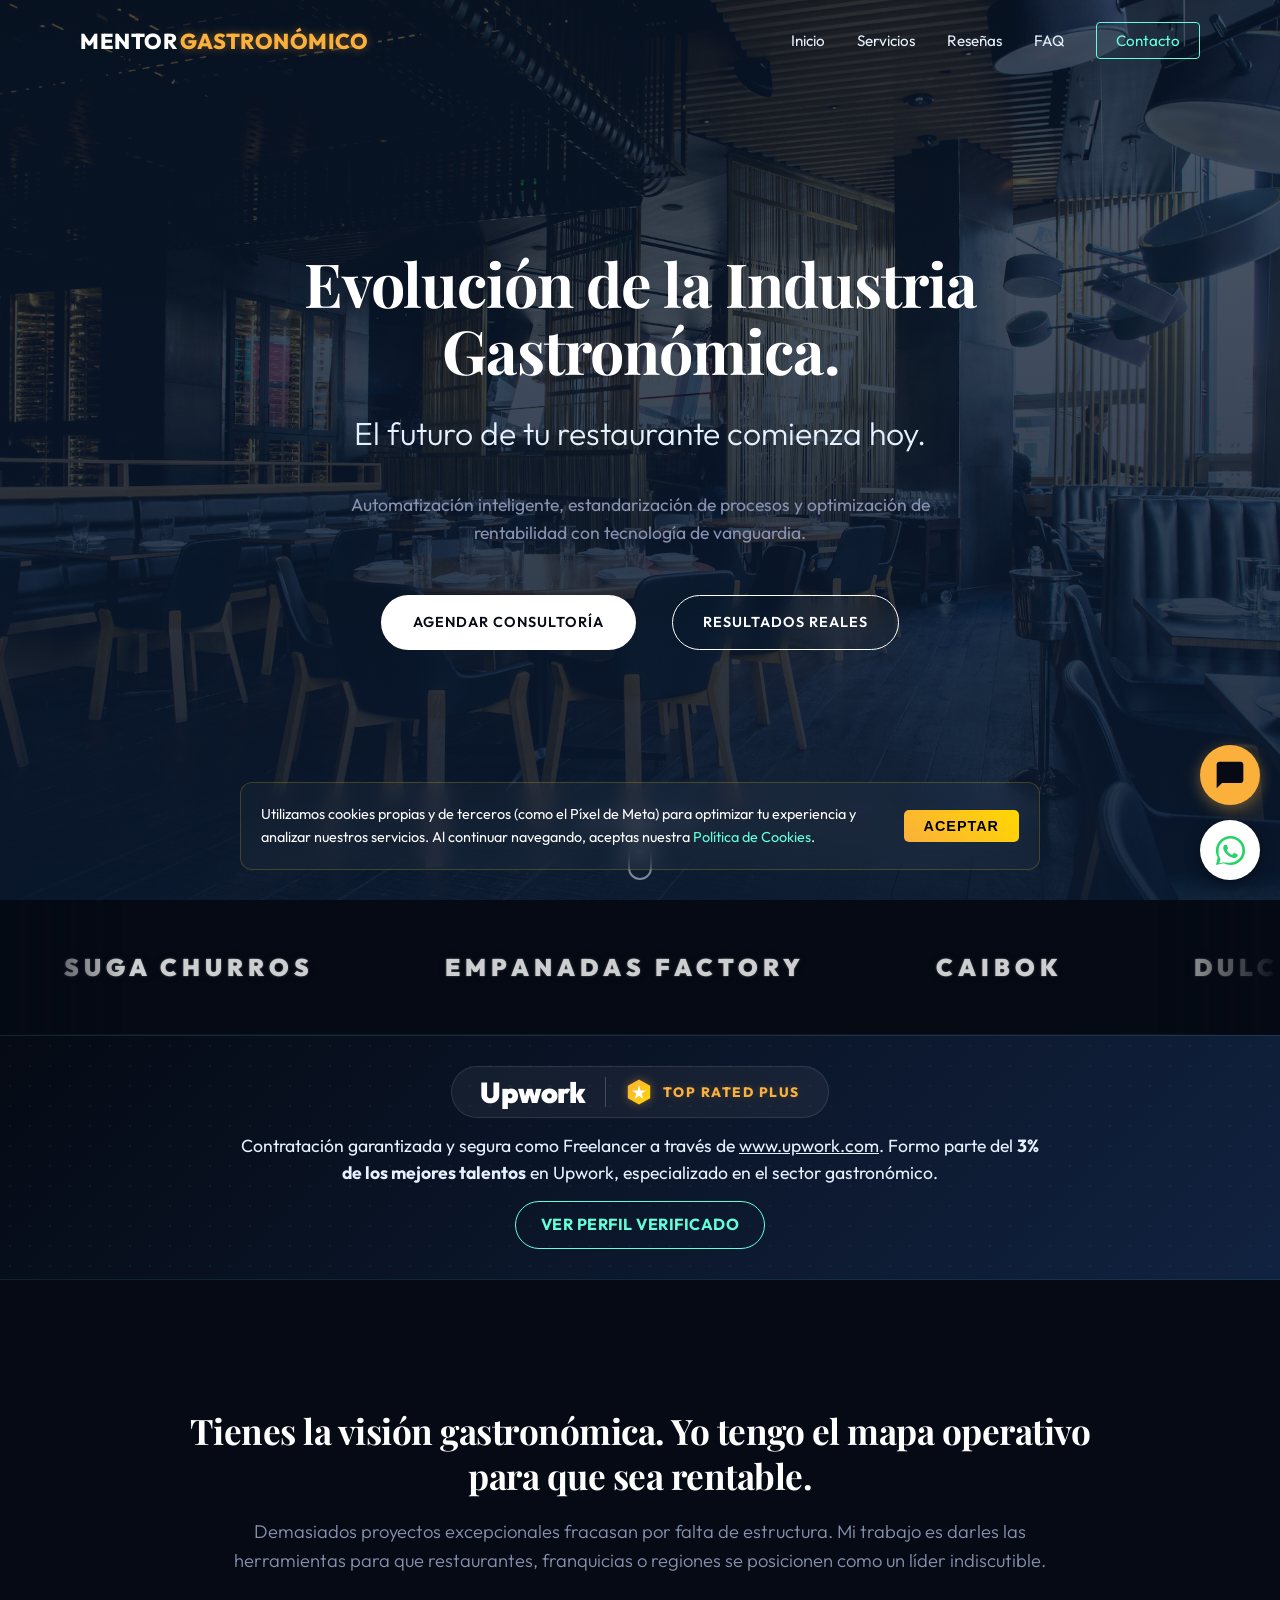
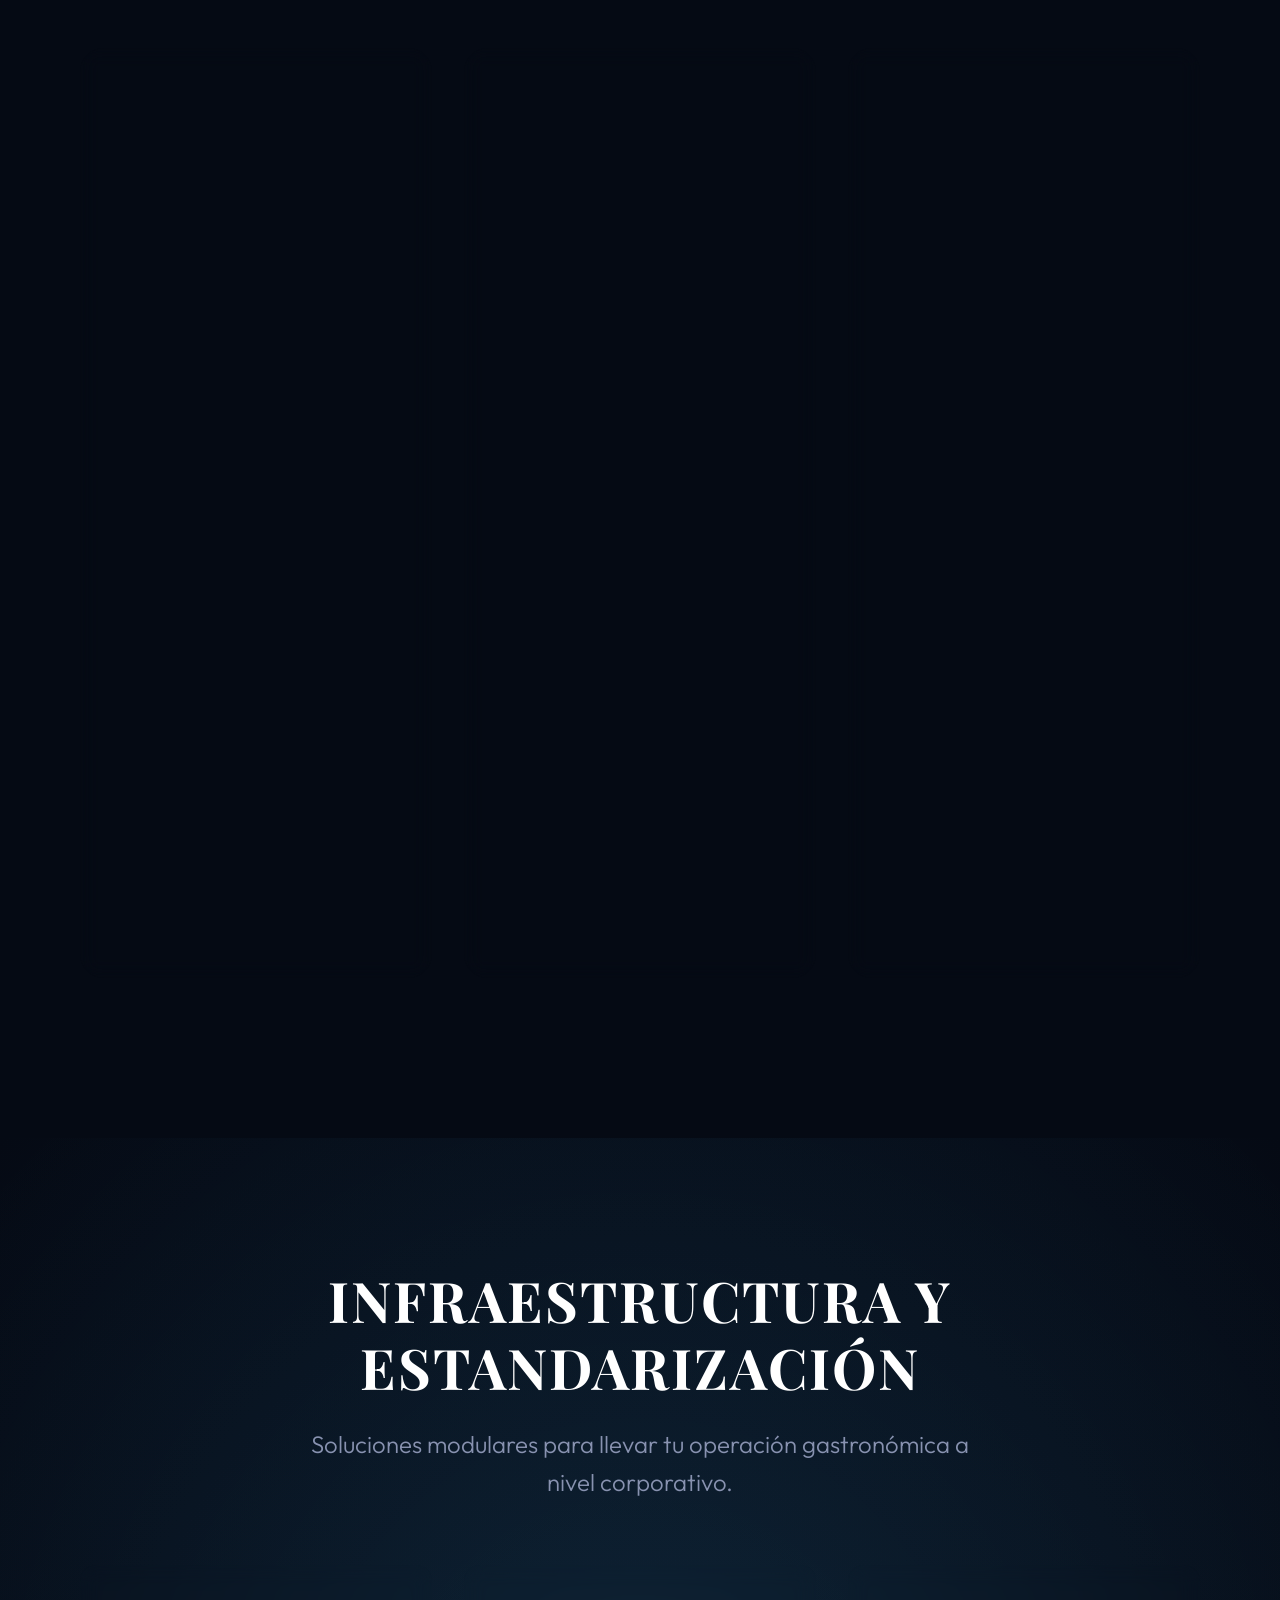
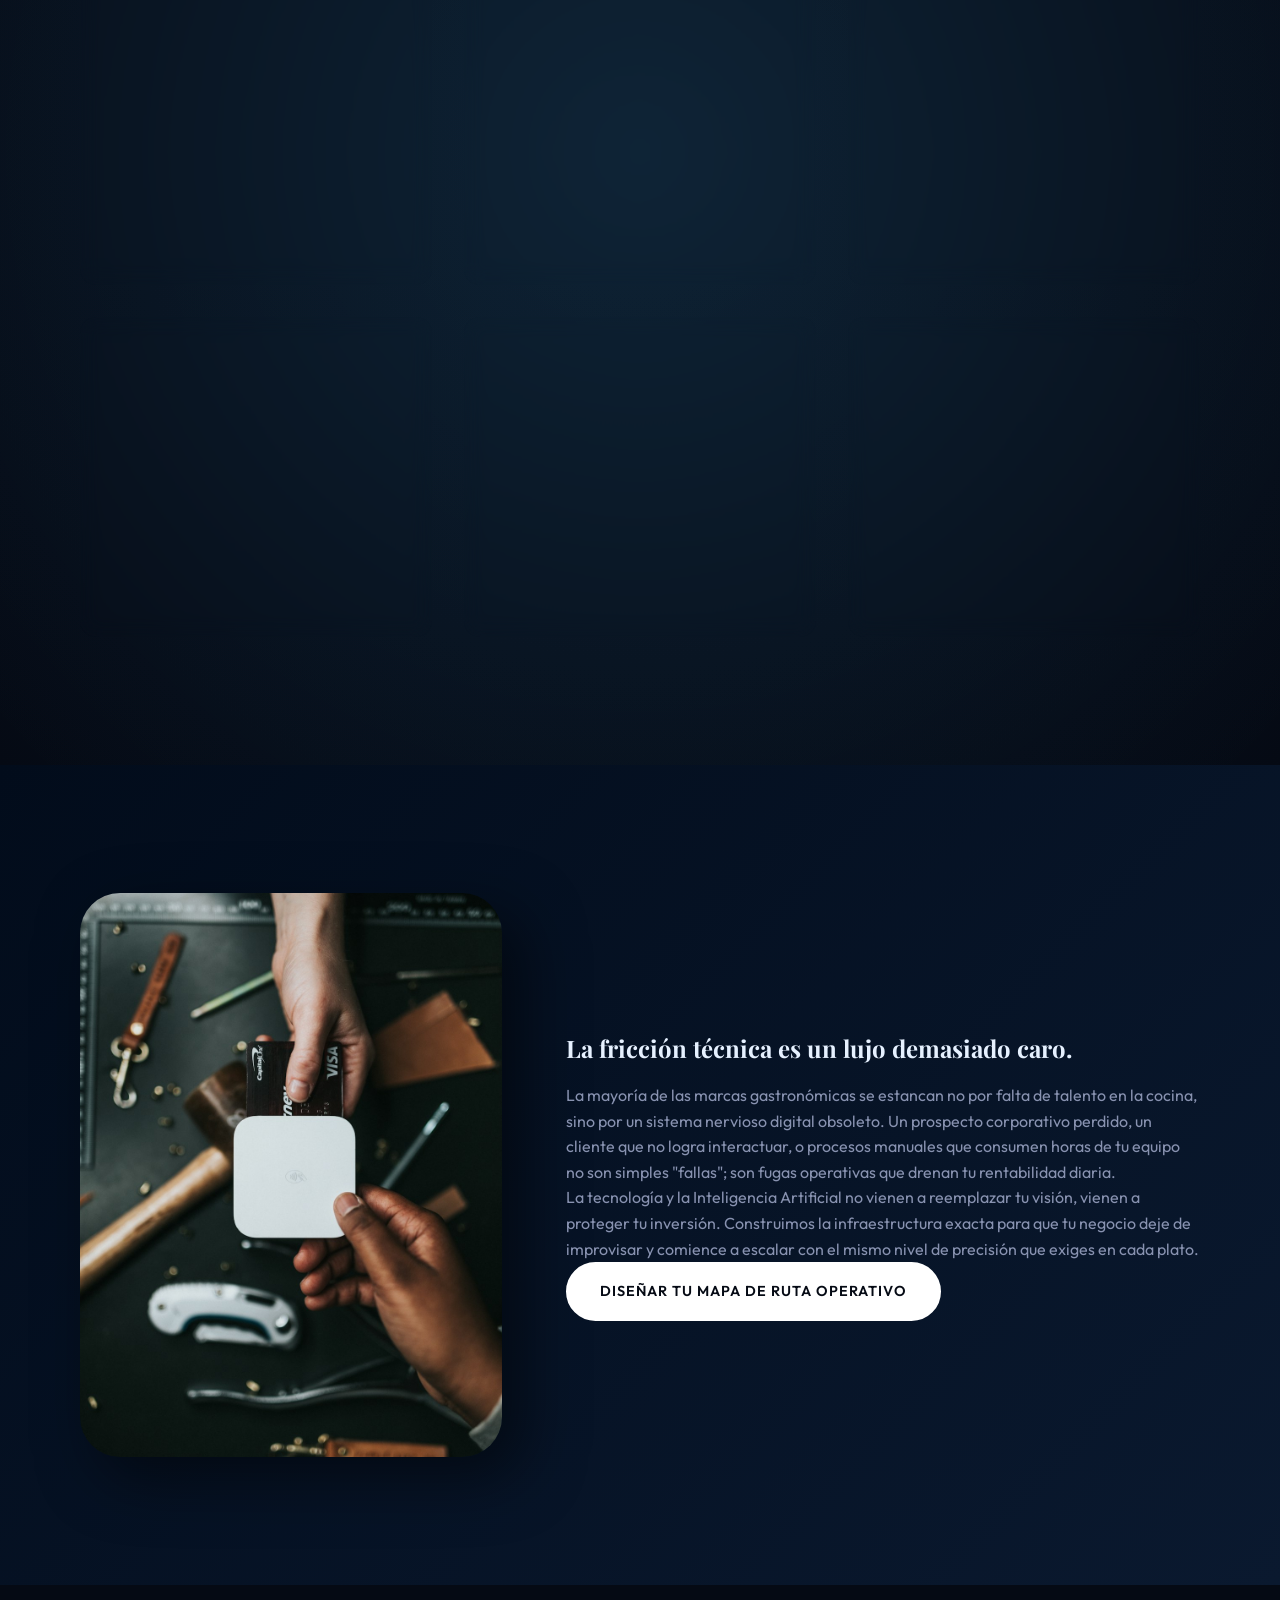
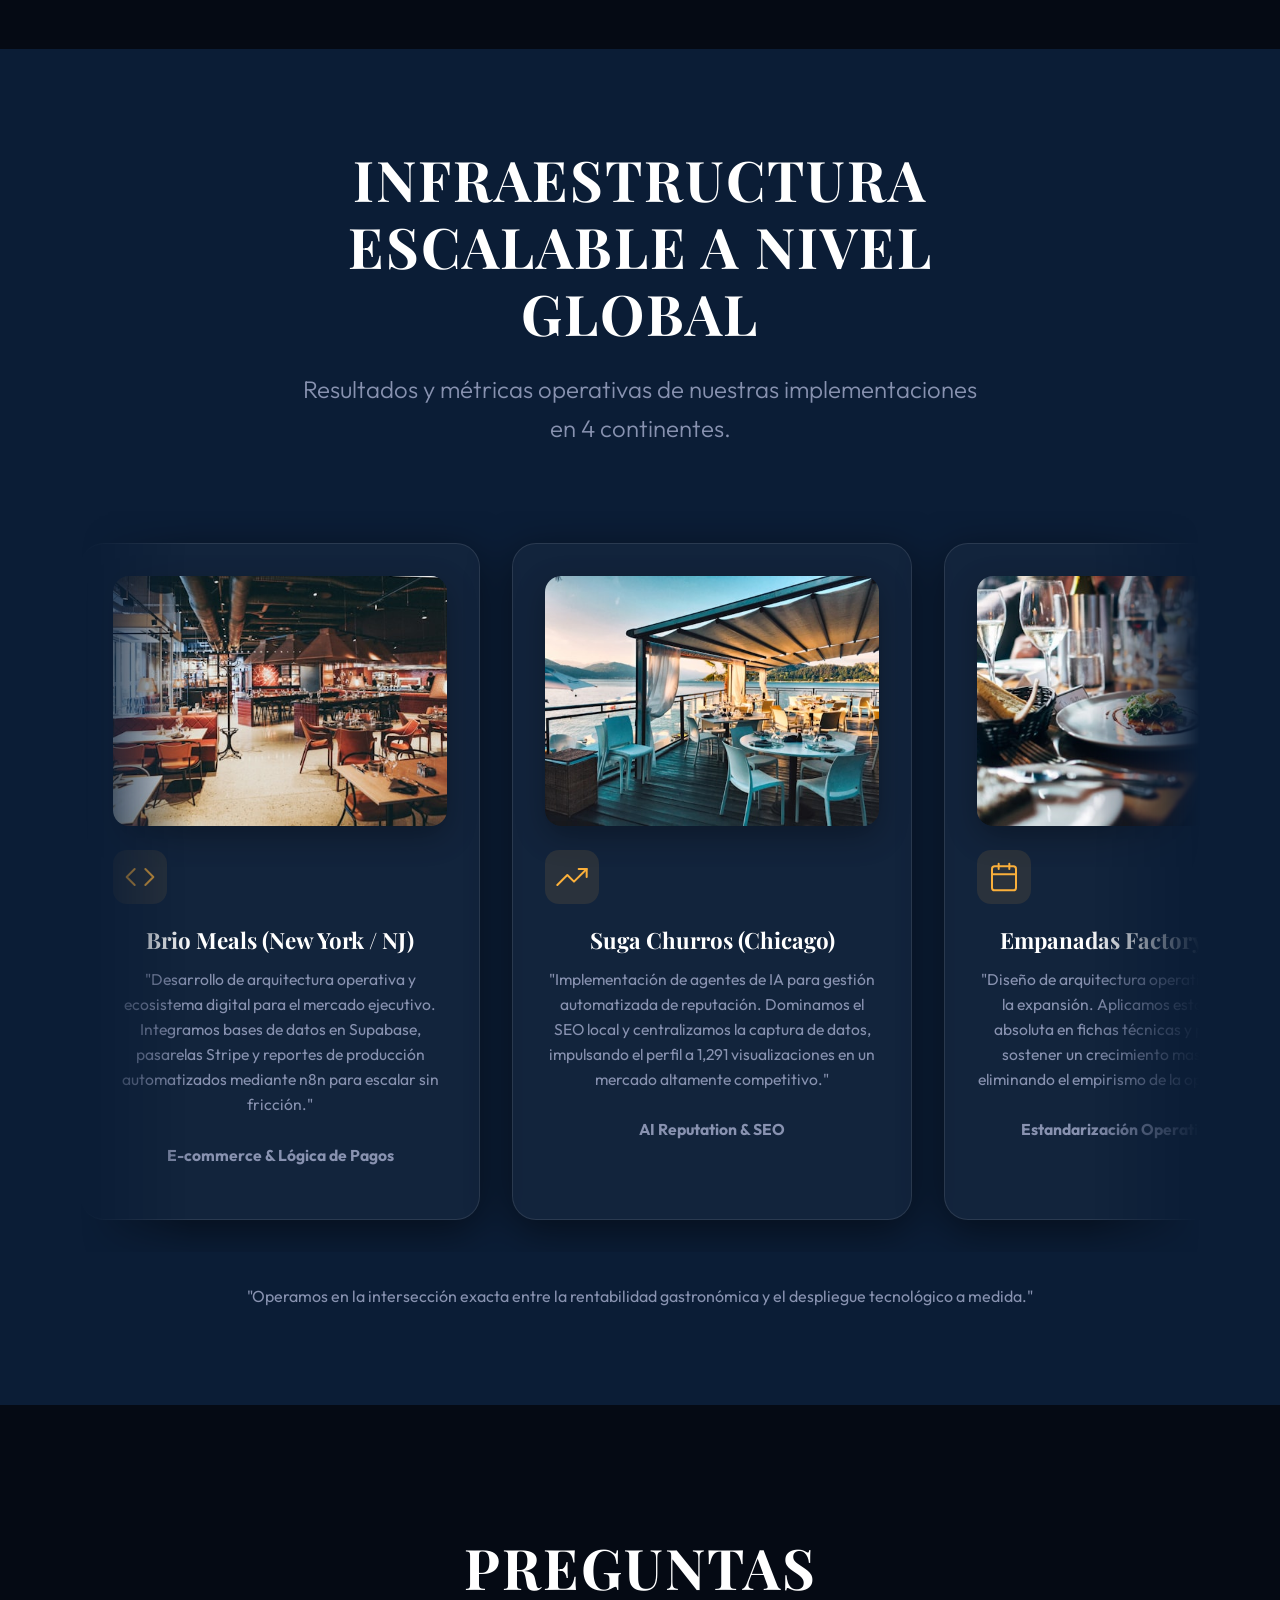
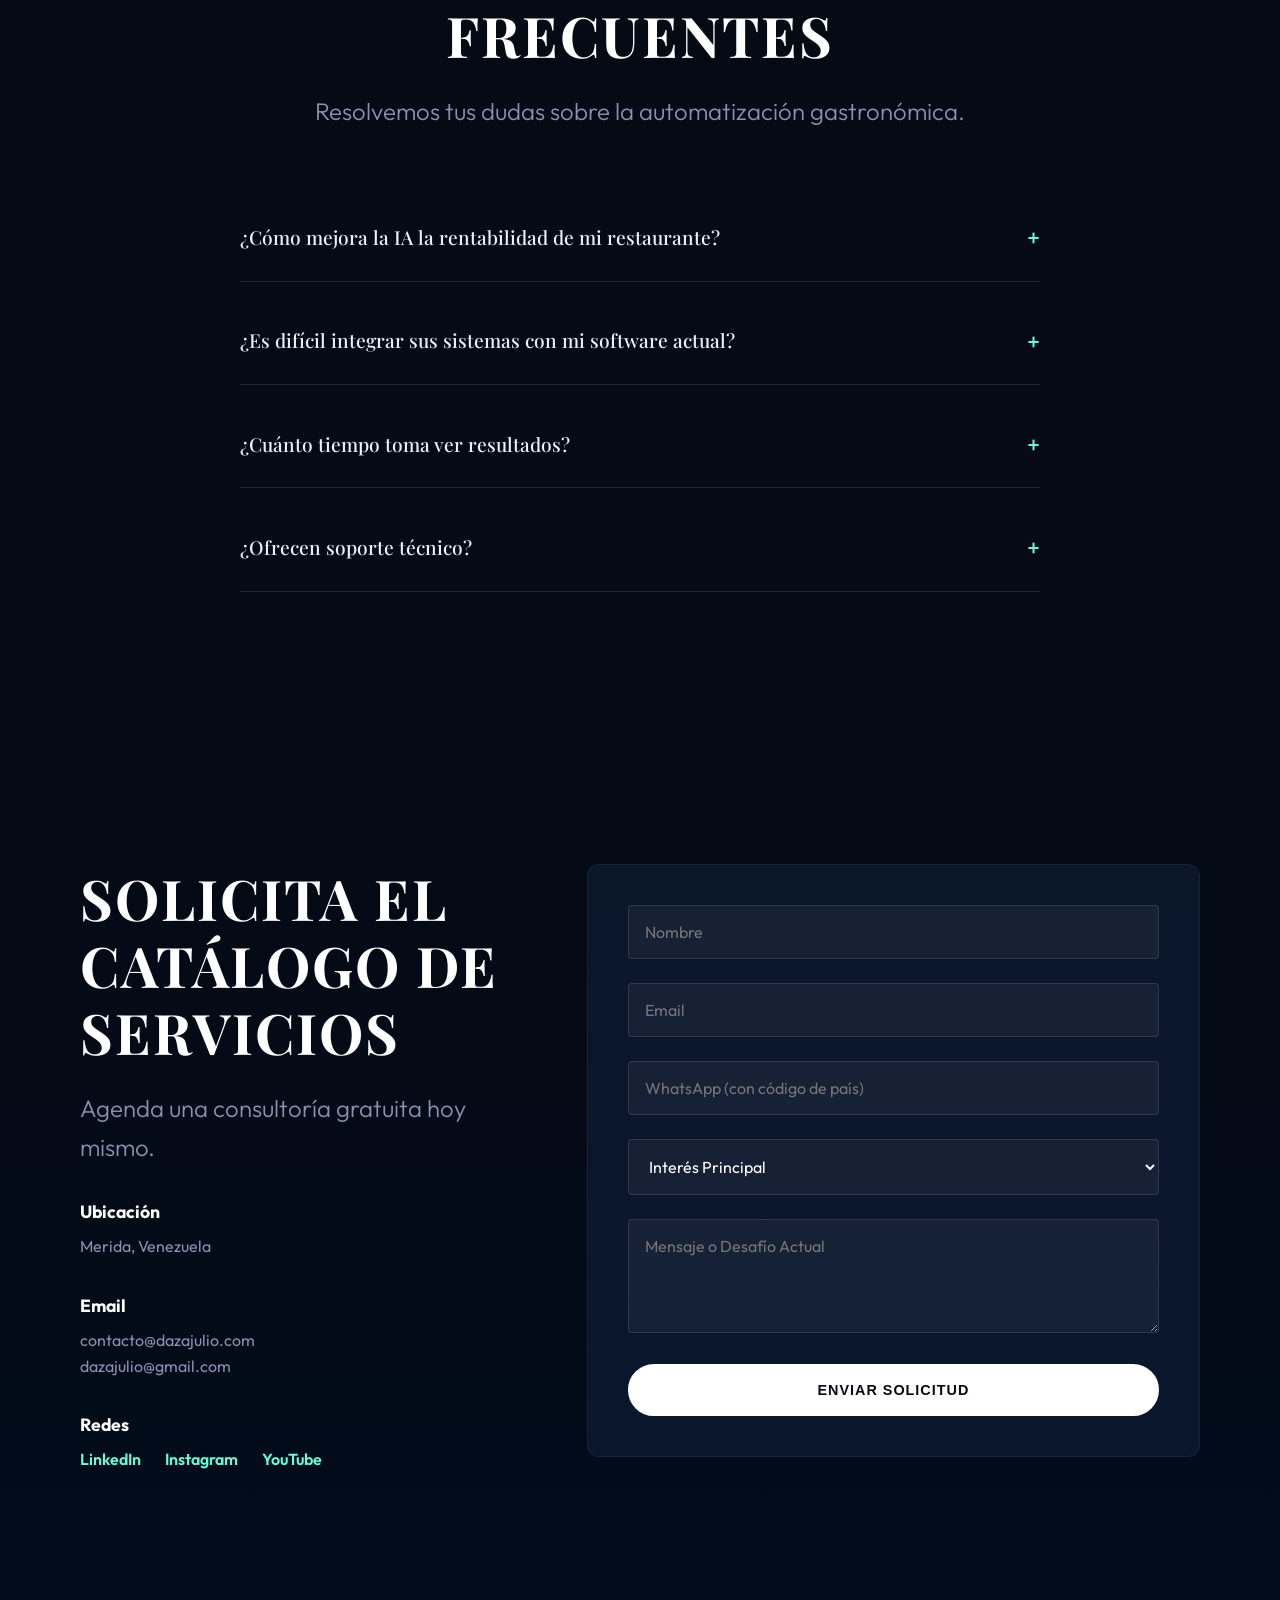
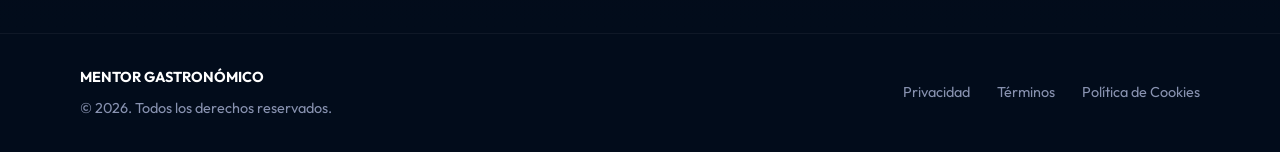
==== commit 79204e21: "fix: remove hardcoded active class on chat window to ensure it starts closed" ====
--- a/index.html
+++ b/index.html
@@ -814,7 +814,7 @@
             </svg>
         </button>
 
-        <div id="chat-window" class="glass-panel active">
+        <div id="chat-window" class="glass-panel">
             <div class="chat-header">
                 <div class="chat-title">
                     <div class="chat-avatar">AI</div>
@@ -830,8 +830,6 @@
                     Hola, Me dices tu nombre por favor para ir registrando tu solicitud, y háblame un poco de tu
                     requerimiento.
                 </div>
-                <div class="message bot-message" id="msg-1778386862138">¿Te gustaría saber cuánto podrías aumentar tus
-                    ventas automatizando con IA?</div>
             </div>
             <div class="chat-input-area">
                 <input type="text" id="chat-input" placeholder="Escribe tu mensaje...">
